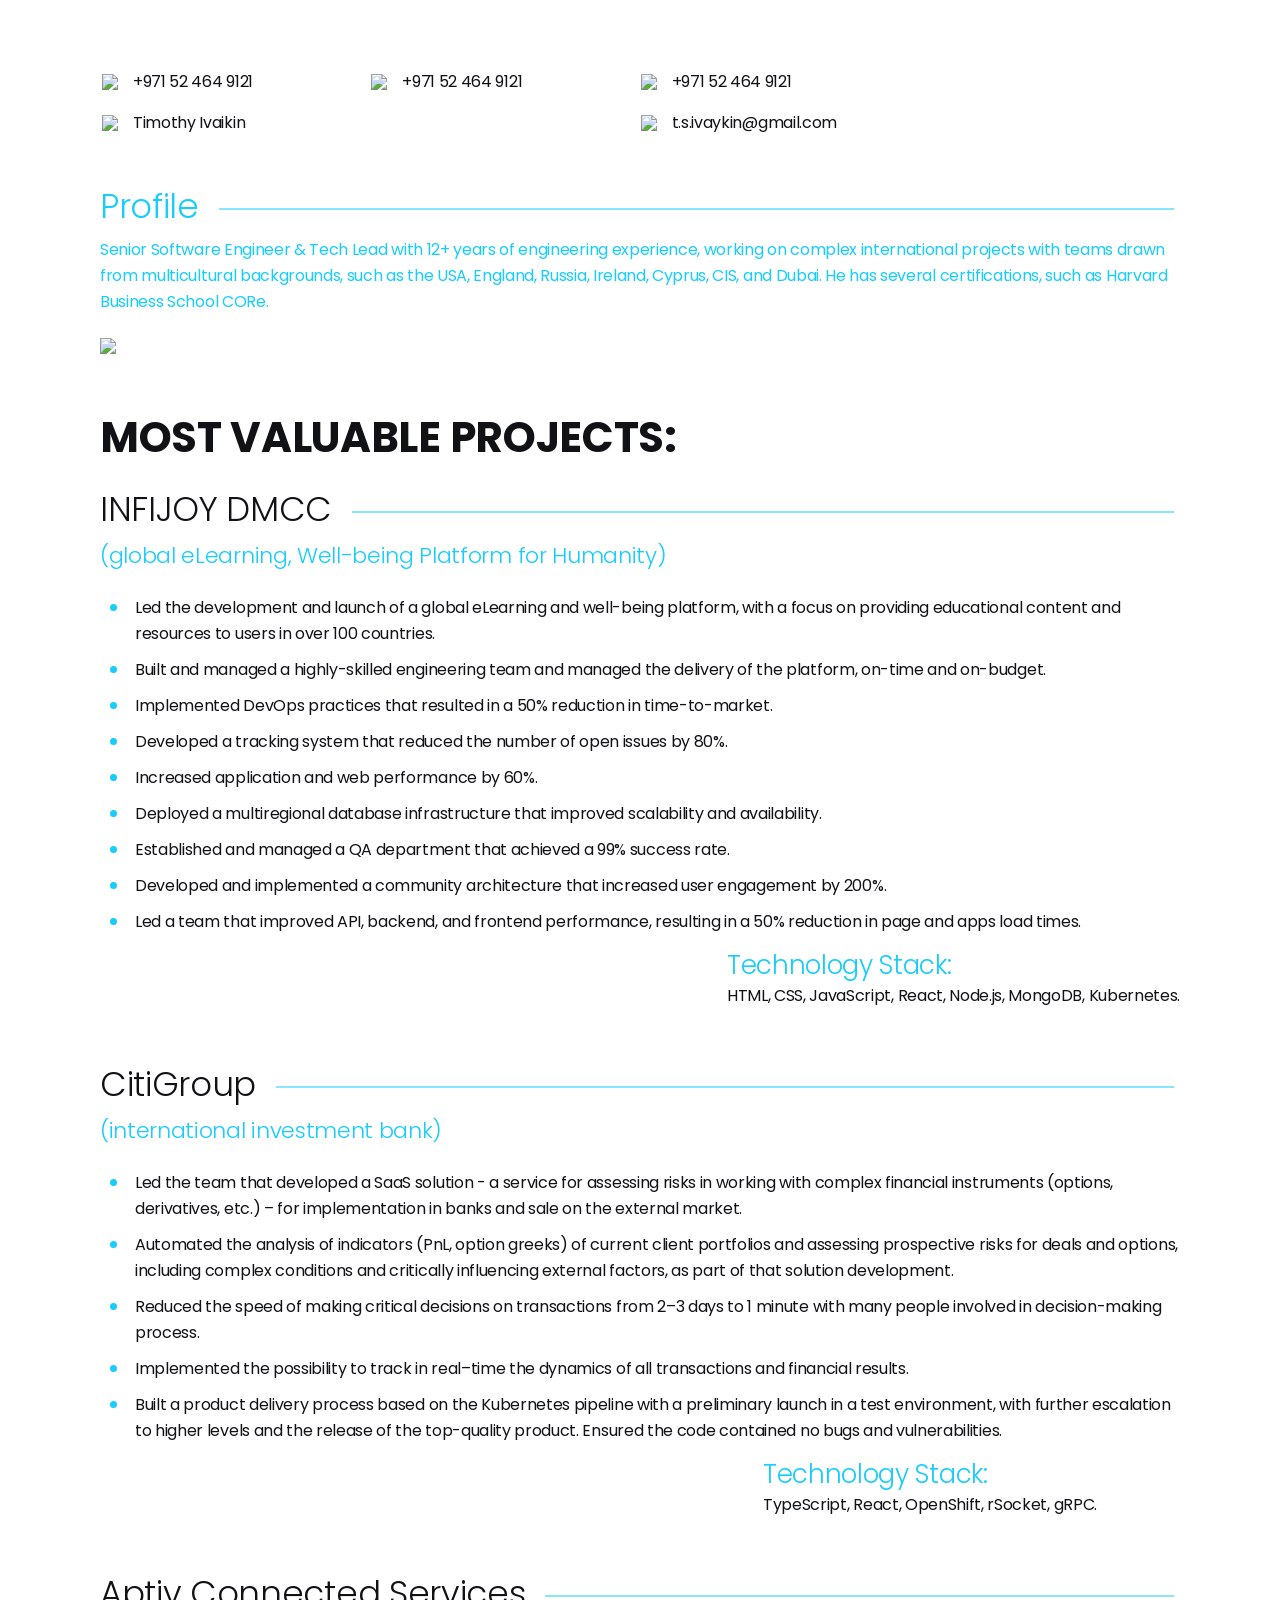
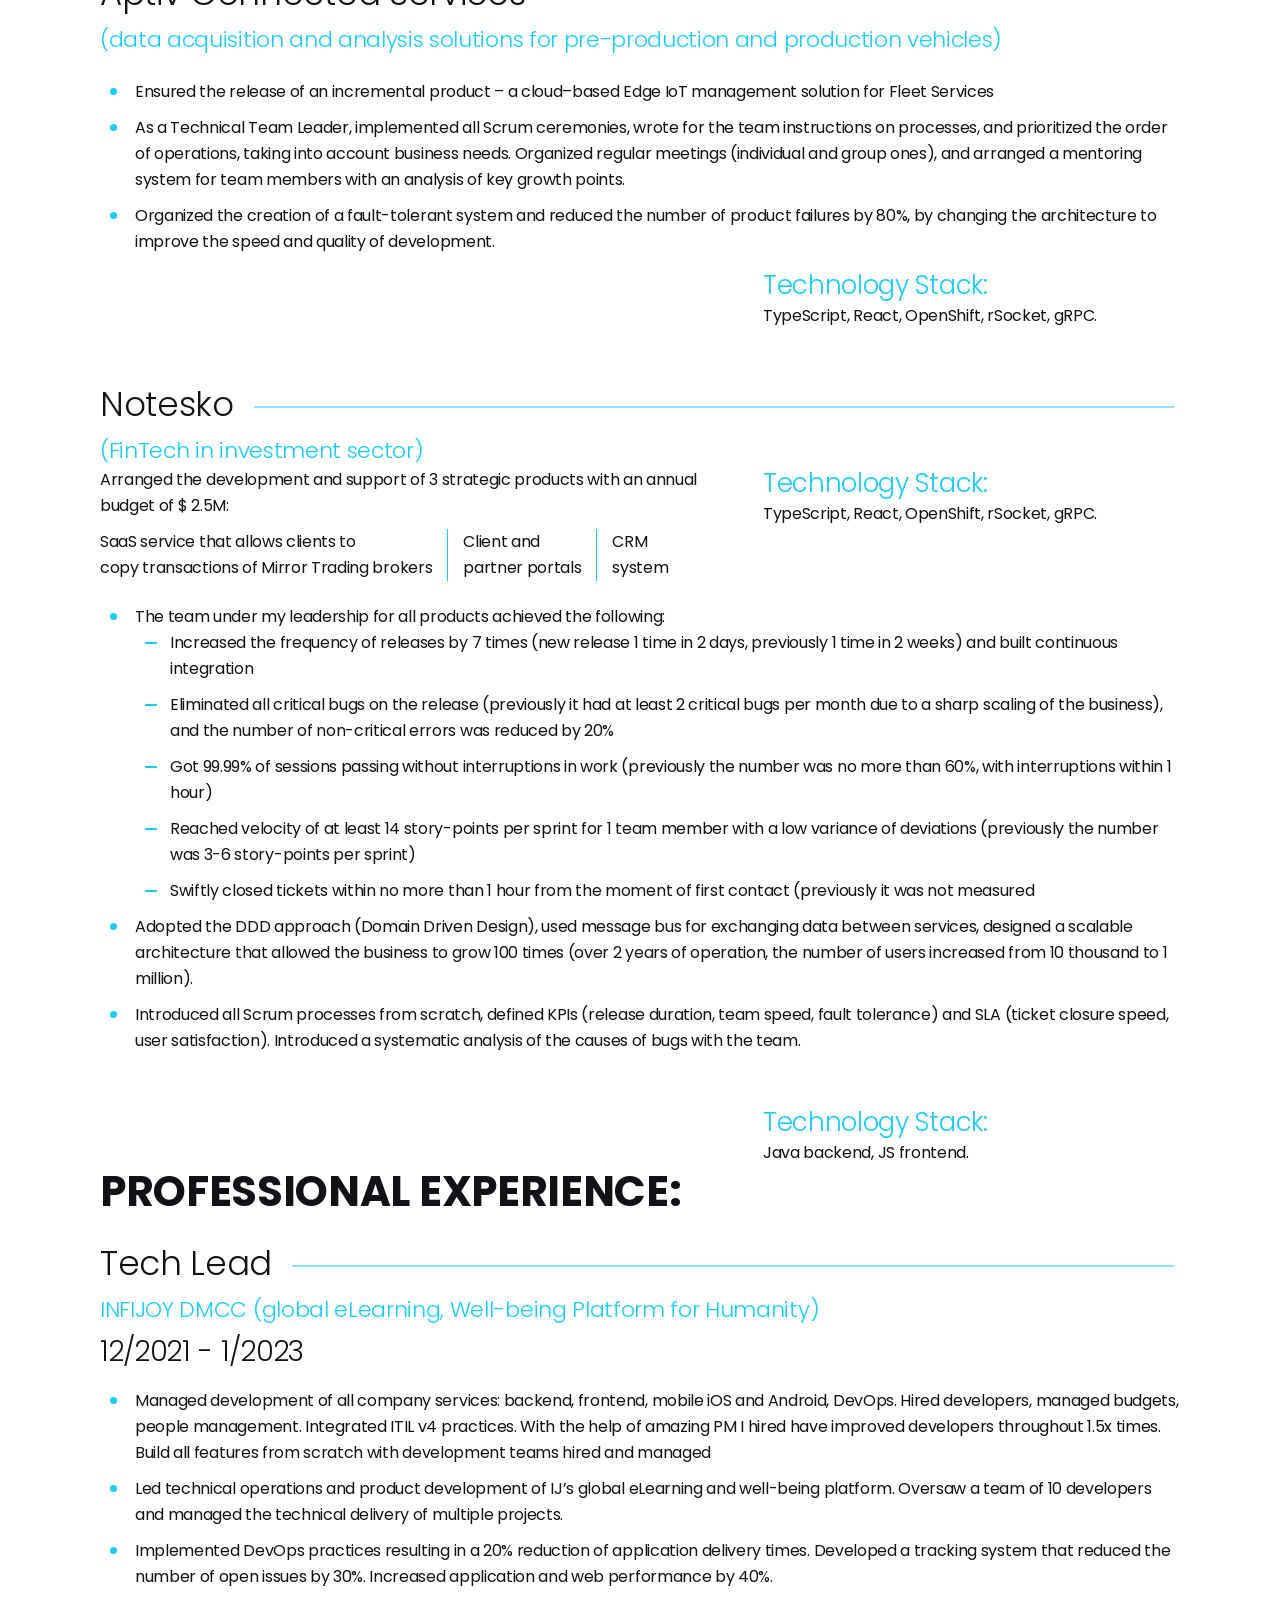
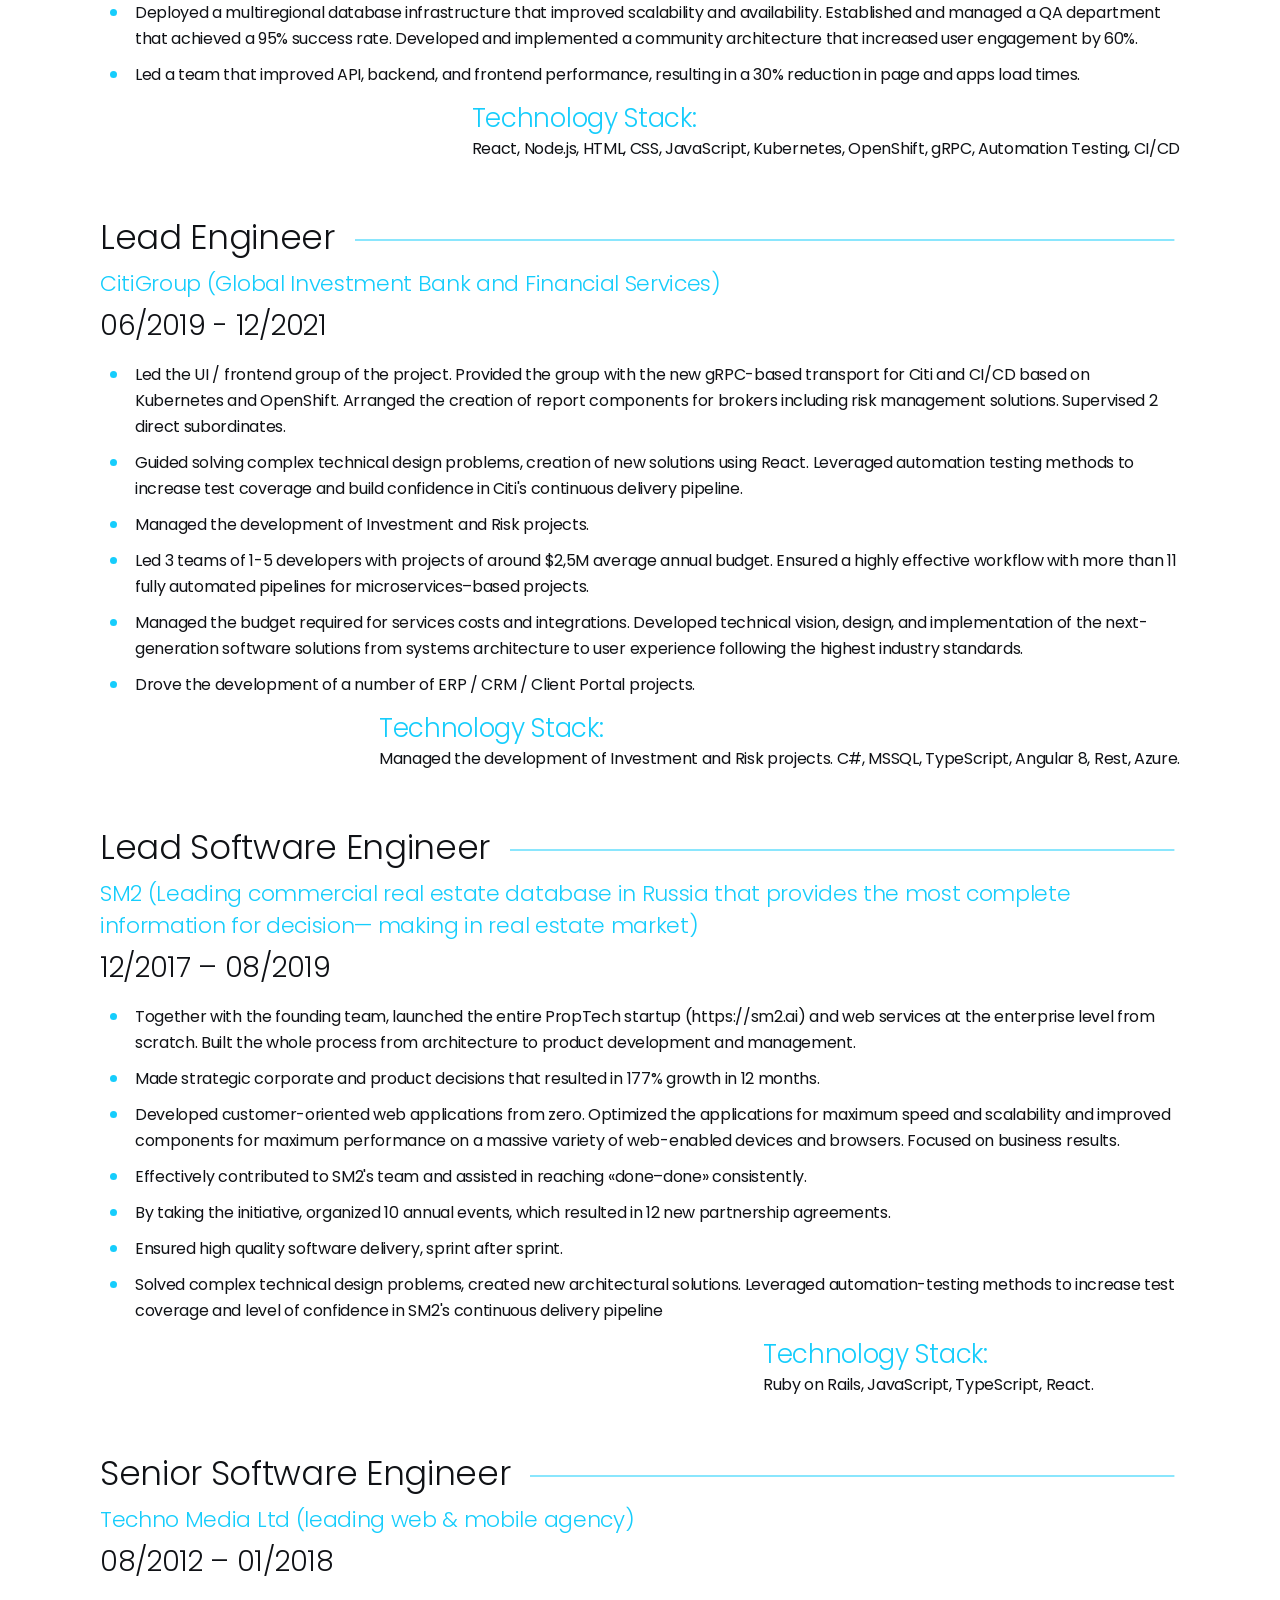
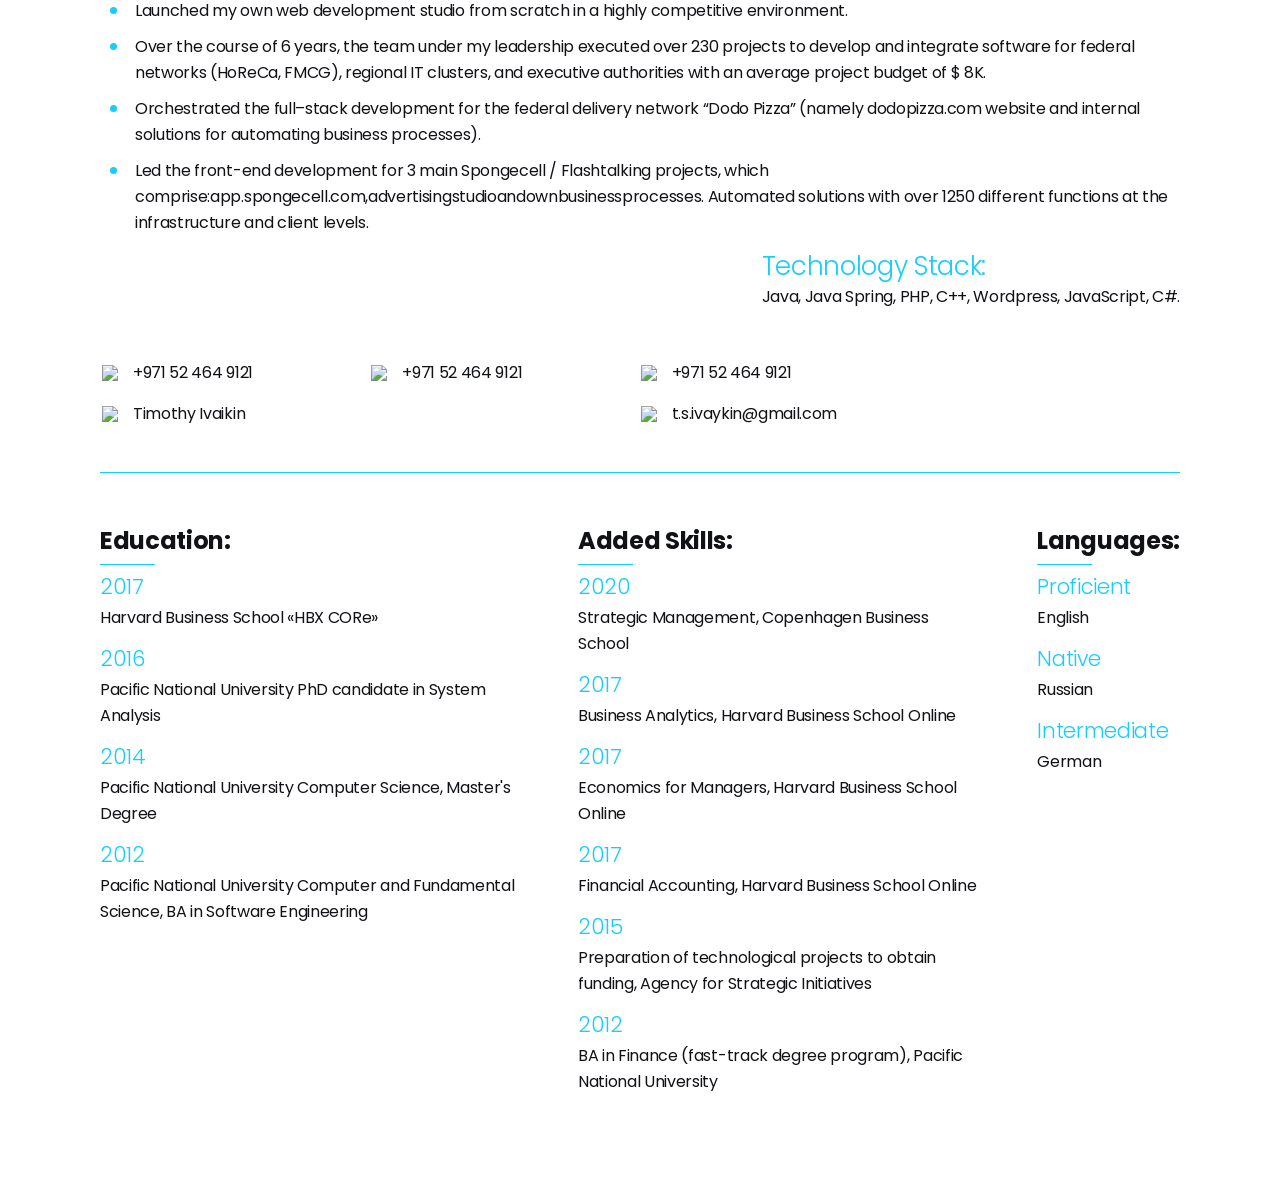
==== docs/principal-sse-tech-lead-24-june-2023.html @ 03e8bfee "Updated principal" ====
<!DOCTYPE html>
<html lang="en" dir="ltr">
  <head>
    <meta http-equiv="Content-Type" content="text/html; charset=utf-8">
    <meta http-equiv="X-UA-Compatible" content="IE=edge">
    <meta name="viewport" content="width=device-width, initial-scale=1">
    <meta name="application-name" content="&nbsp;"/>


    <title>CV - Timothy S. Ivaikin</title>

    <link rel="preconnect" href="https://fonts.googleapis.com">
    <link rel="preconnect" href="https://fonts.gstatic.com" crossorigin>
    <link href="https://fonts.googleapis.com/css2?family=Poppins:wght@300;400;500;600&display=swap" rel="stylesheet">
    <link rel="stylesheet" href="asset/css/style.css?v=1.0.0">

    <script type="text/javascript">
      (function(f,b){if(!b.__SV){var e,g,i,h;window.mixpanel=b;b._i=[];b.init=function(e,f,c){function g(a,d){var b=d.split(".");2==b.length&&(a=a[b[0]],d=b[1]);a[d]=function(){a.push([d].concat(Array.prototype.slice.call(arguments,0)))}}var a=b;"undefined"!==typeof c?a=b[c]=[]:c="mixpanel";a.people=a.people||[];a.toString=function(a){var d="mixpanel";"mixpanel"!==c&&(d+="."+c);a||(d+=" (stub)");return d};a.people.toString=function(){return a.toString(1)+".people (stub)"};i="disable time_event track track_pageview track_links track_forms track_with_groups add_group set_group remove_group register register_once alias unregister identify name_tag set_config reset opt_in_tracking opt_out_tracking has_opted_in_tracking has_opted_out_tracking clear_opt_in_out_tracking start_batch_senders people.set people.set_once people.unset people.increment people.append people.union people.track_charge people.clear_charges people.delete_user people.remove".split(" ");
      for(h=0;h<i.length;h++)g(a,i[h]);var j="set set_once union unset remove delete".split(" ");a.get_group=function(){function b(c){d[c]=function(){call2_args=arguments;call2=[c].concat(Array.prototype.slice.call(call2_args,0));a.push([e,call2])}}for(var d={},e=["get_group"].concat(Array.prototype.slice.call(arguments,0)),c=0;c<j.length;c++)b(j[c]);return d};b._i.push([e,f,c])};b.__SV=1.2;e=f.createElement("script");e.type="text/javascript";e.async=!0;e.src="undefined"!==typeof MIXPANEL_CUSTOM_LIB_URL?
      MIXPANEL_CUSTOM_LIB_URL:"file:"===f.location.protocol&&"//cdn.mxpnl.com/libs/mixpanel-2-latest.min.js".match(/^\/\//)?"https://cdn.mxpnl.com/libs/mixpanel-2-latest.min.js":"//cdn.mxpnl.com/libs/mixpanel-2-latest.min.js";g=f.getElementsByTagName("script")[0];g.parentNode.insertBefore(e,g)}})(document,window.mixpanel||[]);

      // Enabling the debug mode flag is useful during implementation,
      // but it's recommended you remove it for production
      mixpanel.init('08a76d86938b44324611470bdd5ede4f', {debug: true});
      mixpanel.track('Sign up');
    </script>
    <!-- Start VWO Async SmartCode -->
    <script type='text/javascript'>
    window._vwo_code = window._vwo_code || (function(){
    var account_id=633912,
    settings_tolerance=2000,
    library_tolerance=2500,
    use_existing_jquery=false,
    is_spa=1,
    hide_element='body',

    /* DO NOT EDIT BELOW THIS LINE */
    f=false,d=document,code={use_existing_jquery:function(){return use_existing_jquery;},library_tolerance:function(){return library_tolerance;},finish:function(){if(!f){f=true;var a=d.getElementById('_vis_opt_path_hides');if(a)a.parentNode.removeChild(a);}},finished:function(){return f;},load:function(a){var b=d.createElement('script');b.src=a;b.type='text/javascript';b.innerText;b.onerror=function(){_vwo_code.finish();};d.getElementsByTagName('head')[0].appendChild(b);},init:function(){
    window.settings_timer=setTimeout(function () {_vwo_code.finish() },settings_tolerance);var a=d.createElement('style'),b=hide_element?hide_element+'{opacity:0 !important;filter:alpha(opacity=0) !important;background:none !important;}':'',h=d.getElementsByTagName('head')[0];a.setAttribute('id','_vis_opt_path_hides');a.setAttribute('type','text/css');if(a.styleSheet)a.styleSheet.cssText=b;else a.appendChild(d.createTextNode(b));h.appendChild(a);this.load('https://dev.visualwebsiteoptimizer.com/j.php?a='+account_id+'&u='+encodeURIComponent(d.URL)+'&f='+(+is_spa)+'&r='+Math.random());return settings_timer; }};window._vwo_settings_timer = code.init(); return code; }());
    </script>
    <!-- End VWO Async SmartCode -->

    <!-- Start of tmediasupport Zendesk Widget script --><script id="ze-snippet" src="https://static.zdassets.com/ekr/snippet.js?key=d7a433f7-e3e8-46a1-afc7-4e4b793fe79a"> </script><!-- End of tmediasupport Zendesk Widget script -->
  </head>
  <body>

    <main id="mainmobile">
      <header class="mainhead">
        <div class="bio flex">
          <div class="profilepict">
            <figure>
              <img src="asset/img/ava-cv.jpg" class="cover ava-m">
              <img src="asset/img/ava-cv-desktop.jpg" class="cover ava-d">
            </figure>
            <img src="asset/img/mobile-logo.png" class="mobilelogo">
          </div>
          <figcaption>
            <img src="asset/img/logo.png" class="logo">

            <h1>
              Timothy S. Ivaikin
            </h1>
            <p>
              Principal/Staff Engineer
            </p>
            <span class="flex">
              <img src="asset/img/pin.svg">
              Dubai, UAE
            </span>

            <div class="about">
              <p>
                Senior Software Engineer & Tech Lead with 12+ years of engineering experience, working on complex international projects with teams drawn from multicultural backgrounds, such as the USA, England, Russia, Ireland, Cyprus, CIS, and Dubai. He has several certifications, such as Harvard CORe.
              </p>
            </div>

            <div class="readmore">

            </div>
          </figcaption>
        </div>

        <div class="about">
          <p>
            Senior Software Engineer & Tech Lead with 12+ years of engineering experience, working on complex international projects with teams drawn from multicultural backgrounds, such as the USA, England, Russia, Ireland, Cyprus, CIS, and Dubai. He has several certifications, such as Harvard CORe.
          </p>
        </div>
      </header>


      <!-- CONTACT INFO -->
      <h2 id="contact-info" class="title">
        Contact Info :
      </h2>
      <div class="socmed">

        <div class="esoc flex">
          <a href="tel:+971524649121" target="_blank">
            <figure class="flex c-flex">
              <img src="asset/img/sm1.svg">
            </figure>
          </a>
          <figcaption>
            <h3>Mobile Number</h3>
            <a href="tel:+971524649121" target="_blank">
              +971 52 464 9121
            </a>
          </figcaption>
        </div>

        <div class="esoc flex">
          <a href="https://wa.me/971524649121" target="_blank">
            <figure class="flex c-flex">
              <img src="asset/img/sm2.svg">
            </figure>
          </a>
          <figcaption>
            <h3>Whatsapp</h3>
            <a href="https://wa.me/971524649121" target="_blank">
              +971 52 464 9121
            </a>
          </figcaption>
        </div>

        <div class="esoc flex">
          <a href="https://msng.link/o/?+971524649121=tg" target="_blank">
            <figure class="flex c-flex">
              <img src="asset/img/sm3.svg">
            </figure>
          </a>
          <figcaption>
            <h3>Telegram</h3>
            <a href="https://msng.link/o/?+971524649121=tg" target="_blank">
              +971 52 464 9121
            </a>
          </figcaption>
        </div>

        <div class="esoc flex">
          <a href="mailto:ivaykin@live.com" target="_blank">
            <figure class="flex c-flex">
              <img src="asset/img/sm4.svg">
            </figure>
          </a>
          <figcaption>
            <h3>Skype</h3>
            <a href="mailto:ivaykin@live.com" target="_blank">
              ivaykin@live.com
            </a>
          </figcaption>
        </div>

        <div class="esoc flex">
          <a href="https://www.linkedin.com/in/timothyivaikin/" target="_blank">
            <figure class="flex c-flex">
              <img src="asset/img/sm5.svg">
            </figure>
          </a>
          <figcaption>
            <h3>Linkdin</h3>
            <a href="https://www.linkedin.com/in/timothyivaikin/" target="_blank">
              Timothy Ivaikin
            </a>
          </figcaption>
        </div>

        <div class="esoc flex">
          <a href="mailto:t.s.ivaykin@gmail.com" target="_blank">
            <figure class="flex c-flex">
              <img src="asset/img/sm6.svg">
            </figure>
          </a>
          <figcaption>
            <h3>E-mail</h3>
            <a href="mailto:t.s.ivaykin@gmail.com" target="_blank">
              t.s.ivaykin@gmail.com
            </a>
          </figcaption>
        </div>

      </div>

      <!-- CORE SKILLS : -->
      <h2 id="core-skills" class="title">
        CORE SKILLS :
      </h2>
      <div class="contentlist">
        <div class="cl_">
          <h3>Result Oriented</h3>
          <div class="contentcl">
            <ul>
              <li>
                Encouraged by international ambitious projects.
              </li>
              <li>
                Never afraid of accepting challenges as they occur.
              </li>
            </ul>
          </div>
        </div>

        <div class="cl_">
          <h3>Agile & Scrum</h3>
          <div class="contentcl">
            <ul>
              <li>
                Highly experienced in appropriate application of Scrum and Agile methodologies in the management of product's life cycle.
              </li>
            </ul>
          </div>
        </div>

        <div class="cl_">
          <h3>Critical Thinking</h3>
          <div class="contentcl">
            <ul>
              <li>
                Capable of managing complex products and maintaining high quality.
              </li>
              <li>
                Determined to analyze complex data
                and appropriately create meaning.
              </li>
            </ul>
          </div>
        </div>

        <div class="cl_">
          <h3>Management Style</h3>
          <div class="contentcl">
            <ul>
              <li>
                Keen on building employees' autonomy.
                Seeking to create cross-functional teams based
                on reasonable initiative and responsibility.
              </li>
              <li>
                Dedicated at maintaining the effective pace
                of development of project.
              </li>
              <li>
                Prone to recommend methodology
                and management approaches that are based
                on scope, costs, risks, and deadlines.
              </li>
            </ul>
          </div>
        </div>

        <div class="cl_">
          <h3>Teamwork</h3>
          <div class="contentcl">
            <ul>
              <li>
                Passionate about creating and maintaining
                project's knowledge base
                Inspired to help new team members to adapt smoothly in a new environment.
              </li>
              <li>
                Extremely skilled in determining strategy
                and setting goals.
              </li>
              <li>
                Genuine in engaging with team members
                and inspiring them.
              </li>
              <li>
                Cooperative in supporting
                and leading like-minded people.
              </li>
            </ul>
          </div>
        </div>

        <div class="cl_">
          <h3>Perseverance</h3>
          <div class="contentcl">
            <ul>
              <li>
                Devoted to working on projects that
                are in critical conditions to the desired outcome.
              </li>
            </ul>
          </div>
        </div>

        <div class="cl_">
          <h3>Leadership and Motivation</h3>
          <div class="contentcl">
            <ul>
              <li>
                Committed to pushing projects to completion
                overcoming obstacles of any difficulty.
              </li>
              <li>
                Always ready to take responsibility regardless
                of external circumstances.
              </li>
            </ul>
          </div>
        </div>

        <div class="cl_">
          <h3>Technology Stack</h3>
          <div class="contentcl">
            <ul>
              <li>
                Proficient in React, Angular, Azure, C#, C++,
                SQL, TypeScript, OpenShift, rSocket, gRPC, Java,
                Java Spring, Python, Ruby on Rails, MSSQL.
              </li>
            </ul>
          </div>
        </div>

      </div>

      <!-- Education : -->
      <h2 id="education" class="title">
        Education :
      </h2>
      <div class="timelinecontent">
        <ul>
          <li>
            <b>2017</b>
            Harvard Business School «HBX CORe»
          </li>
          <li>
            <b>2016</b>
            Pacific National University PhD candidate in System Analysis
          </li>
          <li>
            <b>2014</b>
            Pacific National University Computer Science, Master's Degree
          </li>
          <li>
            <b>2012</b>
            Pacific National University Computer
            and Fundamental Science, BA in Software Engineering
          </li>
        </ul>
      </div>

      <!-- PROFESSIONAL EXPERIENCE : -->
      <h2 id="professional-experience" class="title">
        PROFESSIONAL EXPERIENCE :
      </h2>
      <div class="contentlist marbot30">
          <div class="cl_">
              <div class="titlecontent">
                  <h3>
                    Tech Lead
                  </h3>
                  <p>
                    INFIJOY DMCC (global eLearning, Well-being Platform for Humanity)
                  </p>
              </div>
              <div class="contentcl">
                  <ul>
                      <li>
                          Led the development of a multi-platform eLearning platform with a custom content delivery system, analytics, and CRM.
                      </li>
                      <li>
                          Developed a robust, secure, and scalable architecture with high performance and scalability.
                      </li>
                      <li>
                          Implemented a custom content delivery system for both online and offline learning, as well as a custom analytics engine to track user engagement.
                      </li>
                      <li>
                          Built a DevOps pipeline for continuous integration and delivery.
                      </li>
                      <li>
                          Implemented DevOps practices resulting in a 20% reduction of application delivery times.
                      </li>
                      <li>
                          Developed a tracking system that reduced the number of open issues by 30%.
                      </li>
                      <li>
                          Increased application and web performance by 40%.
                      </li>
                      <li>
                          Deployed a multiregional database infrastructure that improved scalability and availability.
                      </li>
                      <li>
                          Established and managed a QA department that achieved a 95% success rate.
                      </li>
                      <li>
                          Developed and implemented a community architecture that increased user engagement by 60%.
                      </li>
                      <li>
                          Led a team that improved API, backend, and frontend performance, resulting in a 30% reduction in page and apps load times.
                      </li>
                  </ul>

                  <h4>Technology Stack:</h4>
                  <p>
                      Node.js, React, Redux, MongoDB, PostgreSQL, AWS, Azure, Kubernetes.
                  </p>
              </div>
          </div>

        <div class="cl_">
          <div class="titlecontent">
            <h3>
              Lead Engineer :
            </h3>
            <p>
              CitiGroup (Global Investment Bank and Financial Services)
            </p>
            <span>
              10/2020
            </span>
          </div>
          <div class="contentcl">
            <ul>
              <li>
                Led the UI / frontend group of the project. Provided the group with the new gRPC-based transport for Citi and CI/CD based on Kubernetes and OpenShift.
                Arranged the creation of report components for brokers including risk management solutions. Supervised 2 direct subordinates.
              </li>
              <li>
                Guided solving complex technical design problems, creation of new solutions using React. Leveraged automation testing methods to increase test coverage and
                build confidence in Citi's continuous delivery pipeline.
              </li>
              <li>
                Managed the development of Investment and Risk projects.
              </li>
            </ul>

            <h4>Technology Stack:</h4>
            <p>
              TypeScript, React, OpenShift, rSocket, gRPC.
            </p>
          </div>
        </div>

        <div class="cl_">
          <div class="titlecontent">
            <h3>
              Head of Development Notesko :
            </h3>
            <p>
              ex-IronFX, The Leading Broker in Online Trading)
            </p>
            <span>
              06/2019 – 10/2020
            </span>
          </div>
          <div class="contentcl">
            <ul>
              <li>
                Led 3 teams of 1-5 developers with projects of around $2,5M average annual budget. Ensured a highly effective workflow with more than 11 fully automated
                pipelines for microservices–based projects.
              </li>
              <li>
                Managed the budget required for services costs and integrations. Developed technical vision, design, and implementation of the next-generation software
                solutions from systems architecture to user experience following the highest industry standards.
              </li>
              <li>
                Drove the development of a number of ERP / CRM / Client Portal projects.
              </li>
            </ul>

            <h4>Technology Stack:</h4>
            <p>
              C#, MSSQL, TypeScript, Angular 8, Rest, Azure.
            </p>
          </div>
        </div>

        <div class="cl_">
          <div class="titlecontent">
            <h3>
              Lead Software Engineer :
            </h3>
            <p>
              SM2 (Leading commercial real estate database in Russia that provides the most complete information for decision—
              making in real estate market)
            </p>
            <span>
              12/2017 – 08/2019 
            </span>
          </div>
          <div class="contentcl">
            <ul>
              <li>
                Together with the founding team, launched the entire PropTech startup (https://sm2.ai) and web services at the enterprise level from scratch. Built the whole
                process from architecture to product development and management.
              </li>
              <li>
                Made strategic corporate and product decisions that resulted in 177% growth in 12 months.
              </li>
              <li>
                Developed customer-oriented web applications from zero. Optimized the applications for maximum speed and scalability and improved components for
                maximum performance on a massive variety of web-enabled devices and browsers. Focused on business results.
              </li>
              <li>
                Effectively contributed to SM2's team and assisted in reaching «done–done» consistently.
              </li>
              <li>
                By taking the initiative, organized 10 annual events, which resulted in 12 new partnership agreements
              </li>
              <li>
                Ensured high quality software delivery, sprint after sprint.
              </li>
              <li>
                Solved complex technical design problems, created new architectural solutions. Leveraged automation-testing methods to increase test coverage and level of
                confidence in SM2's continuous delivery pipeline.
              </li>
            </ul>

            <h4>Technology Stack:</h4>
            <p>
              C#, MSSQL, TypeScript, Angular 8, Rest, Azure.
            </p>
          </div>
        </div>

        <div class="cl_">
          <div class="titlecontent">
            <h3>
              Senior Software Engineer :
            </h3>
            <p>
              Techno Media Ltd (leading web & mobile agency)
            </p>
            <span>
              08/2012 – 01/2018
            </span>
          </div>
          <div class="contentcl">
            <ul>
              <li>
                Launched my own web development studio from scratch in a highly competitive environment.
              </li>
              <li>
                Over the course of 6 years, the team under my leadership executed over 230 projects to develop and integrate software for federal networks (HoReCa,
                FMCG), regional IT clusters, and executive authorities with an average project budget of $ 8K.
              </li>
              <li>
                Orchestrated the full–stack development for the federal delivery network “Dodo Pizza” (namely dodopizza.com website and internal solutions for
                automating business processes).
              </li>
              <li>
                Led the front-end development for 3 main Spongecell / Flashtalking projects, which comprise:app.spongecell.com, advertising studio and own business processes.
                Automated solutions with over 1250 different functions at the infrastructure and client levels.
              </li>
            </ul>

            <h4>Technology Stack:</h4>
            <p>
              C#, MSSQL, TypeScript, Angular 8, Rest, Azure.
            </p>
          </div>
        </div>

      </div>

      <!-- PROFESSIONAL EXPERIENCE : -->
      <h2 id="most-valuable-projects" class="title">
        MOST VALUABLE PROJECTS:
      </h2>
      <div class="contentlist marbot30">
        <div class="cl_">
          <div class="titlecontent">
            <h3>
              INFIJOY DMCC (global eLearning, Well-being Platform for Humanity)
            </h3>
          </div>
          <div class="contentcl">
            <ul>
              <li>
                Led the development of a multi-platform eLearning platform with a custom content delivery system, analytics, and CRM.
              </li>
              <li>
                Developed a robust, secure, and scalable architecture with high performance and scalability.
              </li>
              <li>
                Implemented a custom content delivery system for both online and offline learning, as well as a custom analytics engine to track user engagement.
              </li>
              <li>
                Built a DevOps pipeline for continuous integration and delivery.
              </li>
              <li>
                Implemented DevOps practices resulting in a 20% reduction of application delivery times.
              </li>
              <li>
                Developed a tracking system that reduced the number of open issues by 30%.
              </li>
              <li>
                Increased application and web performance by 40%.
              </li>
              <li>
                Deployed a multiregional database infrastructure that improved scalability and availability.
              </li>
              <li>
                Established and managed a QA department that achieved a 95% success rate.
              </li>
              <li>
                Developed and implemented a community architecture that increased user engagement by 60%.
              </li>
              <li>
                Led a team that improved API, backend, and frontend performance, resulting in a 30% reduction in page and apps load times.
              </li>
            </ul>

            <h4>Technology Stack:</h4>
            <p>
              Node.js, React, Redux, MongoDB, PostgreSQL, AWS, Azure, Kubernetes.
            </p>
          </div>
        </div>

        <div class="cl_">
          <div class="titlecontent">
            <h3>
              Citygroup
            </h3>
            <p>
              (international investment bank)
            </p>
          </div>
          <div class="contentcl">
            <ul>
              <li>
                Led the team that developed a SaaS solution - a service for assessing risks in working with complex financial instruments (options, derivatives, etc.) – for
                implementation in banks and sale on the external market.
              </li>
              <li>
                Automated the analysis of indicators (PnL, option greeks) of current client portfolios and assessing prospective risks for deals and options, including complex
                conditions and critically influencing external factors, as part of that solution development.
              </li>
              <li>
                Reduced the speed of making critical decisions on transactions from 2–3 days to 1 minute with many people involved in decision-making process.
              </li>
              <li>
                Implemented the possibility to track in real–time the dynamics of all transactions and financial results.
              </li>
              <li>
                Built a product delivery process based on the Kubernetes pipeline with a preliminary launch in a test environment, with further escalation to higher levels and the
                release of the top-quality product. Ensured the code contained no bugs and vulnerabilities.
              </li>
            </ul>

            <h4>Technology Stack:</h4>
            <p>
              TypeScript, React, OpenShift, rSocket, gRPC.
            </p>
          </div>
        </div>

        <div class="cl_">
          <div class="titlecontent">
            <h3>
              Aptiv Connected Services
            </h3>
            <p>
              (data acquisition and analysis solutions for pre-production and production vehicles)
            </p>
          </div>
          <div class="contentcl">
            <ul>
              <li>
                Ensured the release of an incremental product – a cloud–based Edge IoT management solution for Fleet Services.
              </li>
              <li>
                As a Technical Team Leader, implemented all Scrum ceremonies, wrote for the team instructions on processes, and prioritized the order of operations, taking into
                account business needs. Organized regular meetings (individual and group ones), and arranged a mentoring system for team members with an analysis of key
                growth points.
              </li>
              <li>
                Organized the creation of a fault-tolerant system and reduced the number of product failures by 80%, by changing the architecture to improve the speed and
                 quality of development.
              </li>
            </ul>

            <h4>Technology Stack:</h4>
            <p>
              TypeScript, React, OpenShift, rSocket, gRPC.
            </p>
          </div>
        </div>

        <div class="cl_">
          <div class="titlecontent">
            <h3>
              Notesko
            </h3>
            <p>
              (FinTech in investment sector)
            </p>
          </div>
          <div class="contentcl">
            <ul>
              <li>
                Arranged the development and support of 3 strategic products with an annual <br>
                budget of $ 2.5M:
                <ul>
                  <li>
                    SaaS service that allows clients to
                    copy transactions of Mirror Trading brokers.
                  </li>
                  <li>
                    Client and partner portals.
                  </li>
                  <li>
                    CRM
                    system
                  </li>
                </ul>
              </li>
              <li>
                The team under my leadership for all products achieved the following:
                <ul>
                  <li>
                    Increased the frequency of releases by 7 times (new release 1 time in 2 days, previously 1 time in 2 weeks) and built continuous integration.
                  </li>
                  <li>
                    Eliminated all critical bugs on the release (previously it had at least 2 critical bugs per month due to a sharp scaling of the business),
                    and the number of non-critical errors was reduced by 20%.
                  </li>
                  <li>
                    Got 99.99% of sessions passing without interruptions in work (previously the number was no more than 60%, with interruptions within 1 hour).
                  </li>
                  <li>
                    Reached velocity of at least 14 story-points per sprint for 1 team member with a low variance of deviations (previously the number
                    was 3-6 story-points per sprint).
                  </li>
                  <li>
                    Swiftly closed tickets within no more than 1 hour from the moment of first contact (previously it was not measured.
                  </li>
                </ul>
              </li>
              <li>
                Adopted the DDD approach (Domain Driven Design), used message bus for exchanging data between services, designed a scalable architecture that allowed
                the business to grow 100 times (over 2 years of operation, the number of users increased from 10 thousand to 1 million).
              </li>
              <li>
                Introduced all Scrum processes from scratch, defined KPIs (release duration, team speed, fault tolerance) and SLA (ticket closure speed, user satisfaction).
                Introduced a systematic analysis of the causes of bugs with the team.
              </li>
            </ul>

            <h4>Technology Stack:</h4>
            <p>
              TypeScript, React, OpenShift, rSocket, gRPC.
            </p>
          </div>
        </div>

        <!-- end loop -->
      </div>

      <!-- Added Skills : -->
      <h2 id="added-skills" class="title">
        Added Skills :
      </h2>
      <div class="timelinecontent">
        <ul>
          <li>
            <b>2020</b>
            <span>
              Strategic Management
            </span>
            Copenhagen Business School
          </li>
          <li>
            <b>2017</b>
            <span>
              Business Analytics
            </span>
            Harvard Business School Online
          </li>
          <li>
            <b>2017</b>
            <span>
              Economics for Managers
            </span>
            Harvard Business School Online
          </li>
          <li>
            <b>2017</b>
            <span>
              Financial Accounting
            </span>
            Harvard Business School Online
          </li>
          <li>
            <b>2015</b>
            <span>
              Preparation of technological projects to obtain funding
            </span>
            Agency for Strategic Initiatives
          </li>
          <li>
            <b>2012</b>
            <span>
              BA in Finance (fast-track degree program)
            </span>
            Pacific National University
          </li>
        </ul>
      </div>

      <!-- Languages : -->
      <h2 id="languages" class="title">
        Languages :
      </h2>
      <div class="conlang flex">
        <p>
          <b>Proficient</b>
          English
        </p>

        <p>
          <b>Native</b>
          Russian
        </p>

        <p>
          <b>Intermediate</b>
          German
        </p>
      </div>

    </main>


    <main id="maindesktop">

      <div class="socmed dst">

        <div class="esoc flex">
          <a href="tel:+971524649121" target="_blank">
            <figure class="flex c-flex">
              <img src="asset/img/sm1.svg">
            </figure>
          </a>
          <figcaption>
            <!-- <h3>Mobile Number</h3> -->
            <a href="tel:+971524649121" target="_blank">
              +971 52 464 9121
            </a>
          </figcaption>
        </div>

        <div class="esoc flex">
          <a href="https://wa.me/971524649121" target="_blank">
            <figure class="flex c-flex">
              <img src="asset/img/sm2.svg">
            </figure>
          </a>
          <figcaption>
            <!-- <h3>Whatsapp</h3> -->
            <a href="https://wa.me/971524649121" target="_blank">
              +971 52 464 9121
            </a>
          </figcaption>
        </div>

        <div class="esoc flex">
          <a href="https://msng.link/o/?+971524649121=tg" target="_blank">
            <figure class="flex c-flex">
              <img src="asset/img/sm3.svg">
            </figure>
          </a>
          <figcaption>
            <!-- <h3>Telegram</h3> -->
            <a href="https://msng.link/o/?+971524649121=tg" target="_blank">
              +971 52 464 9121
            </a>
          </figcaption>
        </div>

        <!--<div class="esoc flex">
          <a href="mailto:ivaykin@live.com" target="_blank">
            <figure class="flex c-flex">
              <img src="asset/img/sm4.svg">
            </figure>
          </a>
          <figcaption>-->
            <!-- <h3>Skype</h3> -->
            <!--<a href="mailto:ivaykin@live.com" target="_blank">
              ivaykin@live.com
            </a>
          </figcaption>
        </div>-->

        <div class="esoc flex">
          <a href="https://www.linkedin.com/in/timothyivaikin/" target="_blank">
            <figure class="flex c-flex">
              <img src="asset/img/sm5.svg">
            </figure>
          </a>
          <figcaption>
            <!-- <h3>Linkdin</h3> -->
            <a href="https://www.linkedin.com/in/timothyivaikin/" target="_blank">
              Timothy Ivaikin
            </a>
          </figcaption>
        </div>

        <div class="esoc flex">
          <a href="mailto:t.s.ivaykin@gmail.com" target="_blank">
            <figure class="flex c-flex">
              <img src="asset/img/sm6.svg">
            </figure>
          </a>
          <figcaption>
            <!-- <h3>E-mail</h3> -->
            <a href="mailto:t.s.ivaykin@gmail.com" target="_blank">
              t.s.ivaykin@gmail.com
            </a>
          </figcaption>
        </div>

      </div>

      <div class="titleline">
        <h2 class="b_">
          Profile
        </h2>
        <div class="bluectn">
          <p>
            Senior Software Engineer & Tech Lead with 12+ years of engineering experience, working on complex international projects with teams drawn from multicultural backgrounds, such as the USA, England, Russia, Ireland, Cyprus, CIS, and Dubai. He has several certifications, such as Harvard Business School CORe. 
          </p>
        </div>
      </div>

      <!-- img hero -->
      <img src="asset/img/hero-desktop-big-2x-progressive.jpg" class="herodesktop">

      <!-- project -->
      <h2 class="bigtit">
        MOST VALUABLE PROJECTS:
      </h2>

        <div class="titleline">
            <h2>
                INFIJOY DMCC
            </h2>
            <span class="subtit">
          (global eLearning,  Well-being Platform for Humanity)
        </span>
        </div>

        <div class="ncontent">
            <ul>
                <li>Led the development and launch of a global eLearning and well-being platform, with a focus on providing educational content and resources to users in over 100 countries.</li>
                <li>Built and managed a highly-skilled engineering team and managed the delivery of the platform, on-time and on-budget.</li>
                <li>Implemented DevOps practices that resulted in a 50% reduction in time-to-market.</li>
                <li>Developed a tracking system that reduced the number of open issues by 80%.</li>
                <li>Increased application and web performance by 60%.</li>
                <li>Deployed a multiregional database infrastructure that improved scalability and availability.</li>
                <li>Established and managed a QA department that achieved a 99% success rate.</li>
                <li>Developed and implemented a community architecture that increased user engagement by 200%.</li>
                <li>Led a team that improved API, backend, and frontend performance, resulting in a 50% reduction in page and apps load times.</li>
            </ul>

            <div class="tnstack flex">
                <img src="asset/img/stck.png" alt="">
                <div class="stackct">
                    <h3>Technology Stack:</h3>
                    <span>
              HTML, CSS, JavaScript, React, Node.js, MongoDB, Kubernetes.
            </span>
                </div>
            </div>
        </div>

      <div class="titleline">
        <h2>
          CitiGroup
        </h2>
        <span class="subtit">
          (international investment bank)
        </span>
      </div>

      <div class="ncontent">
        <ul>
          <li>
            Led the team that developed a SaaS solution - a service for assessing risks in working with complex financial instruments (options, derivatives, etc.) – for
            implementation in banks and sale on the external market.
          </li>
          <li>
            Automated the analysis of indicators (PnL, option greeks) of current client portfolios and assessing prospective risks for deals and options, including complex
            conditions and critically influencing external factors, as part of that solution development.
          </li>
          <li>
            Reduced the speed of making critical decisions on transactions from 2–3 days to 1 minute with many people involved in decision-making process.
          </li>
          <li>
            Implemented the possibility to track in real–time the dynamics of all transactions and financial results.
          </li>
          <li>
            Built a product delivery process based on the Kubernetes pipeline with a preliminary launch in a test environment, with further escalation to higher levels and the release of the top-quality product. Ensured the code contained no bugs and vulnerabilities.
          </li>
        </ul>

        <div class="tnstack flex">
          <img src="asset/img/stck.png" alt="">
          <div class="stackct">
            <h3>Technology Stack:</h3>
            <span>
              TypeScript, React, OpenShift, rSocket, gRPC. 
            </span>
          </div>
        </div>
      </div>

      <div class="titleline">
        <h2>
          Aptiv Connected Services
        </h2>
        <span class="subtit">
          (data acquisition and analysis solutions for pre-production and production vehicles)
        </span>
      </div>

      <div class="ncontent">
        <ul>
          <li>
            Ensured the release of an incremental product – a cloud–based Edge IoT management solution for Fleet Services
          </li>
          <li>
            As a Technical Team Leader, implemented all Scrum ceremonies, wrote for the team instructions on processes, and prioritized the order of operations, taking into
            account business needs. Organized regular meetings (individual and group ones), and arranged a mentoring system for team members with an analysis of key
            growth points.
          </li>
          <li>
            Organized the creation of a fault-tolerant system and reduced the number of product failures by 80%, by changing the architecture to improve the speed and
            quality of development.
          </li>
        </ul>

        <div class="tnstack flex">
          <img src="asset/img/stck.png" alt="">
          <div class="stackct">
            <h3>Technology Stack:</h3>
            <span>
              TypeScript, React, OpenShift, rSocket, gRPC. 
            </span>
          </div>
        </div>
      </div>

      <div class="titleline">
        <h2>
          Notesko
        </h2>
        <span class="subtit">
          (FinTech in investment sector)
        </span>

        <div class="toptstack flex">
          <div class="textgreet">
            <p>
              Arranged the development and support of 3 strategic products with an annual
              budget of $ 2.5M:
            </p>
            <div class="listgreet flex">
              <p>
                SaaS service that allows clients to <br>
                copy transactions of Mirror Trading brokers
              </p>
              <p>
                Client and <br>
                partner portals
              </p>
              <p>
                CRM <br>
                system
              </p>
            </div>
          </div>

          <div class="tnstack flex">
            <img src="asset/img/stck.png" alt="">
            <div class="stackct">
              <h3>Technology Stack:</h3>
              <span>
                TypeScript, React, OpenShift, rSocket, gRPC. 
              </span>
            </div>
          </div>

        </div>
      </div>

      <div class="ncontent">
        <ul>
          <li>
            The team under my leadership for all products achieved the following:
            <ul>
              <li>
                Increased the frequency of releases by 7 times (new release 1 time in 2 days, previously 1 time in 2 weeks) and built continuous integration
              </li>
              <li>
                Eliminated all critical bugs on the release (previously it had at least 2 critical bugs per month due to a sharp scaling of the business),
                and the number of non-critical errors was reduced by 20%
              </li>
              <li>
                Got 99.99% of sessions passing without interruptions in work (previously the number was no more than 60%, with interruptions within 1 hour)
              </li>
              <li>
                Reached velocity of at least 14 story-points per sprint for 1 team member with a low variance of deviations (previously the number
                was 3-6 story-points per sprint)
              </li>
              <li>
                Swiftly closed tickets within no more than 1 hour from the moment of first contact (previously it was not measured
              </li>
            </ul>
          </li>

          <li>
            Adopted the DDD approach (Domain Driven Design), used message bus for exchanging data between services, designed a scalable architecture that allowed
            the business to grow 100 times (over 2 years of operation, the number of users increased from 10 thousand to 1 million).
          </li>

          <li>
            Introduced all Scrum processes from scratch, defined KPIs (release duration, team speed, fault tolerance) and SLA (ticket closure speed, user satisfaction).
            Introduced a systematic analysis of the causes of bugs with the team.
          </li>
        </ul>
      </div>

        <div class="tnstack flex">
          <img src="asset/img/stck.png" alt="">
          <div class="stackct">
            <h3>Technology Stack:</h3>
            <span>
              Java backend, JS frontend. 
            </span>
          </div>
        </div>
      </div>

      <!-- PROFESSIONAL EXPERIENCE: -->
      <h2 class="bigtit">
        PROFESSIONAL EXPERIENCE:
      </h2>

        <div class="titleline">
            <h2>
                Tech Lead
            </h2>
            <span class="subtit">
          INFIJOY DMCC (global eLearning, Well-being Platform for Humanity)
        </span>
            <span class="date">
          12/2021 - 1/2023
        </span>
        </div>

        <div class="ncontent">
            <ul>
                    <li>
                      Managed development of all company services: backend, frontend, mobile iOS and Android, DevOps. Hired developers, managed budgets, people management.
Integrated ITIL v4 practices. With the help of amazing PM I hired have improved developers throughout 1.5x times. Build all features from scratch with development teams hired and managed
                  </li>
            <li>
                Led technical operations and product development of IJ’s global eLearning and well-being platform. Oversaw a team of 10 developers and managed the technical delivery of multiple projects.
            </li>
            <li>
                Implemented DevOps practices resulting in a 20% reduction of application delivery times. Developed a tracking system that reduced the number of open issues by 30%. Increased application and web performance by 40%.
            </li>
            <li>
                Deployed a multiregional database infrastructure that improved scalability and availability. Established and managed a QA department that achieved a 95% success rate. Developed and implemented a community architecture that increased user engagement by 60%.
            </li>
            <li>
                Led a team that improved API, backend, and frontend performance, resulting in a 30% reduction in page and apps load times.
            </li>
        </ul>

            <div class="tnstack flex">
                <img src="asset/img/stck.png" alt="">
                <div class="stackct">
                    <h3>Technology Stack:</h3>
                    <span>
              React, Node.js, HTML, CSS, JavaScript, Kubernetes, OpenShift, gRPC, Automation Testing, CI/CD
            </span>
                </div>
            </div>
        </div>

      <div class="titleline">
        <h2>
          Lead Engineer  
        </h2>
        <span class="subtit">
          CitiGroup (Global Investment Bank and Financial Services)
        </span>
        <span class="date">
          06/2019 - 12/2021
        </span>
      </div>

      <div class="ncontent">
        <ul>
          <li>
            Led the UI / frontend group of the project. Provided the group with the new gRPC-based transport for Citi and CI/CD based on Kubernetes and OpenShift.
            Arranged the creation of report components for brokers including risk management solutions. Supervised 2 direct subordinates.
          </li>
          <li>
            Guided solving complex technical design problems, creation of new solutions using React. Leveraged automation testing methods to increase test coverage and
            build confidence in Citi's continuous delivery pipeline.
          </li>
          <li>
            Managed the development of Investment and Risk projects.
          </li>
          <li>
            Led 3 teams of 1-5 developers with projects of around $2,5M average annual budget. Ensured a highly effective workflow with more than 11 fully automated
            pipelines for microservices–based projects.
          </li>
          <li>
            Managed the budget required for services costs and integrations. Developed technical vision, design, and implementation of the next-generation software
            solutions from systems architecture to user experience following the highest industry standards.
          </li>
          <li>
            Drove the development of a number of ERP / CRM / Client Portal projects.
          </li>
        </ul>

        <div class="tnstack flex">
          <img src="asset/img/stck.png" alt="">
          <div class="stackct">
            <h3>Technology Stack:</h3>
            <span>
              Managed the development of Investment and Risk projects. C#, MSSQL, TypeScript, Angular 8, Rest, Azure.
            </span>
          </div>
        </div>
      </div>

      <div class="titleline">
        <h2>
          Lead Software Engineer
        </h2>
        <span class="subtit">
          SM2 (Leading commercial real estate database in Russia that provides the most complete information for decision—
          making in real estate market)
        </span>
        <span class="date">
          12/2017 – 08/2019
        </span>
      </div>

      <div class="ncontent">
        <ul>
          <li>
            Together with the founding team, launched the entire PropTech startup (https://sm2.ai) and web services at the enterprise level from scratch. Built the whole
            process from architecture to product development and management.
          </li>
          <li>
            Made strategic corporate and product decisions that resulted in 177% growth in 12 months.
          </li>
          <li>
            Developed customer-oriented web applications from zero. Optimized the applications for maximum speed and scalability and improved components for
            maximum performance on a massive variety of web-enabled devices and browsers. Focused on business results.
          </li>
          <li>
            Effectively contributed to SM2's team and assisted in reaching «done–done» consistently.
          </li>
          <li>
            By taking the initiative, organized 10 annual events, which resulted in 12 new partnership agreements.
          </li>
          <li>
            Ensured high quality software delivery, sprint after sprint.
          </li>
          <li>
            Solved complex technical design problems, created new architectural solutions. Leveraged automation-testing methods to increase test coverage and level of
            confidence in SM2's continuous delivery pipeline
          </li>
        </ul>

        <div class="tnstack flex">
          <img src="asset/img/stck.png" alt="">
          <div class="stackct">
            <h3>Technology Stack:</h3>
            <span>
              Ruby on Rails, JavaScript, TypeScript, React.
            </span>
          </div>
        </div>
      </div>

      <div class="titleline">
        <h2>
          Senior Software Engineer
        </h2>
        <span class="subtit">
          Techno Media Ltd (leading web & mobile agency)
        </span>
        <span class="date">
          08/2012 – 01/2018
        </span>
      </div>

      <div class="ncontent">
        <ul>
          <li>
            Launched my own web development studio from scratch in a highly competitive environment.
          </li>
          <li>
            Over the course of 6 years, the team under my leadership executed over 230 projects to develop and integrate software for federal networks (HoReCa,
            FMCG), regional IT clusters, and executive authorities with an average project budget of $ 8K.
          </li>
          <li>
            Orchestrated the full–stack development for the federal delivery network “Dodo Pizza” (namely dodopizza.com website and internal solutions for
            automating business processes).
          </li>
          <li>
            Led the front-end development for 3 main Spongecell / Flashtalking projects, which comprise:app.spongecell.com,advertisingstudioandownbusinessprocesses.
            Automated solutions with over 1250 different functions at the infrastructure and client levels.
          </li>
        </ul>

        <div class="tnstack flex">
          <img src="asset/img/stck.png" alt="">
          <div class="stackct">
            <h3>Technology Stack:</h3>
            <span>
              Java, Java Spring, PHP, C++, Wordpress, JavaScript, C#.
            </span>
          </div>
        </div>
      </div>

      <div class="socmed dst">

        <div class="esoc flex">
          <a href="tel:+971524649121" target="_blank">
            <figure class="flex c-flex">
              <img src="asset/img/sm1.svg">
            </figure>
          </a>
          <figcaption>
            <!-- <h3>Mobile Number</h3> -->
            <a href="tel:+971524649121" target="_blank">
              +971 52 464 9121
            </a>
          </figcaption>
        </div>

        <div class="esoc flex">
          <a href="https://wa.me/971524649121" target="_blank">
            <figure class="flex c-flex">
              <img src="asset/img/sm2.svg">
            </figure>
          </a>
          <figcaption>
            <!-- <h3>Whatsapp</h3> -->
            <a href="https://wa.me/971524649121" target="_blank">
              +971 52 464 9121
            </a>
          </figcaption>
        </div>

        <div class="esoc flex">
          <a href="https://msng.link/o/?+971524649121=tg" target="_blank">
            <figure class="flex c-flex">
              <img src="asset/img/sm3.svg">
            </figure>
          </a>
          <figcaption>
            <!-- <h3>Telegram</h3> -->
            <a href="https://msng.link/o/?+971524649121=tg" target="_blank">
              +971 52 464 9121
            </a>
          </figcaption>
        </div>

        <!--<div class="esoc flex">
          <a href="mailto:ivaykin@live.com" target="_blank">
            <figure class="flex c-flex">
              <img src="asset/img/sm4.svg">
            </figure>
          </a>
          <figcaption> -->
            <!-- <h3>Skype</h3> --> <!--
            <a href="mailto:ivaykin@live.com" target="_blank">
              ivaykin@live.com
            </a>
          </figcaption>
        </div>-->

        <div class="esoc flex">
          <a href="https://www.linkedin.com/in/timothyivaikin/" target="_blank">
            <figure class="flex c-flex">
              <img src="asset/img/sm5.svg">
            </figure>
          </a>
          <figcaption>
            <!-- <h3>Linkdin</h3> -->
            <a href="https://www.linkedin.com/in/timothyivaikin/" target="_blank">
              Timothy Ivaikin
            </a>
          </figcaption>
        </div>

        <div class="esoc flex">
          <a href="mailto:t.s.ivaykin@gmail.com" target="_blank">
            <figure class="flex c-flex">
              <img src="asset/img/sm6.svg">
            </figure>
          </a>
          <figcaption>
            <!-- <h3>E-mail</h3> -->
            <a href="mailto:t.s.ivaykin@gmail.com" target="_blank">
              t.s.ivaykin@gmail.com
            </a>
          </figcaption>
        </div>

      </div>

      <div class="bottompage flex">
        <div class="ebtmm">
          <h2>
            Education:
          </h2>
          <p>
            <span>
              2017
            </span>
            Harvard Business School «HBX CORe»
          </p>
          <p>
            <span>
              2016
            </span>
            Pacific National University PhD candidate
            in System Analysis
          </p>
          <p>
            <span>
              2014
            </span>
            Pacific National University Computer Science,
            Master's Degree
          </p>
          <p>
            <span>
              2012
            </span>
            Pacific National University Computer
            and Fundamental Science, BA in Software Engineering
          </p>
        </div>

        <div class="ebtmm">
          <h2>
            Added Skills:
          </h2>
          <p>
            <span>
              2020
            </span>
            Strategic Management, Copenhagen Business School
          </p>
          <p>
            <span>
              2017
            </span>
            Business Analytics, Harvard Business School Online
          </p>
          <p>
            <span>
              2017
            </span>
            Economics for Managers, Harvard Business School Online
          </p>
          <p>
            <span>
              2017
            </span>
            Financial Accounting, Harvard Business School Online
          </p>
          <p>
            <span>
              2015
            </span>
            Preparation of technological projects to obtain
            funding, Agency for Strategic Initiatives
          </p>
          <p>
            <span>
              2012
            </span>
            BA in Finance (fast-track degree program),
            Pacific National University
          </p>
        </div>

        <div class="ebtmm">
          <h2>
            Languages:
          </h2>
          <p>
            <span>
              Proficient
            </span>
            English
          </p>
          <p>
            <span>
              Native
            </span>
            Russian
          </p>
          <p>
            <span>
              Intermediate
            </span>
            German
          </p>
        </div>

      </div>

      <!-- end -->
    </main>

    <!-- <script src="asset/js/script.js?v=1.0.0"></script> -->
  </body>
</html>
---- docs/asset/css/style.css ----
*{
  margin: 0;
  padding: 0;
}

body{
  font-family: 'Poppins', sans-serif;
  font-size:14px;
  line-height: 21px;
  letter-spacing: -0.02em;
  font-weight: 400;
  overflow-x: hidden;
  background-color: #F2F2F2;
  color: #101216;
}

a:hover{ color:inherit; text-decoration:none; }
a{ color:inherit; text-decoration: none;}
li{ list-style: none;}

.flex{
  display: -webkit-box;
  display: -moz-box;
  display: -ms-flexbox;
  display: -webkit-flex;
  display: flex;
}

.god-hand{
  width: 100vw;
  height: 100vh;
  overflow: hidden;
}

.c-flex{
  justify-content: center;
  align-items: center;
  flex-direction: column;
}

.c-relative{
  position: relative;
  top: 50%;
  transform: translateY(-50%);
}

.cover{
  width: 100%;
  height: 100%;
  object-fit: cover;
}

.bgcover{
  background-position: center;
  background-repeat: no-repeat;
  background-size: cover;
}

input,
textarea,
button{
  border-radius: 0px;
  background: none;
  box-shadow: none;
  border: 0px;
}

input:focus,
select:focus,
textarea:focus,
button:focus,
*:focus{
    outline: none;
}

.container{
  width: calc(100% - 60px);
  max-width: 1073px;
  margin: 0 auto;
}

.lcon{
  max-width: 1155px;
}

.scon{
  max-width: 1086px;
}

.noselect {
  -webkit-touch-callout: none;-webkit-user-select: none;-khtml-user-select: none;-moz-user-select: none;-ms-user-select: none;user-select: none;
}

/* ============= */
/* Lets ROCK   */
/* ========  */


#mainmobile{
  padding: 73px 30px 80px;
  box-sizing: border-box;
}
.bio figure{
  width: 150px;
  height: 150px;
  border-radius: 6px;
  background-color: grey;
  overflow: hidden;
  position: relative;
}
.profilepict{
  position: relative;
}
.mobilelogo{
  position: absolute;
  right: 0;
  bottom: 0;
  transform: translate(40%,40%);
}
.bio figcaption{
  padding-left: 25px;
}
.bio h1{
  font-weight: 600;
  font-size: 20px;
  line-height: 30px;
  letter-spacing: -0.02em;
  margin-bottom: 4px;
}
.bio p{
  margin-bottom: 7px;
}

.bio span{
  align-items: center;
  color: #828384;
}
.bio span img{
  margin-right: 9px;
}
.bio{
  align-items: center;
  margin-bottom: 46px;
}
.mainhead{
  margin-bottom: 30px;
}
.title{
  font-weight: 600;
  font-size: 22px;
  line-height: 33px;
  margin-bottom: 20px;
  color: #A51C30;
}
.esoc{
  margin-bottom: 15px;
  align-items: center;
}
.esoc figure{
  width: 50px;
  height: 50px;
  background: #FFFFFF;
  box-shadow: 0px 1px 4px rgba(0, 0, 0, 0.05);
  border-radius: 12px;
}
.esoc figcaption{
  padding-left: 15px;
}
.esoc h3{
  font-weight: 600;
  margin-bottom: 3px;
}
.socmed,
.contentlist,
.timelinecontent{
  margin-bottom: 30px;
}
.cl_{
  margin-bottom: 15px;
}
.cl_ h3{
  font-weight: 500;
  font-size: 16px;
  line-height: 24px;
}
.contentcl{
  color: #909090;
}
.contentcl ul{
  box-sizing: border-box;
  padding-left: 15px;
}
.contentcl li{
  margin-bottom: 5px;
  list-style: disc;
}
.timelinecontent{
  position: relative;
}
.timelinecontent:after{
  content: '';
  position: absolute;
  top: 50%;
  transform: translateY(-50%) translateX(-50%);
  left: 10px;
  width: 2px;
  height: 100%;
  background-color: #D8D9D9;
  z-index: 1;
}
.timelinecontent li{
  display: flex;
  flex-direction: column;
  margin-bottom: 25px;
  box-sizing: border-box;
  position: relative;
  padding-left: 50px;
}
.timelinecontent li:before{
  content: '';
  position: absolute;
  left: 10px;
  top: 50%;
  transform: translate(-50% , -50%);
  display: block;
  width: 5px;
  height: 5px;
  border-radius: 50%;
  background-color: #727478;
  z-index: 3;
}
.timelinecontent li:after,
.timelinecontent li:first-child:after,
.timelinecontent li:last-child:after{
  content: '';
  position: absolute;
  top: 0;
  left: 10px;
  transform: translateX(-50%);
  width: 10px;
  height: calc(50% + 12.5px);
  background-color: #F2F2F2;
  z-index: 2;
}
.timelinecontent li:last-child:after{
  top: auto;
  bottom: 0;
}
.timelinecontent li:after{
  height: 25px;
  top: 50%;
  transform: translate(-50%,-50%);
}
.titlecontent p{
  margin-top: 5px;
}
.titlecontent span{
  display: block;
  margin-top: 5px;
  font-weight: 500;
  font-size: 16px;
  line-height: 24px;
}
.titlecontent{
  margin-bottom: 10px;
}
.contentcl h4{
  margin: 15px 0 5px;
  color: #101216; 
}
.marbot30 .cl_{
  margin-bottom: 30px;
}
.contentcl ul ul{
  padding-left: 30px;
}
.conlang{
  justify-content: space-between;
  width: 100%;
}
.conlang p{
  text-align: center;
  width: min-content;
}
.ava-d,
.bio .about,
.logo,
#maindesktop{
  display: none;
}
/* ============= */
/* RESPONSIVE  */
/* ========  */

@media (min-width: 768px){
  .socmed{
    display: flex;
    flex-wrap: wrap;
    justify-content: space-between;
  }
  .esoc{
    width: calc(100% / 3);
  }
  .bio figure{
    width: 150px;
    height: 150px;
  }
  .conlang{
    justify-content: flex-start;
  }
  .conlang p{
    margin-right: 55px;
  }
  body{
    font-size: 16px;
    line-height: 24px;
  }
}

@media (min-width: 1280px){
  .ava-m,
  .mobilelogo{
    display: none;
  }
  .ava-d,
  .logo{
    display: block;
  }
  .logo{
    margin-bottom: 40px;
  }
  #mainmobile{
    max-width: 1189px;
    margin: 0 auto;
  }
  .title{
    font-size: 26px;
  }
  body{
    line-height: 26px;
  }
  .esoc figure{
    width: 65px;
    height: 65px;
  }
  .bio figure{
    width: 350px;
    min-width: 350px;
    height: 500px;
  }
  .bio h1{
    font-size: 42px;
    line-height: 52px;
    margin-bottom: 10px;
  }
  .bio p{
    font-size: 18px;
    margin-bottom: 11px;
  }
  .about{
    display: none;
  }
  .bio .about{
    display: block;
    margin-top: 35px;
    max-width: 664px;
  }
  .bio figcaption{
    padding-left: 60px;
  }
  .cl_ h3,
  .timelinecontent li b,
  .contentcl h4{
    font-size: 18px;
    line-height: 28px;
  }
}
/*#contact-info Contact Info
#core-skills Core Skills
#education Education
#professional-experience Professional Experience
#most-valuable-projects Most Valuable Projects
#added-skills Added Skills
#languages Languages*/

/*DESKTOP VERSION*/
@media (min-width: 1024px){
  .dst .esoc figure{
    width: auto;
    height: auto;
    background-color: transparent;
    box-shadow: unset;
  }
  .dst{
    box-sizing: border-box;
        padding-right: 270px;
        padding-left: 2px;
  }
  #mainmobile{
    display: none;
  }
  #maindesktop{
    display: block;
    margin: 0 auto;
    max-width: 1080px;
    width: calc(100% - 80px);
    padding: 69px 0 80px;
  }
  /*sama kek atas*/
  .titleline h2:after{
    content: '';
    position: absolute;
    left: 50%;
    width: 99%;
    height: 1px;
    background-color: #16CDFC;
    top: 28px;
    transform: translate(-50%,-50%);
    z-index: -1;
  }
  /*.titleline h2.b_:after{
    top: 26%;
  }*/
  body{
    background-color: white;
  }

  .titleline{
    position: relative;
    margin-bottom: 23px;
  }
  .titleline h2{
    font-size: 34px;
    line-height: normal;
    width: max-content;
    padding-right: 20px;
    font-weight: 300;
    margin-bottom: 5px;
    background-color: white;
    /*position: relative;*/
  }
  .titleline h2.b_{
    color: #16CDFC;
  }
  .bluectn p{
    color: #16CDFC;
  }
  .herodesktop{
    width: 100%;
    height: auto;
    margin-bottom: 50px;
  }
  .bigtit{
    font-weight: bold;
    font-size: 42px;
    line-height: 52px;
    margin-bottom: 20px;
  }
  .subtit{
    color: #16CDFC;
    font-weight: 300;
    font-size: 22px;
    line-height: 32px;
  }
  .ncontent li{
    margin-bottom: 10px;
    box-sizing: border-box;
    padding-left: 35px;
    position: relative;
  }
  .ncontent li:before{
    content: '';
    position: absolute;
    left: 10px;
    top: 9px;
    width: 7px;
    height: 7px;
    border-radius: 50%;
    background-color: #16CDFC;
  }
  .ncontent li ul li:before{
    border-radius: 0;
    width: 12px;
    height: 2px;
    top: 12px;
  }
  .ncontent{
    margin-bottom: 50px;
  }
  .tnstack{
    width: max-content;
    margin-left: auto;
    margin-top: 12px;
    align-items: center;
    min-width: 40%;
  }
  .tnstack img{
    margin-right: 15px;
  }
  .stackct h3{
    font-weight: 300;
    color: #16CDFC;
    font-size: 26px;
    line-height: 36px;
  }
  .listgreet{
    margin-top: 10px;
  }
  .listgreet p{
    margin-right: 15px;
    padding-right: 15px;
    border-right: 1px solid #16CDFC;
  }
  .listgreet p:last-child{
    border-right: 0px;
  }
  .toptstack .tnstack{
    transform: translateY(-34px);
  }
  .date{
    display: block;
    font-size: 28px;
    font-weight: 300;
    margin-top: 13px;
  }
  .bottompage{
    margin-top: 15px;
    padding-top: 55px;
    border-top: 1px solid #16CDFC;
  }
  .ebtmm h2{
    position: relative;
    margin-bottom: 20px;
  }
  .ebtmm h2:after{
    content: '';
    position: absolute;
    left: 0;
    bottom: -11px;
    width: 55px;
    height: 1px;
    background-color: #16CDFC;
  }
  .ebtmm{
    padding-right: 55px;
  }
  .ebtmm:last-child{
    padding-right: 0px;
  }
  .ebtmm span{
    display: block;
    font-size: 21px;
    font-weight: 300;
    color: #16CDFC;
    margin-bottom: 5px;
  }
  .ebtmm p{
    margin-bottom: 15px;
  }
}
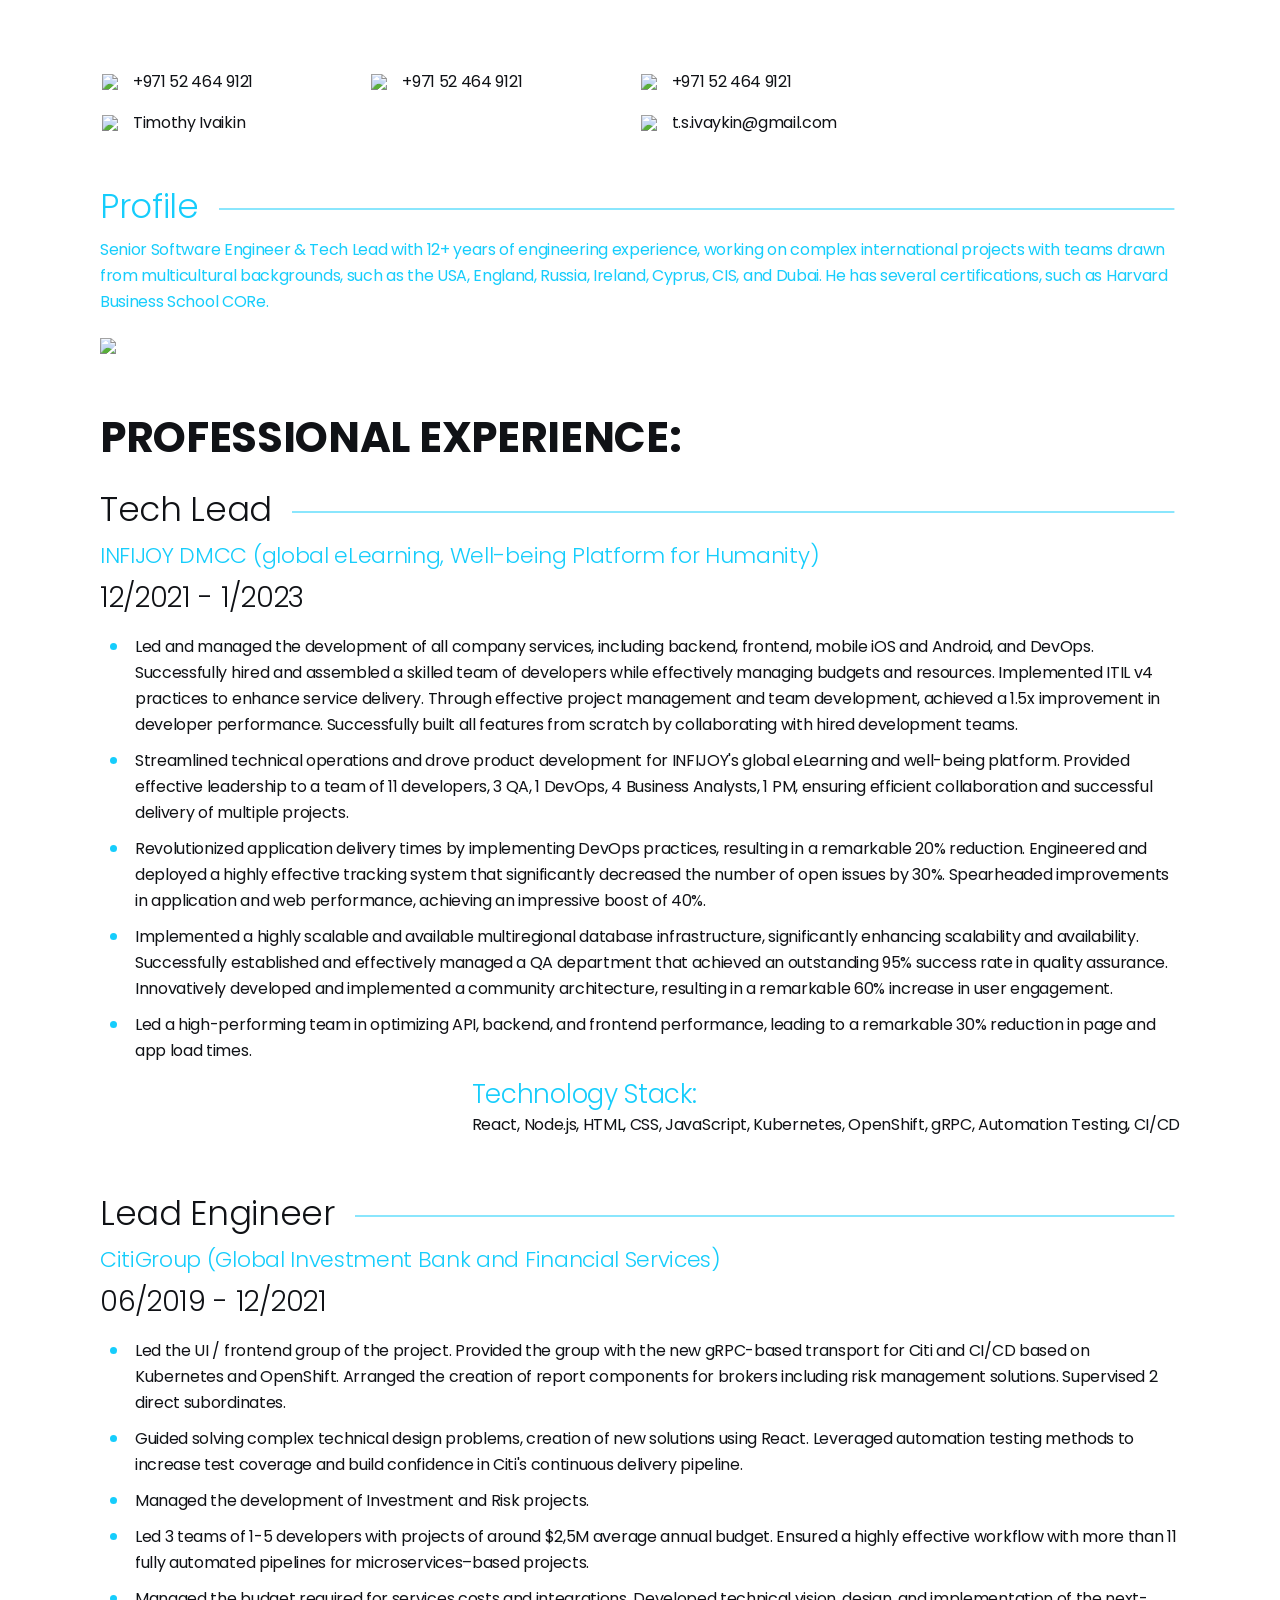
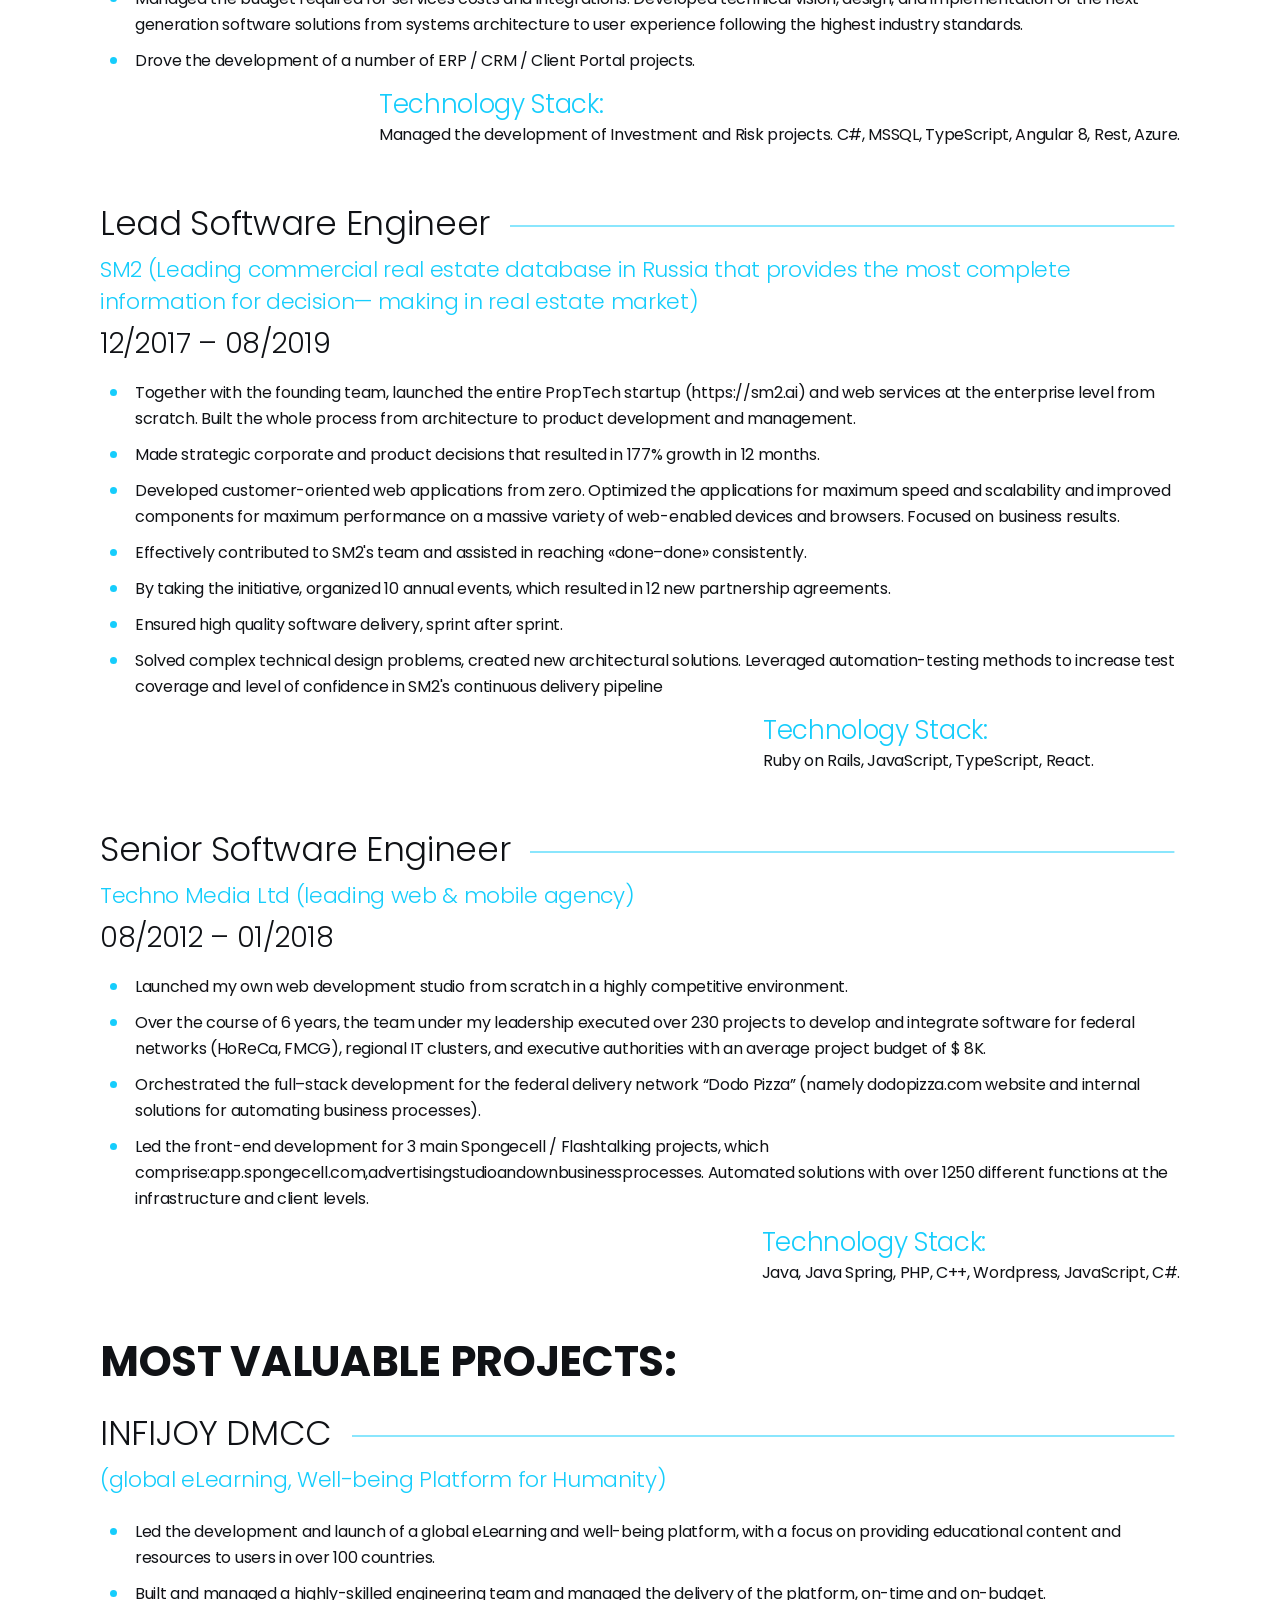
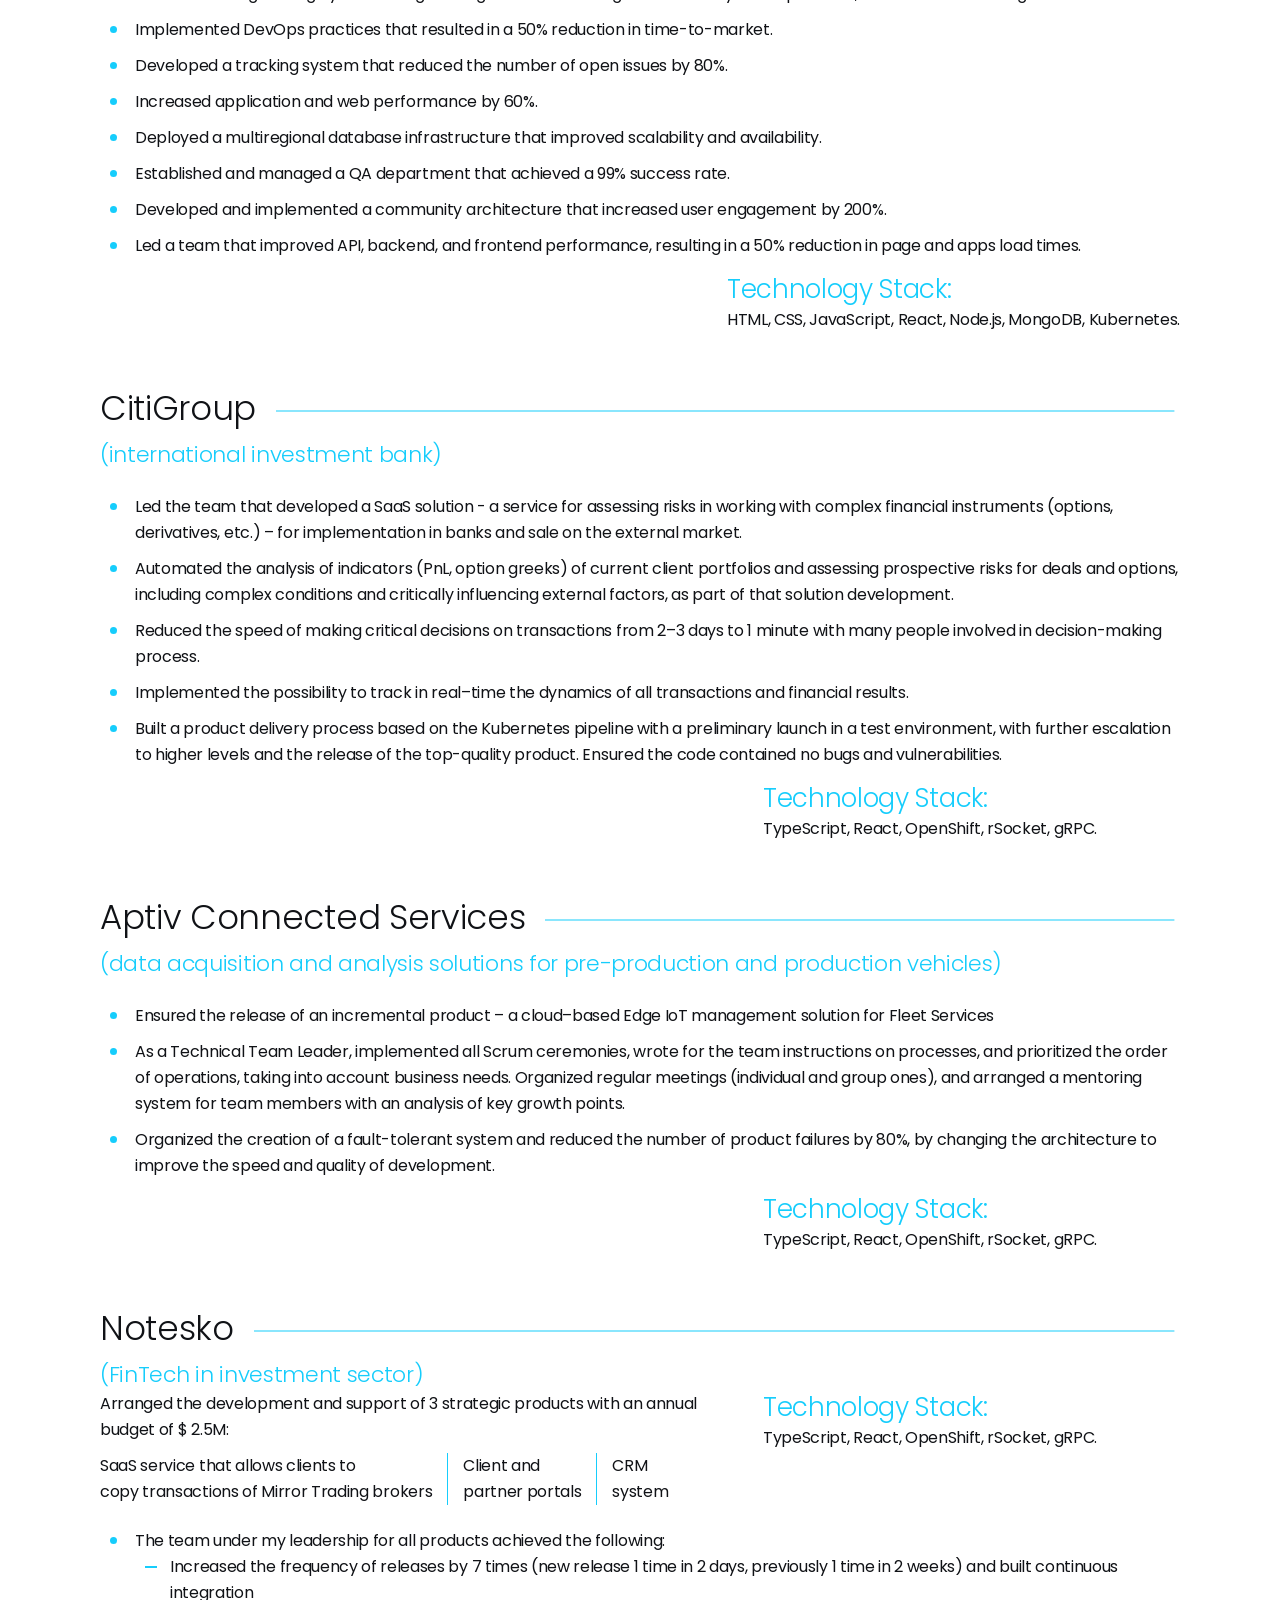
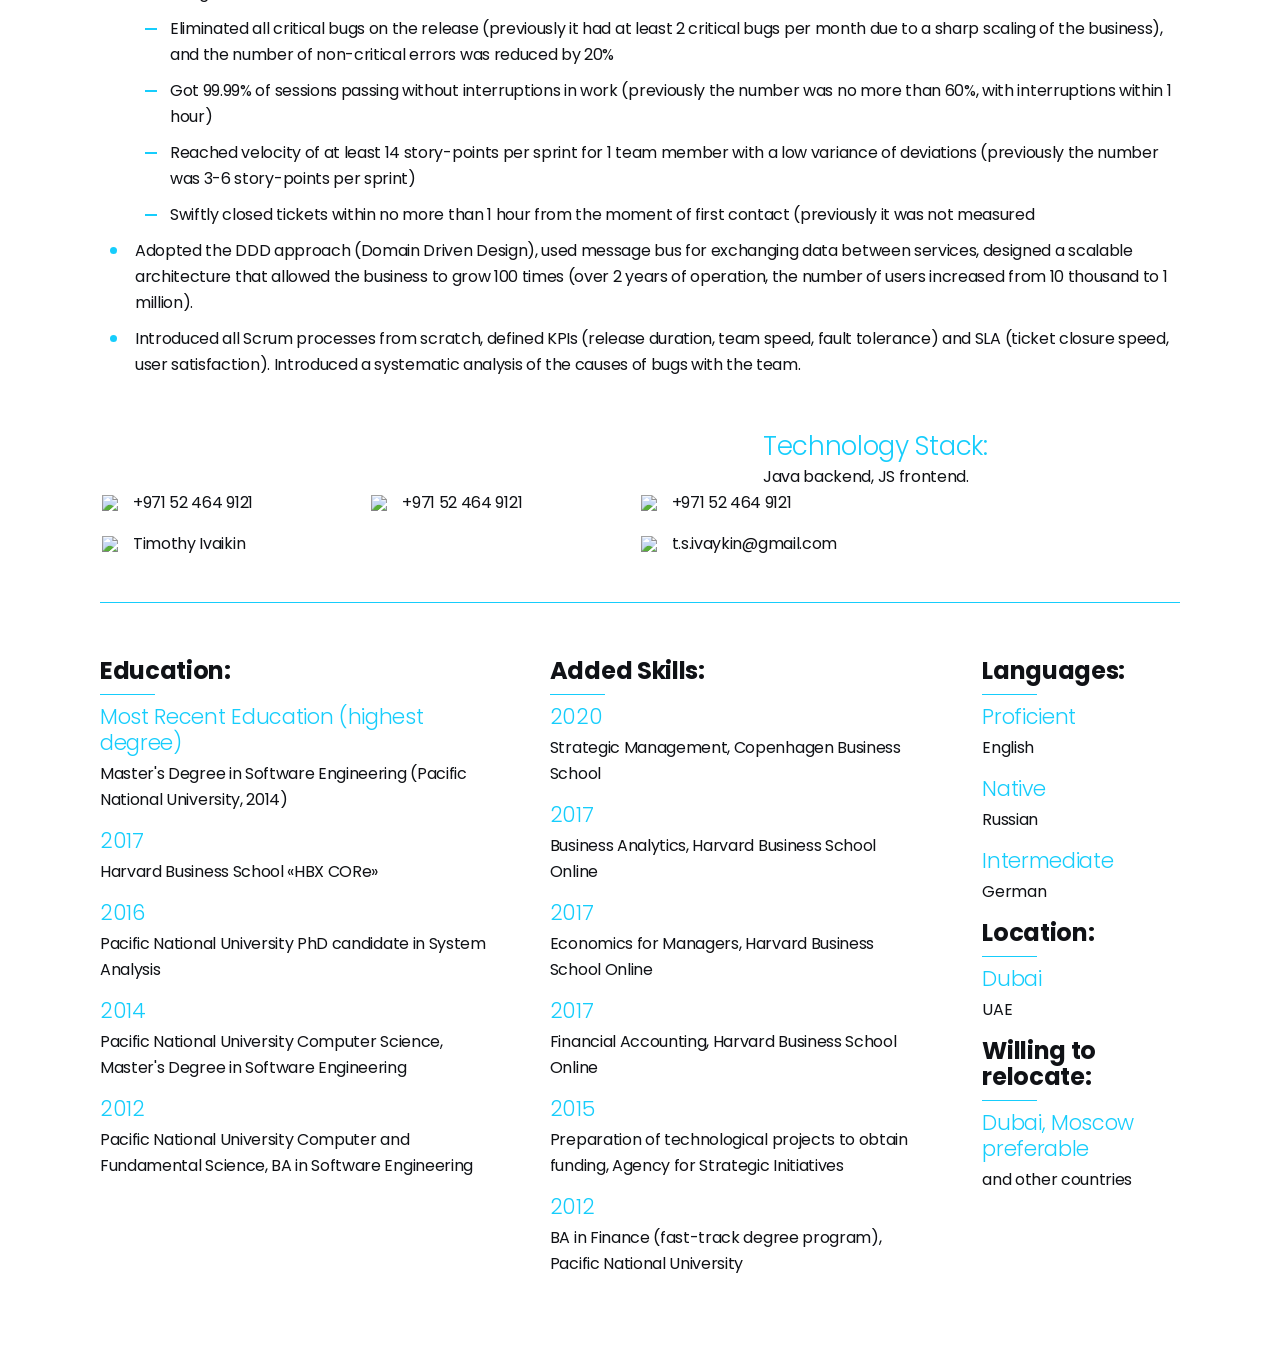
==== commit f25a76ba: "AST optimization" ====
--- a/docs/principal-sse-tech-lead-24-june-2023.html
+++ b/docs/principal-sse-tech-lead-24-june-2023.html
@@ -136,7 +136,7 @@
           </figcaption>
         </div>
 
-        <div class="esoc flex">
+        <!--<div class="esoc flex">
           <a href="mailto:ivaykin@live.com" target="_blank">
             <figure class="flex c-flex">
               <img src="asset/img/sm4.svg">
@@ -148,7 +148,7 @@
               ivaykin@live.com
             </a>
           </figcaption>
-        </div>
+        </div>-->
 
         <div class="esoc flex">
           <a href="https://www.linkedin.com/in/timothyivaikin/" target="_blank">
@@ -331,7 +331,7 @@
           </li>
           <li>
             <b>2014</b>
-            Pacific National University Computer Science, Master's Degree
+            Pacific National University Computer Science, Master's Degree in Software Engineering
           </li>
           <li>
             <b>2012</b>
@@ -436,10 +436,10 @@
         <div class="cl_">
           <div class="titlecontent">
             <h3>
-              Head of Development Notesko :
+              Lead Engineer / Tech Lead Notesko :
             </h3>
             <p>
-              ex-IronFX, The Leading Broker in Online Trading)
+              (FinTech in investment sector)
             </p>
             <span>
               06/2019 – 10/2020
@@ -929,6 +929,197 @@
       <!-- img hero -->
       <img src="asset/img/hero-desktop-big-2x-progressive.jpg" class="herodesktop">
 
+      
+      <!-- PROFESSIONAL EXPERIENCE: -->
+      <h2 class="bigtit">
+        PROFESSIONAL EXPERIENCE:
+      </h2>
+
+        <div class="titleline">
+            <h2>
+                Tech Lead
+            </h2>
+            <span class="subtit">
+          INFIJOY DMCC (global eLearning, Well-being Platform for Humanity)
+        </span>
+            <span class="date">
+          12/2021 - 1/2023
+        </span>
+        </div>
+
+        <div class="ncontent">
+            <ul>
+                    <li>
+                      Led and managed the development of all company services, including backend, frontend, mobile iOS and Android, and DevOps. Successfully hired and assembled a skilled team of developers while effectively managing budgets and resources. Implemented ITIL v4 practices to enhance service delivery. Through effective project management and team development, achieved a 1.5x improvement in developer performance. Successfully built all features from scratch by collaborating with hired development teams.
+                  </li>
+            <li>
+              Streamlined technical operations and drove product development for INFIJOY's global eLearning and well-being platform. Provided effective leadership to a team of 11 developers, 3 QA, 1 DevOps, 4 Business Analysts, 1 PM, ensuring efficient collaboration and successful delivery of multiple projects.
+            </li>
+            <li>
+              Revolutionized application delivery times by implementing DevOps practices, resulting in a remarkable 20% reduction. Engineered and deployed a highly effective tracking system that significantly decreased the number of open issues by 30%. Spearheaded improvements in application and web performance, achieving an impressive boost of 40%.
+            </li>
+            <li>
+              Implemented a highly scalable and available multiregional database infrastructure, significantly enhancing scalability and availability. Successfully established and effectively managed a QA department that achieved an outstanding 95% success rate in quality assurance. Innovatively developed and implemented a community architecture, resulting in a remarkable 60% increase in user engagement.
+            </li>
+            <li>
+              Led a high-performing team in optimizing API, backend, and frontend performance, leading to a remarkable 30% reduction in page and app load times.
+            </li>
+        </ul>
+
+            <div class="tnstack flex">
+                <img src="asset/img/stck.png" alt="">
+                <div class="stackct">
+                    <h3>Technology Stack:</h3>
+                    <span>
+              React, Node.js, HTML, CSS, JavaScript, Kubernetes, OpenShift, gRPC, Automation Testing, CI/CD
+            </span>
+                </div>
+            </div>
+        </div>
+
+      <div class="titleline">
+        <h2>
+          Lead Engineer  
+        </h2>
+        <span class="subtit">
+          CitiGroup (Global Investment Bank and Financial Services)
+        </span>
+        <span class="date">
+          06/2019 - 12/2021
+        </span>
+      </div>
+
+      <div class="ncontent">
+        <ul>
+          <li>
+            Led the UI / frontend group of the project. Provided the group with the new gRPC-based transport for Citi and CI/CD based on Kubernetes and OpenShift.
+            Arranged the creation of report components for brokers including risk management solutions. Supervised 2 direct subordinates.
+          </li>
+          <li>
+            Guided solving complex technical design problems, creation of new solutions using React. Leveraged automation testing methods to increase test coverage and
+            build confidence in Citi's continuous delivery pipeline.
+          </li>
+          <li>
+            Managed the development of Investment and Risk projects.
+          </li>
+          <li>
+            Led 3 teams of 1-5 developers with projects of around $2,5M average annual budget. Ensured a highly effective workflow with more than 11 fully automated
+            pipelines for microservices–based projects.
+          </li>
+          <li>
+            Managed the budget required for services costs and integrations. Developed technical vision, design, and implementation of the next-generation software
+            solutions from systems architecture to user experience following the highest industry standards.
+          </li>
+          <li>
+            Drove the development of a number of ERP / CRM / Client Portal projects.
+          </li>
+        </ul>
+
+        <div class="tnstack flex">
+          <img src="asset/img/stck.png" alt="">
+          <div class="stackct">
+            <h3>Technology Stack:</h3>
+            <span>
+              Managed the development of Investment and Risk projects. C#, MSSQL, TypeScript, Angular 8, Rest, Azure.
+            </span>
+          </div>
+        </div>
+      </div>
+
+      <div class="titleline">
+        <h2>
+          Lead Software Engineer
+        </h2>
+        <span class="subtit">
+          SM2 (Leading commercial real estate database in Russia that provides the most complete information for decision—
+          making in real estate market)
+        </span>
+        <span class="date">
+          12/2017 – 08/2019
+        </span>
+      </div>
+
+      <div class="ncontent">
+        <ul>
+          <li>
+            Together with the founding team, launched the entire PropTech startup (https://sm2.ai) and web services at the enterprise level from scratch. Built the whole
+            process from architecture to product development and management.
+          </li>
+          <li>
+            Made strategic corporate and product decisions that resulted in 177% growth in 12 months.
+          </li>
+          <li>
+            Developed customer-oriented web applications from zero. Optimized the applications for maximum speed and scalability and improved components for
+            maximum performance on a massive variety of web-enabled devices and browsers. Focused on business results.
+          </li>
+          <li>
+            Effectively contributed to SM2's team and assisted in reaching «done–done» consistently.
+          </li>
+          <li>
+            By taking the initiative, organized 10 annual events, which resulted in 12 new partnership agreements.
+          </li>
+          <li>
+            Ensured high quality software delivery, sprint after sprint.
+          </li>
+          <li>
+            Solved complex technical design problems, created new architectural solutions. Leveraged automation-testing methods to increase test coverage and level of
+            confidence in SM2's continuous delivery pipeline
+          </li>
+        </ul>
+
+        <div class="tnstack flex">
+          <img src="asset/img/stck.png" alt="">
+          <div class="stackct">
+            <h3>Technology Stack:</h3>
+            <span>
+              Ruby on Rails, JavaScript, TypeScript, React.
+            </span>
+          </div>
+        </div>
+      </div>
+
+      <div class="titleline">
+        <h2>
+          Senior Software Engineer
+        </h2>
+        <span class="subtit">
+          Techno Media Ltd (leading web & mobile agency)
+        </span>
+        <span class="date">
+          08/2012 – 01/2018
+        </span>
+      </div>
+
+      <div class="ncontent">
+        <ul>
+          <li>
+            Launched my own web development studio from scratch in a highly competitive environment.
+          </li>
+          <li>
+            Over the course of 6 years, the team under my leadership executed over 230 projects to develop and integrate software for federal networks (HoReCa,
+            FMCG), regional IT clusters, and executive authorities with an average project budget of $ 8K.
+          </li>
+          <li>
+            Orchestrated the full–stack development for the federal delivery network “Dodo Pizza” (namely dodopizza.com website and internal solutions for
+            automating business processes).
+          </li>
+          <li>
+            Led the front-end development for 3 main Spongecell / Flashtalking projects, which comprise:app.spongecell.com,advertisingstudioandownbusinessprocesses.
+            Automated solutions with over 1250 different functions at the infrastructure and client levels.
+          </li>
+        </ul>
+
+        <div class="tnstack flex">
+          <img src="asset/img/stck.png" alt="">
+          <div class="stackct">
+            <h3>Technology Stack:</h3>
+            <span>
+              Java, Java Spring, PHP, C++, Wordpress, JavaScript, C#.
+            </span>
+          </div>
+        </div>
+      </div>
+
       <!-- project -->
       <h2 class="bigtit">
         MOST VALUABLE PROJECTS:
@@ -1135,196 +1326,6 @@
         </div>
       </div>
 
-      <!-- PROFESSIONAL EXPERIENCE: -->
-      <h2 class="bigtit">
-        PROFESSIONAL EXPERIENCE:
-      </h2>
-
-        <div class="titleline">
-            <h2>
-                Tech Lead
-            </h2>
-            <span class="subtit">
-          INFIJOY DMCC (global eLearning, Well-being Platform for Humanity)
-        </span>
-            <span class="date">
-          12/2021 - 1/2023
-        </span>
-        </div>
-
-        <div class="ncontent">
-            <ul>
-                    <li>
-                      Managed development of all company services: backend, frontend, mobile iOS and Android, DevOps. Hired developers, managed budgets, people management.
-Integrated ITIL v4 practices. With the help of amazing PM I hired have improved developers throughout 1.5x times. Build all features from scratch with development teams hired and managed
-                  </li>
-            <li>
-                Led technical operations and product development of IJ’s global eLearning and well-being platform. Oversaw a team of 10 developers and managed the technical delivery of multiple projects.
-            </li>
-            <li>
-                Implemented DevOps practices resulting in a 20% reduction of application delivery times. Developed a tracking system that reduced the number of open issues by 30%. Increased application and web performance by 40%.
-            </li>
-            <li>
-                Deployed a multiregional database infrastructure that improved scalability and availability. Established and managed a QA department that achieved a 95% success rate. Developed and implemented a community architecture that increased user engagement by 60%.
-            </li>
-            <li>
-                Led a team that improved API, backend, and frontend performance, resulting in a 30% reduction in page and apps load times.
-            </li>
-        </ul>
-
-            <div class="tnstack flex">
-                <img src="asset/img/stck.png" alt="">
-                <div class="stackct">
-                    <h3>Technology Stack:</h3>
-                    <span>
-              React, Node.js, HTML, CSS, JavaScript, Kubernetes, OpenShift, gRPC, Automation Testing, CI/CD
-            </span>
-                </div>
-            </div>
-        </div>
-
-      <div class="titleline">
-        <h2>
-          Lead Engineer  
-        </h2>
-        <span class="subtit">
-          CitiGroup (Global Investment Bank and Financial Services)
-        </span>
-        <span class="date">
-          06/2019 - 12/2021
-        </span>
-      </div>
-
-      <div class="ncontent">
-        <ul>
-          <li>
-            Led the UI / frontend group of the project. Provided the group with the new gRPC-based transport for Citi and CI/CD based on Kubernetes and OpenShift.
-            Arranged the creation of report components for brokers including risk management solutions. Supervised 2 direct subordinates.
-          </li>
-          <li>
-            Guided solving complex technical design problems, creation of new solutions using React. Leveraged automation testing methods to increase test coverage and
-            build confidence in Citi's continuous delivery pipeline.
-          </li>
-          <li>
-            Managed the development of Investment and Risk projects.
-          </li>
-          <li>
-            Led 3 teams of 1-5 developers with projects of around $2,5M average annual budget. Ensured a highly effective workflow with more than 11 fully automated
-            pipelines for microservices–based projects.
-          </li>
-          <li>
-            Managed the budget required for services costs and integrations. Developed technical vision, design, and implementation of the next-generation software
-            solutions from systems architecture to user experience following the highest industry standards.
-          </li>
-          <li>
-            Drove the development of a number of ERP / CRM / Client Portal projects.
-          </li>
-        </ul>
-
-        <div class="tnstack flex">
-          <img src="asset/img/stck.png" alt="">
-          <div class="stackct">
-            <h3>Technology Stack:</h3>
-            <span>
-              Managed the development of Investment and Risk projects. C#, MSSQL, TypeScript, Angular 8, Rest, Azure.
-            </span>
-          </div>
-        </div>
-      </div>
-
-      <div class="titleline">
-        <h2>
-          Lead Software Engineer
-        </h2>
-        <span class="subtit">
-          SM2 (Leading commercial real estate database in Russia that provides the most complete information for decision—
-          making in real estate market)
-        </span>
-        <span class="date">
-          12/2017 – 08/2019
-        </span>
-      </div>
-
-      <div class="ncontent">
-        <ul>
-          <li>
-            Together with the founding team, launched the entire PropTech startup (https://sm2.ai) and web services at the enterprise level from scratch. Built the whole
-            process from architecture to product development and management.
-          </li>
-          <li>
-            Made strategic corporate and product decisions that resulted in 177% growth in 12 months.
-          </li>
-          <li>
-            Developed customer-oriented web applications from zero. Optimized the applications for maximum speed and scalability and improved components for
-            maximum performance on a massive variety of web-enabled devices and browsers. Focused on business results.
-          </li>
-          <li>
-            Effectively contributed to SM2's team and assisted in reaching «done–done» consistently.
-          </li>
-          <li>
-            By taking the initiative, organized 10 annual events, which resulted in 12 new partnership agreements.
-          </li>
-          <li>
-            Ensured high quality software delivery, sprint after sprint.
-          </li>
-          <li>
-            Solved complex technical design problems, created new architectural solutions. Leveraged automation-testing methods to increase test coverage and level of
-            confidence in SM2's continuous delivery pipeline
-          </li>
-        </ul>
-
-        <div class="tnstack flex">
-          <img src="asset/img/stck.png" alt="">
-          <div class="stackct">
-            <h3>Technology Stack:</h3>
-            <span>
-              Ruby on Rails, JavaScript, TypeScript, React.
-            </span>
-          </div>
-        </div>
-      </div>
-
-      <div class="titleline">
-        <h2>
-          Senior Software Engineer
-        </h2>
-        <span class="subtit">
-          Techno Media Ltd (leading web & mobile agency)
-        </span>
-        <span class="date">
-          08/2012 – 01/2018
-        </span>
-      </div>
-
-      <div class="ncontent">
-        <ul>
-          <li>
-            Launched my own web development studio from scratch in a highly competitive environment.
-          </li>
-          <li>
-            Over the course of 6 years, the team under my leadership executed over 230 projects to develop and integrate software for federal networks (HoReCa,
-            FMCG), regional IT clusters, and executive authorities with an average project budget of $ 8K.
-          </li>
-          <li>
-            Orchestrated the full–stack development for the federal delivery network “Dodo Pizza” (namely dodopizza.com website and internal solutions for
-            automating business processes).
-          </li>
-          <li>
-            Led the front-end development for 3 main Spongecell / Flashtalking projects, which comprise:app.spongecell.com,advertisingstudioandownbusinessprocesses.
-            Automated solutions with over 1250 different functions at the infrastructure and client levels.
-          </li>
-        </ul>
-
-        <div class="tnstack flex">
-          <img src="asset/img/stck.png" alt="">
-          <div class="stackct">
-            <h3>Technology Stack:</h3>
-            <span>
-              Java, Java Spring, PHP, C++, Wordpress, JavaScript, C#.
-            </span>
-          </div>
-        </div>
-      </div>
 
       <div class="socmed dst">
 
@@ -1421,6 +1422,12 @@
           </h2>
           <p>
             <span>
+              Most Recent Education (highest degree)
+            </span>
+            Master's Degree in Software Engineering (Pacific National University, 2014)
+          </p>
+          <p>
+            <span>
               2017
             </span>
             Harvard Business School «HBX CORe»
@@ -1437,7 +1444,7 @@
               2014
             </span>
             Pacific National University Computer Science,
-            Master's Degree
+            Master's Degree in Software Engineering
           </p>
           <p>
             <span>
@@ -1492,28 +1499,51 @@
           </p>
         </div>
 
-        <div class="ebtmm">
-          <h2>
-            Languages:
-          </h2>
-          <p>
-            <span>
-              Proficient
-            </span>
-            English
-          </p>
-          <p>
-            <span>
-              Native
-            </span>
-            Russian
-          </p>
-          <p>
-            <span>
-              Intermediate
-            </span>
-            German
-          </p>
+        <div style="display: flex; flex-direction: column;">
+          <div class="ebtmm">
+            <h2>
+              Languages:
+            </h2>
+            <p>
+              <span>
+                Proficient
+              </span>
+              English
+            </p>
+            <p>
+              <span>
+                Native
+              </span>
+              Russian
+            </p>
+            <p>
+              <span>
+                Intermediate
+              </span>
+              German
+            </p>
+          </div>
+
+          <div class="ebtmm">
+            <h2>
+              Location:
+            </h2>
+            <p>
+              <span>
+                Dubai
+              </span>
+              UAE
+            </p>
+            <h2>
+              Willing to relocate:
+            </h2>
+            <p>
+              <span>
+                Dubai, Moscow preferable
+              </span>
+              and other countries
+            </p>
+          </div>
         </div>
 
       </div>
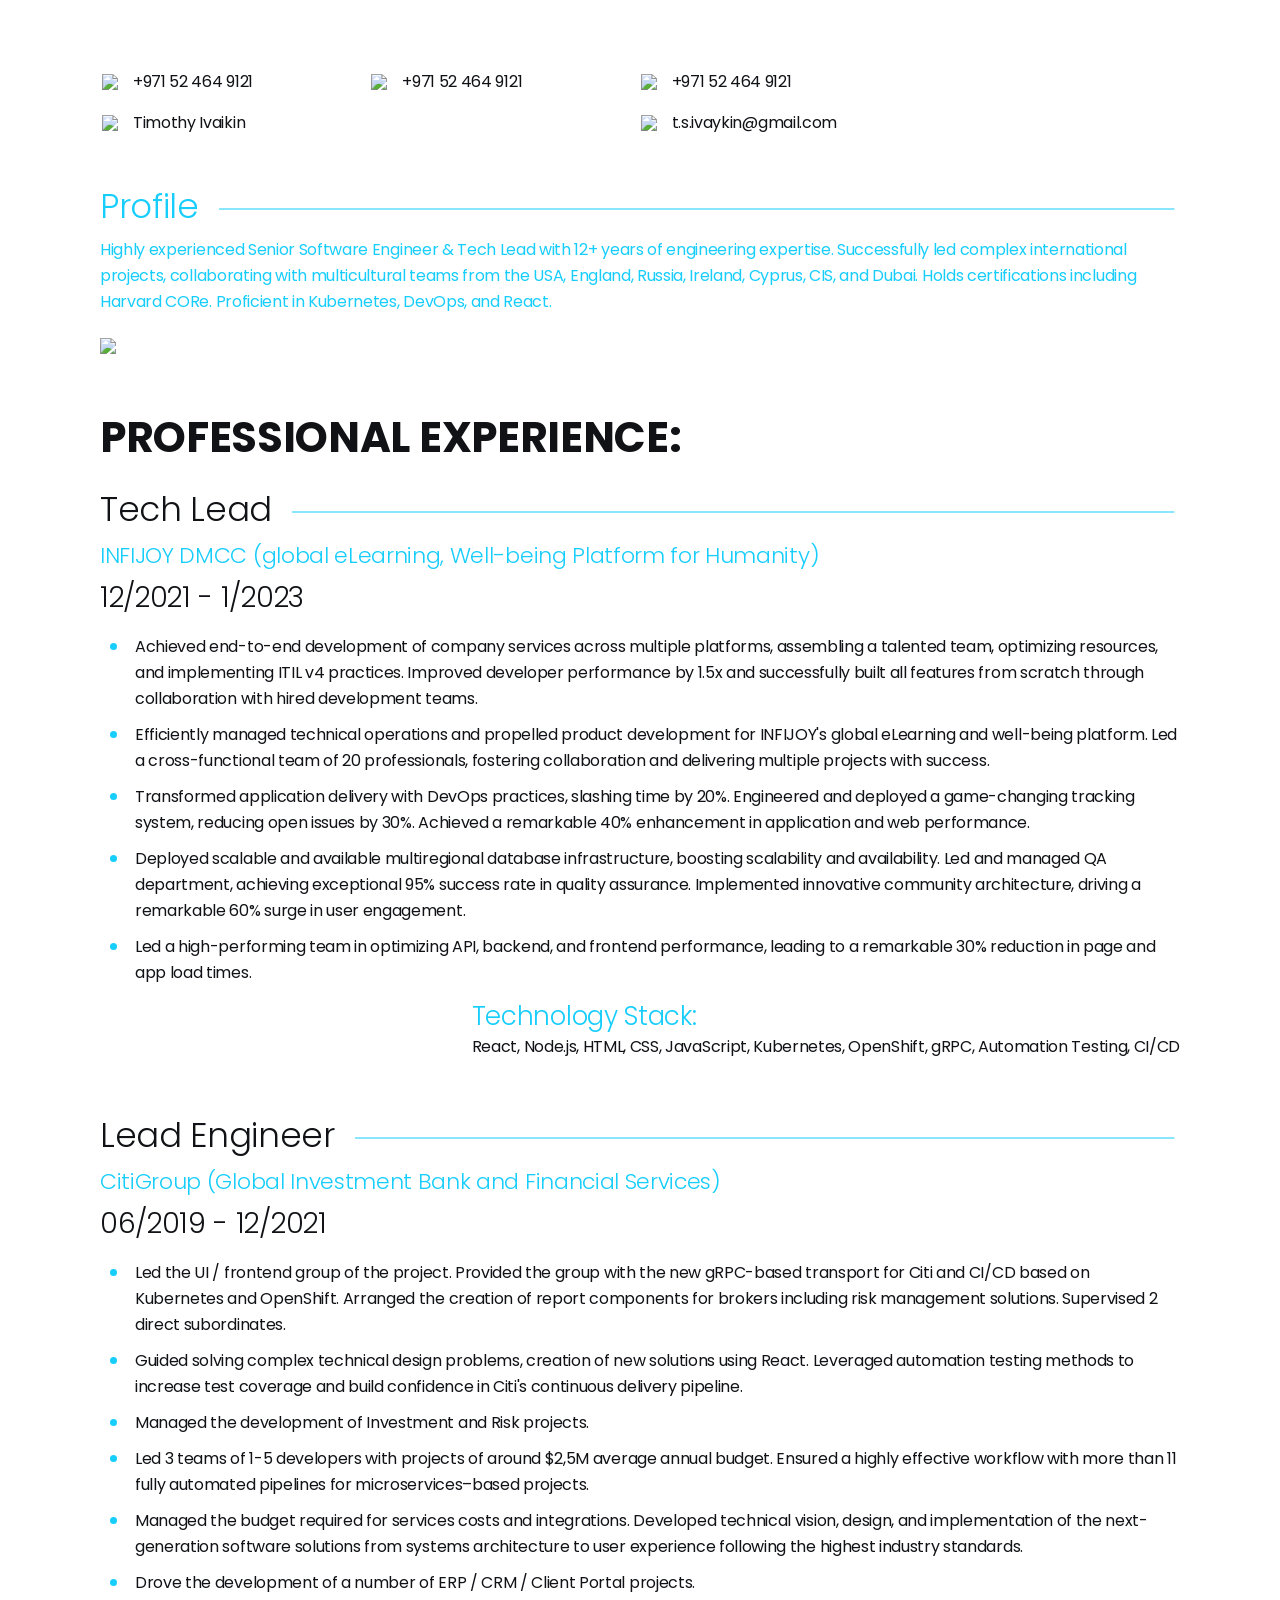
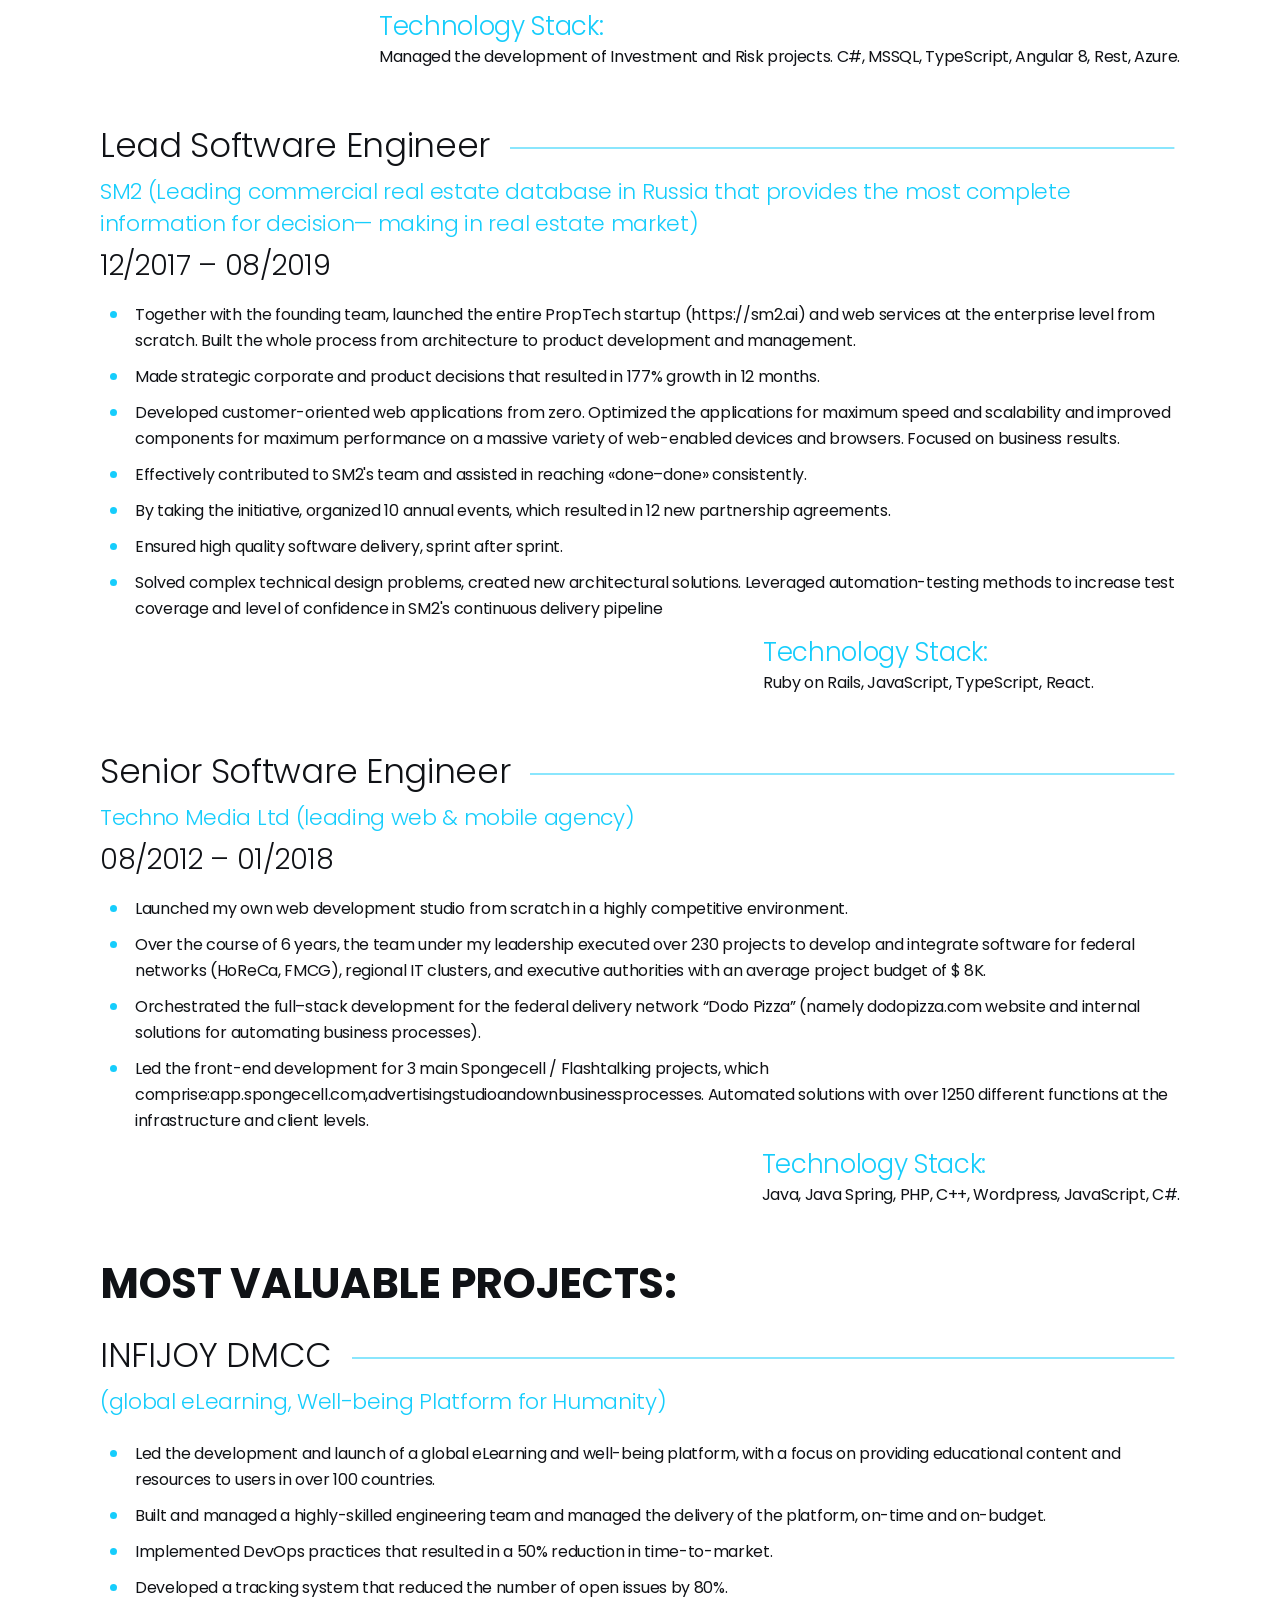
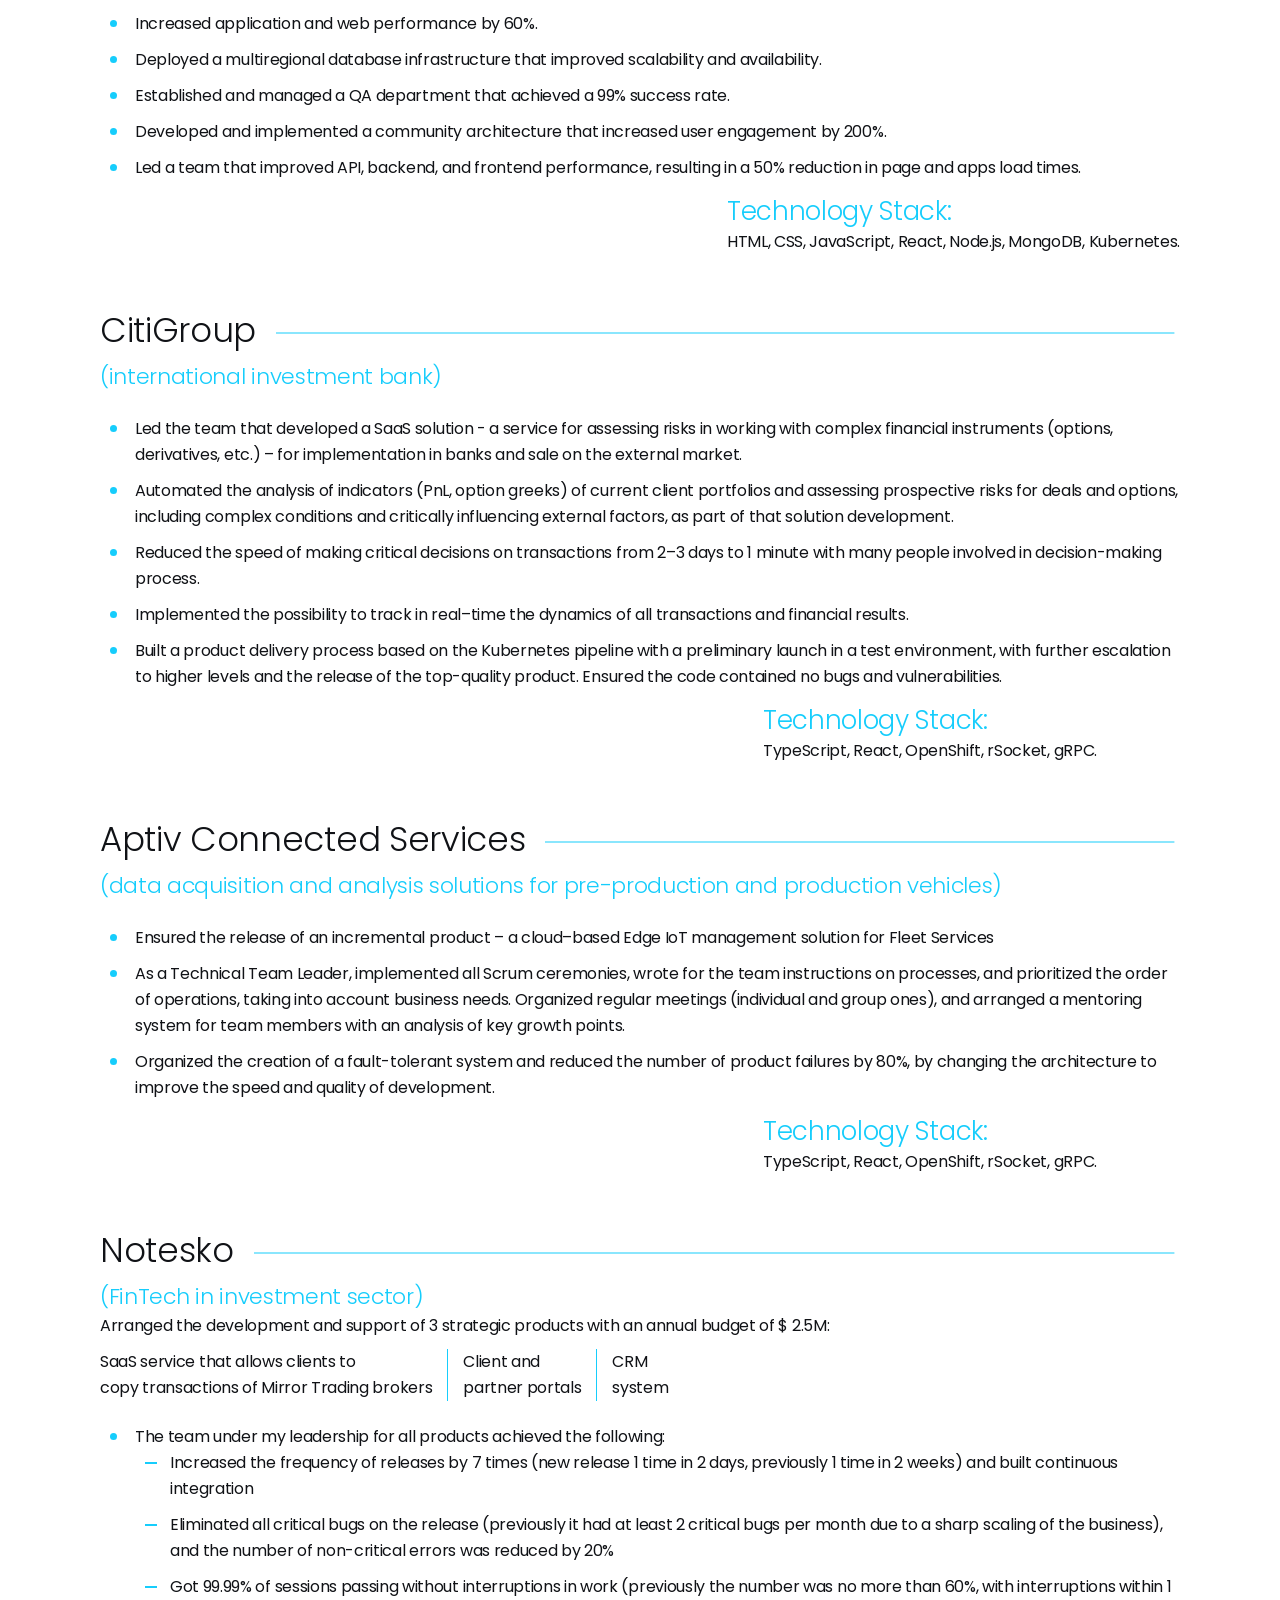
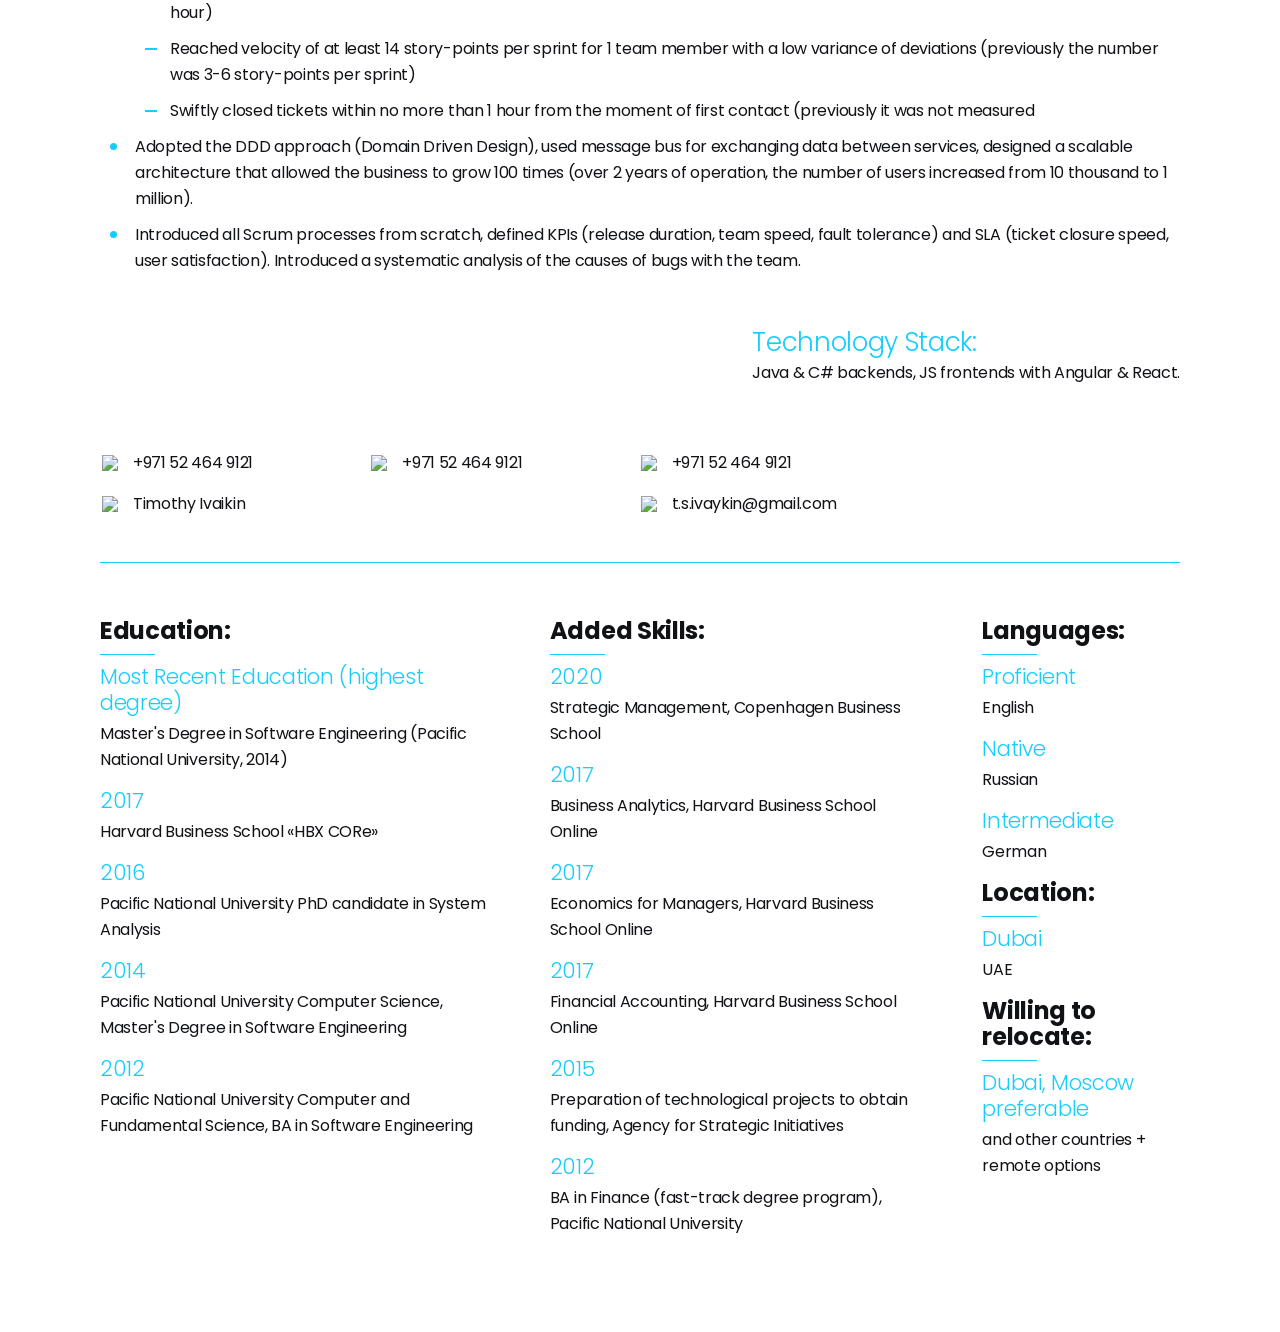
==== commit 0242cb3c: "Upgraded CV" ====
--- a/docs/principal-sse-tech-lead-24-june-2023.html
+++ b/docs/principal-sse-tech-lead-24-june-2023.html
@@ -921,7 +921,7 @@
         </h2>
         <div class="bluectn">
           <p>
-            Senior Software Engineer & Tech Lead with 12+ years of engineering experience, working on complex international projects with teams drawn from multicultural backgrounds, such as the USA, England, Russia, Ireland, Cyprus, CIS, and Dubai. He has several certifications, such as Harvard Business School CORe. 
+            Highly experienced Senior Software Engineer & Tech Lead with 12+ years of engineering expertise. Successfully led complex international projects, collaborating with multicultural teams from the USA, England, Russia, Ireland, Cyprus, CIS, and Dubai. Holds certifications including Harvard CORe. Proficient in Kubernetes, DevOps, and React.
           </p>
         </div>
       </div>
@@ -950,16 +950,16 @@
         <div class="ncontent">
             <ul>
                     <li>
-                      Led and managed the development of all company services, including backend, frontend, mobile iOS and Android, and DevOps. Successfully hired and assembled a skilled team of developers while effectively managing budgets and resources. Implemented ITIL v4 practices to enhance service delivery. Through effective project management and team development, achieved a 1.5x improvement in developer performance. Successfully built all features from scratch by collaborating with hired development teams.
+                      Achieved end-to-end development of company services across multiple platforms, assembling a talented team, optimizing resources, and implementing ITIL v4 practices. Improved developer performance by 1.5x and successfully built all features from scratch through collaboration with hired development teams.
                   </li>
             <li>
-              Streamlined technical operations and drove product development for INFIJOY's global eLearning and well-being platform. Provided effective leadership to a team of 11 developers, 3 QA, 1 DevOps, 4 Business Analysts, 1 PM, ensuring efficient collaboration and successful delivery of multiple projects.
+              Efficiently managed technical operations and propelled product development for INFIJOY's global eLearning and well-being platform. Led a cross-functional team of 20 professionals, fostering collaboration and delivering multiple projects with success.
             </li>
             <li>
-              Revolutionized application delivery times by implementing DevOps practices, resulting in a remarkable 20% reduction. Engineered and deployed a highly effective tracking system that significantly decreased the number of open issues by 30%. Spearheaded improvements in application and web performance, achieving an impressive boost of 40%.
+              Transformed application delivery with DevOps practices, slashing time by 20%. Engineered and deployed a game-changing tracking system, reducing open issues by 30%. Achieved a remarkable 40% enhancement in application and web performance.
             </li>
             <li>
-              Implemented a highly scalable and available multiregional database infrastructure, significantly enhancing scalability and availability. Successfully established and effectively managed a QA department that achieved an outstanding 95% success rate in quality assurance. Innovatively developed and implemented a community architecture, resulting in a remarkable 60% increase in user engagement.
+              Deployed scalable and available multiregional database infrastructure, boosting scalability and availability. Led and managed QA department, achieving exceptional 95% success rate in quality assurance. Implemented innovative community architecture, driving a remarkable 60% surge in user engagement.
             </li>
             <li>
               Led a high-performing team in optimizing API, backend, and frontend performance, leading to a remarkable 30% reduction in page and app load times.
@@ -1265,15 +1265,6 @@
             </div>
           </div>
 
-          <div class="tnstack flex">
-            <img src="asset/img/stck.png" alt="">
-            <div class="stackct">
-              <h3>Technology Stack:</h3>
-              <span>
-                TypeScript, React, OpenShift, rSocket, gRPC. 
-              </span>
-            </div>
-          </div>
 
         </div>
       </div>
@@ -1320,12 +1311,13 @@
           <div class="stackct">
             <h3>Technology Stack:</h3>
             <span>
-              Java backend, JS frontend. 
-            </span>
-          </div>
-        </div>
-      </div>
-
+              Java & C# backends, JS frontends with Angular & React.
+            </span>
+          </div>
+        </div>
+      </div>
+
+      <div style="display: block; height: 64px;"></div>
 
       <div class="socmed dst">
 
@@ -1541,7 +1533,7 @@
               <span>
                 Dubai, Moscow preferable
               </span>
-              and other countries
+              and other countries + remote options
             </p>
           </div>
         </div>
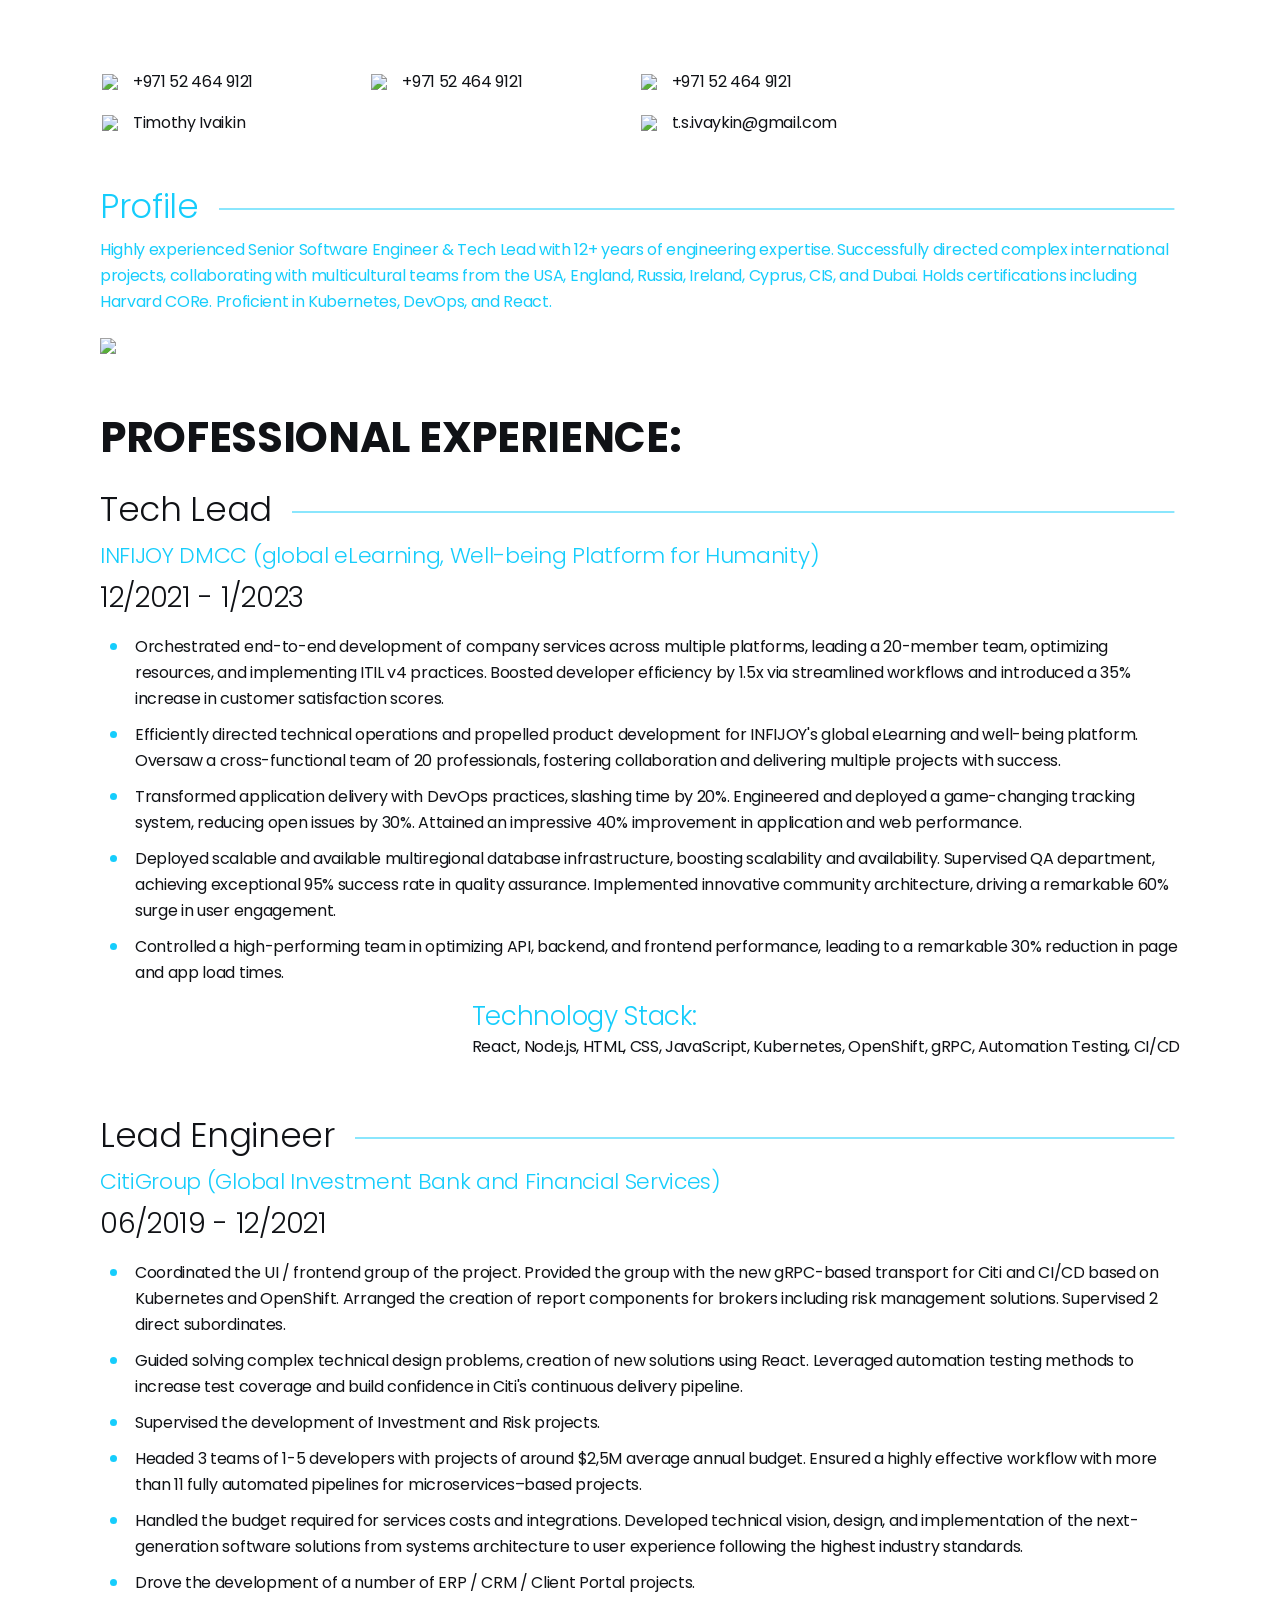
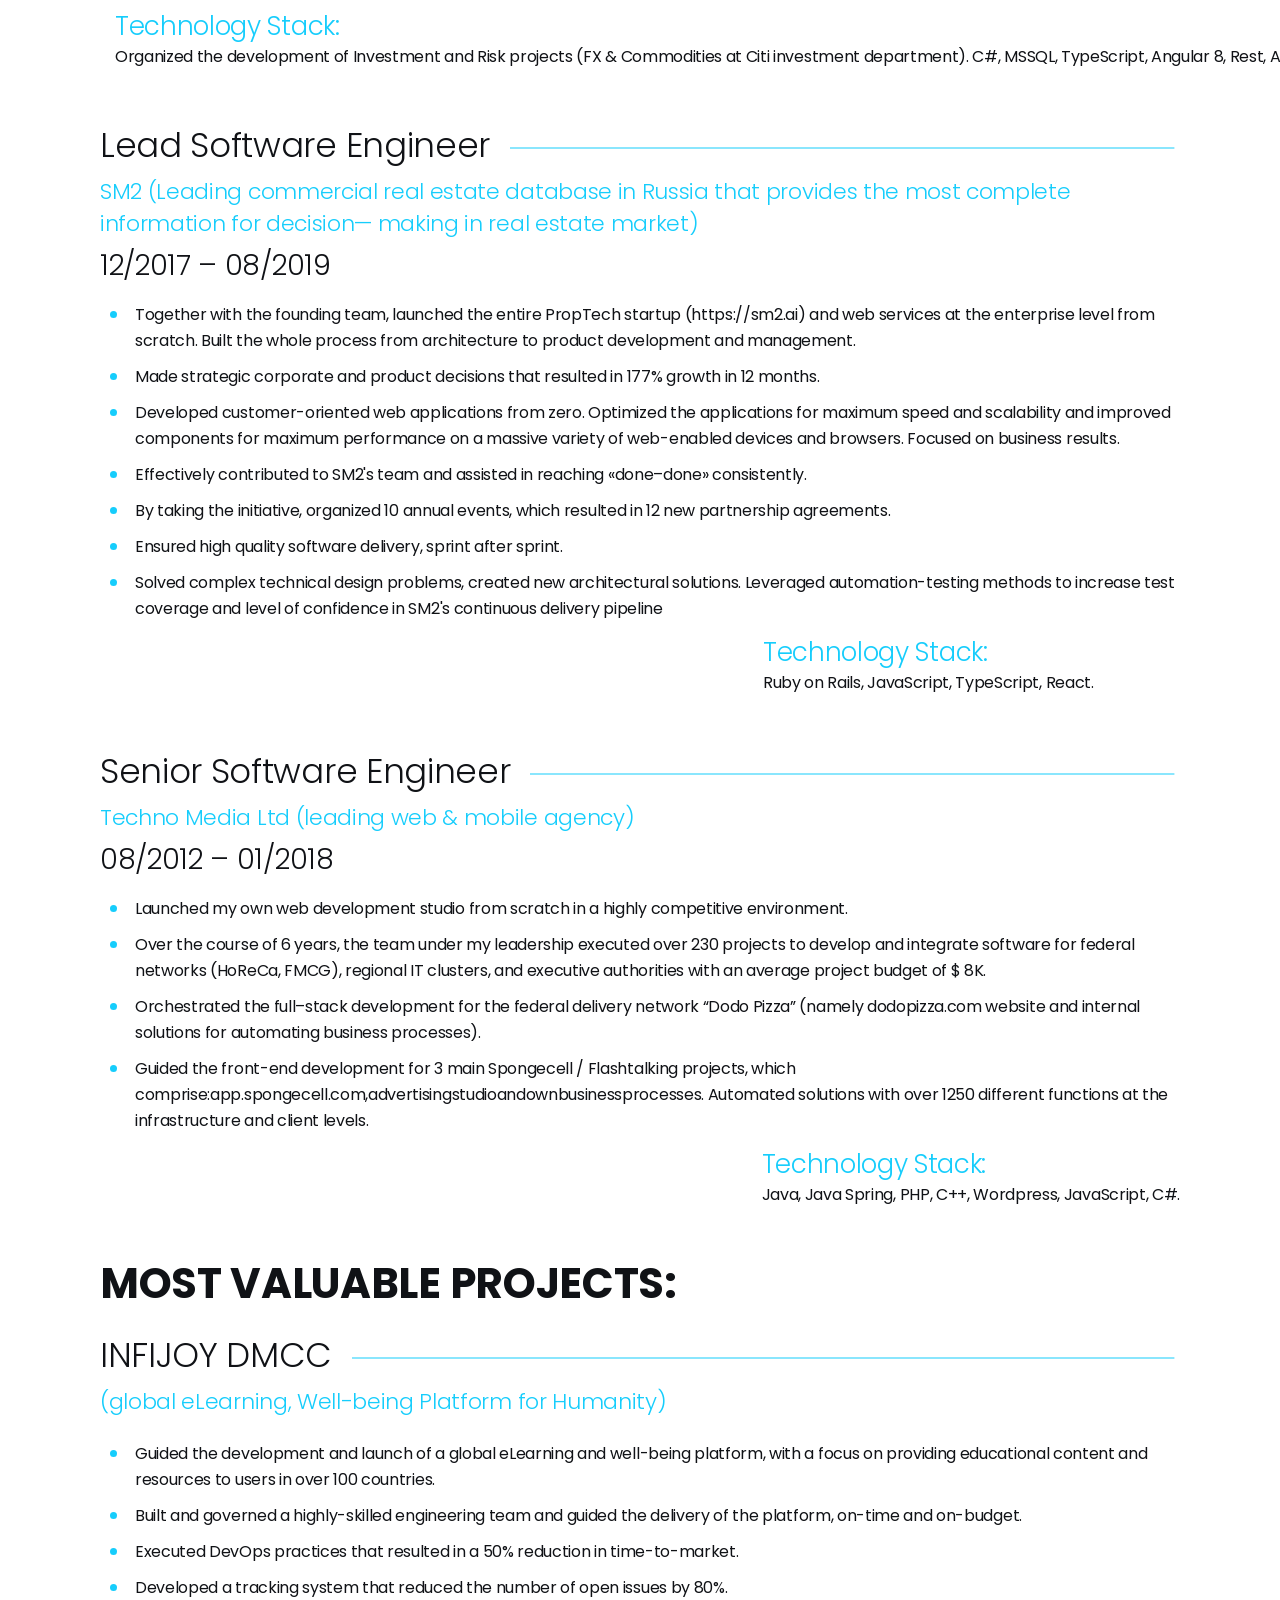
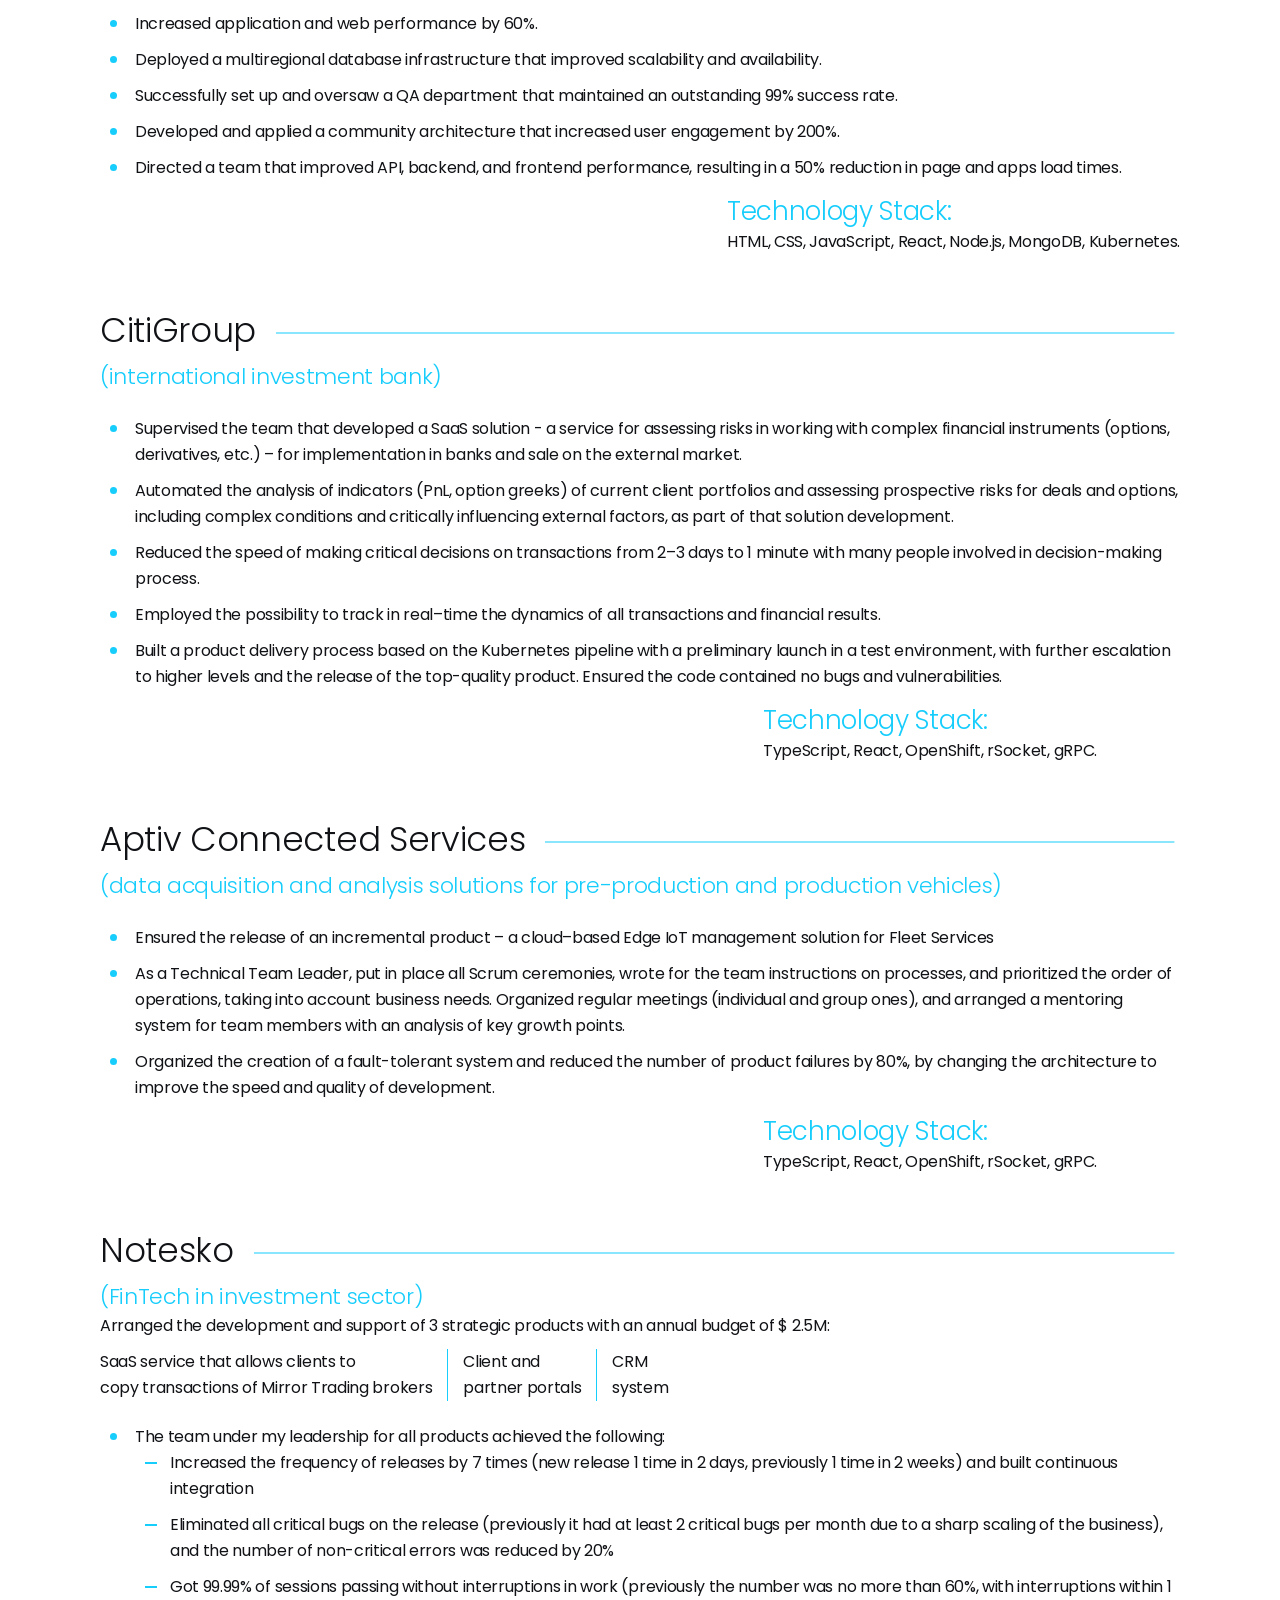
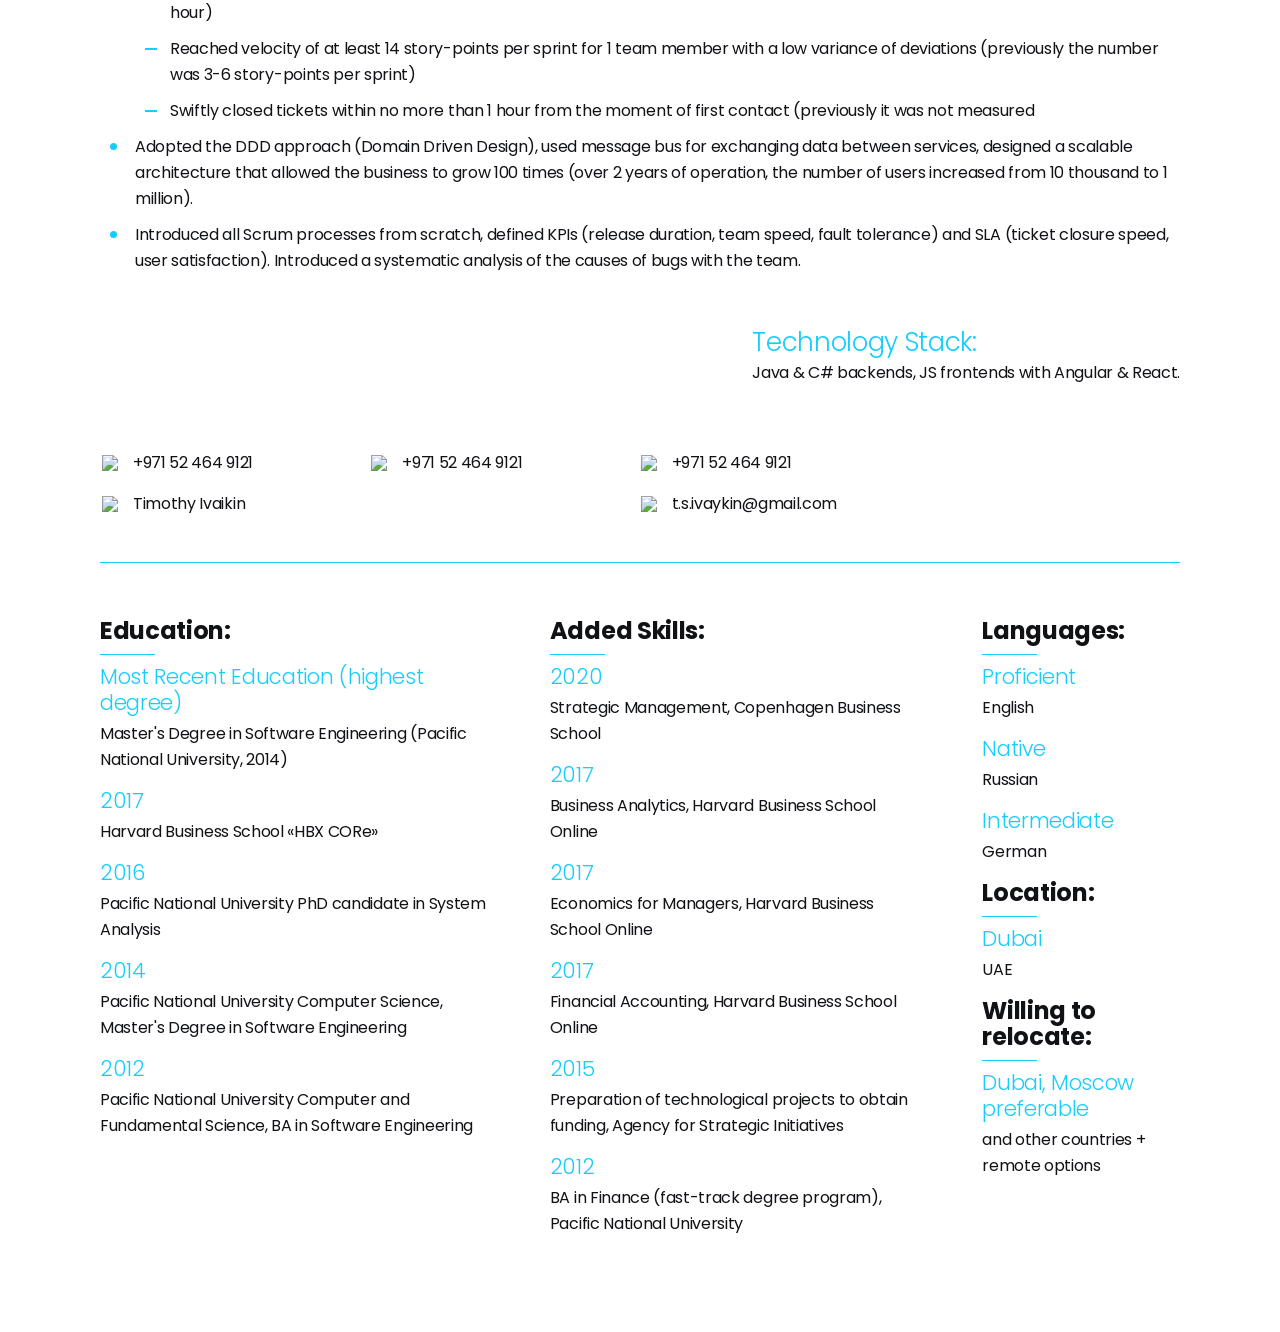
==== commit cd0517f8: "Update with removing duplications" ====
--- a/docs/principal-sse-tech-lead-24-june-2023.html
+++ b/docs/principal-sse-tech-lead-24-june-2023.html
@@ -364,13 +364,13 @@
                           Developed a robust, secure, and scalable architecture with high performance and scalability.
                       </li>
                       <li>
-                          Implemented a custom content delivery system for both online and offline learning, as well as a custom analytics engine to track user engagement.
+                        Employed a custom content delivery system for both online and offline learning, as well as a custom analytics engine to track user engagement.
                       </li>
                       <li>
                           Built a DevOps pipeline for continuous integration and delivery.
                       </li>
                       <li>
-                          Implemented DevOps practices resulting in a 20% reduction of application delivery times.
+                        Enacted DevOps practices resulting in a 20% reduction of application delivery times.
                       </li>
                       <li>
                           Developed a tracking system that reduced the number of open issues by 30%.
@@ -382,13 +382,13 @@
                           Deployed a multiregional database infrastructure that improved scalability and availability.
                       </li>
                       <li>
-                          Established and managed a QA department that achieved a 95% success rate.
+                          Established and supervised a QA department that achieved a 95% success rate.
                       </li>
                       <li>
-                          Developed and implemented a community architecture that increased user engagement by 60%.
+                          Developed and put in place a community architecture that increased user engagement by 60%.
                       </li>
                       <li>
-                          Led a team that improved API, backend, and frontend performance, resulting in a 30% reduction in page and apps load times.
+                          Led a team that put into action and enhanced API, backend, and frontend performance, resulting in a 30% reduction in page and apps load times.
                       </li>
                   </ul>
 
@@ -418,11 +418,11 @@
                 Arranged the creation of report components for brokers including risk management solutions. Supervised 2 direct subordinates.
               </li>
               <li>
-                Guided solving complex technical design problems, creation of new solutions using React. Leveraged automation testing methods to increase test coverage and
+                Facilitated the resolution of complex technical design problems, creation of new solutions using React. Leveraged automation testing methods to increase test coverage and
                 build confidence in Citi's continuous delivery pipeline.
               </li>
               <li>
-                Managed the development of Investment and Risk projects.
+                Administered the development of Investment and Risk projects.
               </li>
             </ul>
 
@@ -452,7 +452,7 @@
                 pipelines for microservices–based projects.
               </li>
               <li>
-                Managed the budget required for services costs and integrations. Developed technical vision, design, and implementation of the next-generation software
+                Oversaw the budget required for services costs and integrations. Developed technical vision, design, and implementation of the next-generation software
                 solutions from systems architecture to user experience following the highest industry standards.
               </li>
               <li>
@@ -490,7 +490,7 @@
                 Made strategic corporate and product decisions that resulted in 177% growth in 12 months.
               </li>
               <li>
-                Developed customer-oriented web applications from zero. Optimized the applications for maximum speed and scalability and improved components for
+                Developed customer-oriented web applications from zero. Optimized the applications for maximum speed and scalability and developed components for
                 maximum performance on a massive variety of web-enabled devices and browsers. Focused on business results.
               </li>
               <li>
@@ -575,13 +575,13 @@
                 Developed a robust, secure, and scalable architecture with high performance and scalability.
               </li>
               <li>
-                Implemented a custom content delivery system for both online and offline learning, as well as a custom analytics engine to track user engagement.
+                Installed a custom content delivery system for both online and offline learning, as well as a custom analytics engine to track user engagement.
               </li>
               <li>
                 Built a DevOps pipeline for continuous integration and delivery.
               </li>
               <li>
-                Implemented DevOps practices resulting in a 20% reduction of application delivery times.
+                Put in place DevOps practices resulting in a 20% reduction of application delivery times.
               </li>
               <li>
                 Developed a tracking system that reduced the number of open issues by 30%.
@@ -590,16 +590,16 @@
                 Increased application and web performance by 40%.
               </li>
               <li>
-                Deployed a multiregional database infrastructure that improved scalability and availability.
-              </li>
-              <li>
-                Established and managed a QA department that achieved a 95% success rate.
-              </li>
-              <li>
-                Developed and implemented a community architecture that increased user engagement by 60%.
-              </li>
-              <li>
-                Led a team that improved API, backend, and frontend performance, resulting in a 30% reduction in page and apps load times.
+                Deployed a multiregional database infrastructure that overhauled scalability and availability.
+              </li>
+              <li>
+                Put into action and oversaw a QA department that consistently attained a 95% success rate.
+              </li>
+              <li>
+                Developed and applied a community architecture that increased user engagement by 60%.
+              </li>
+              <li>
+                Led a team that put in place & enhanced API, backend, and frontend performance, resulting in a 30% reduction in page and apps load times.
               </li>
             </ul>
 
@@ -622,7 +622,7 @@
           <div class="contentcl">
             <ul>
               <li>
-                Led the team that developed a SaaS solution - a service for assessing risks in working with complex financial instruments (options, derivatives, etc.) – for
+                Guided the team that developed a SaaS solution - a service for assessing risks in working with complex financial instruments (options, derivatives, etc.) – for
                 implementation in banks and sale on the external market.
               </li>
               <li>
@@ -709,7 +709,7 @@
                 </ul>
               </li>
               <li>
-                The team under my leadership for all products achieved the following:
+                The team under my leadership for all products implemented the following:
                 <ul>
                   <li>
                     Increased the frequency of releases by 7 times (new release 1 time in 2 days, previously 1 time in 2 weeks) and built continuous integration.
@@ -921,7 +921,7 @@
         </h2>
         <div class="bluectn">
           <p>
-            Highly experienced Senior Software Engineer & Tech Lead with 12+ years of engineering expertise. Successfully led complex international projects, collaborating with multicultural teams from the USA, England, Russia, Ireland, Cyprus, CIS, and Dubai. Holds certifications including Harvard CORe. Proficient in Kubernetes, DevOps, and React.
+            Highly experienced Senior Software Engineer & Tech Lead with 12+ years of engineering expertise. Successfully directed complex international projects, collaborating with multicultural teams from the USA, England, Russia, Ireland, Cyprus, CIS, and Dubai. Holds certifications including Harvard CORe. Proficient in Kubernetes, DevOps, and React.
           </p>
         </div>
       </div>
@@ -950,19 +950,19 @@
         <div class="ncontent">
             <ul>
                     <li>
-                      Achieved end-to-end development of company services across multiple platforms, assembling a talented team, optimizing resources, and implementing ITIL v4 practices. Improved developer performance by 1.5x and successfully built all features from scratch through collaboration with hired development teams.
+                      Orchestrated end-to-end development of company services across multiple platforms, leading a 20-member team, optimizing resources, and implementing ITIL v4 practices. Boosted developer efficiency by 1.5x via streamlined workflows and introduced a 35% increase in customer satisfaction scores.
                   </li>
             <li>
-              Efficiently managed technical operations and propelled product development for INFIJOY's global eLearning and well-being platform. Led a cross-functional team of 20 professionals, fostering collaboration and delivering multiple projects with success.
+              Efficiently directed technical operations and propelled product development for INFIJOY's global eLearning and well-being platform. Oversaw a cross-functional team of 20 professionals, fostering collaboration and delivering multiple projects with success.
             </li>
             <li>
-              Transformed application delivery with DevOps practices, slashing time by 20%. Engineered and deployed a game-changing tracking system, reducing open issues by 30%. Achieved a remarkable 40% enhancement in application and web performance.
+              Transformed application delivery with DevOps practices, slashing time by 20%. Engineered and deployed a game-changing tracking system, reducing open issues by 30%. Attained an impressive 40% improvement in application and web performance.
             </li>
             <li>
-              Deployed scalable and available multiregional database infrastructure, boosting scalability and availability. Led and managed QA department, achieving exceptional 95% success rate in quality assurance. Implemented innovative community architecture, driving a remarkable 60% surge in user engagement.
+              Deployed scalable and available multiregional database infrastructure, boosting scalability and availability. Supervised QA department, achieving exceptional 95% success rate in quality assurance. Implemented innovative community architecture, driving a remarkable 60% surge in user engagement.
             </li>
             <li>
-              Led a high-performing team in optimizing API, backend, and frontend performance, leading to a remarkable 30% reduction in page and app load times.
+              Controlled a high-performing team in optimizing API, backend, and frontend performance, leading to a remarkable 30% reduction in page and app load times.
             </li>
         </ul>
 
@@ -992,7 +992,7 @@
       <div class="ncontent">
         <ul>
           <li>
-            Led the UI / frontend group of the project. Provided the group with the new gRPC-based transport for Citi and CI/CD based on Kubernetes and OpenShift.
+            Coordinated the UI / frontend group of the project. Provided the group with the new gRPC-based transport for Citi and CI/CD based on Kubernetes and OpenShift.
             Arranged the creation of report components for brokers including risk management solutions. Supervised 2 direct subordinates.
           </li>
           <li>
@@ -1000,14 +1000,14 @@
             build confidence in Citi's continuous delivery pipeline.
           </li>
           <li>
-            Managed the development of Investment and Risk projects.
-          </li>
-          <li>
-            Led 3 teams of 1-5 developers with projects of around $2,5M average annual budget. Ensured a highly effective workflow with more than 11 fully automated
+            Supervised the development of Investment and Risk projects.
+          </li>
+          <li>
+            Headed 3 teams of 1-5 developers with projects of around $2,5M average annual budget. Ensured a highly effective workflow with more than 11 fully automated
             pipelines for microservices–based projects.
           </li>
           <li>
-            Managed the budget required for services costs and integrations. Developed technical vision, design, and implementation of the next-generation software
+            Handled the budget required for services costs and integrations. Developed technical vision, design, and implementation of the next-generation software
             solutions from systems architecture to user experience following the highest industry standards.
           </li>
           <li>
@@ -1020,7 +1020,8 @@
           <div class="stackct">
             <h3>Technology Stack:</h3>
             <span>
-              Managed the development of Investment and Risk projects. C#, MSSQL, TypeScript, Angular 8, Rest, Azure.
+              Organized the development of Investment and Risk projects (FX & Commodities at Citi investment department). 
+              C#, MSSQL, TypeScript, Angular 8, Rest, Azure, Kubernetis, OpenShift.
             </span>
           </div>
         </div>
@@ -1104,7 +1105,7 @@
             automating business processes).
           </li>
           <li>
-            Led the front-end development for 3 main Spongecell / Flashtalking projects, which comprise:app.spongecell.com,advertisingstudioandownbusinessprocesses.
+            Guided the front-end development for 3 main Spongecell / Flashtalking projects, which comprise:app.spongecell.com,advertisingstudioandownbusinessprocesses.
             Automated solutions with over 1250 different functions at the infrastructure and client levels.
           </li>
         </ul>
@@ -1136,15 +1137,15 @@
 
         <div class="ncontent">
             <ul>
-                <li>Led the development and launch of a global eLearning and well-being platform, with a focus on providing educational content and resources to users in over 100 countries.</li>
-                <li>Built and managed a highly-skilled engineering team and managed the delivery of the platform, on-time and on-budget.</li>
-                <li>Implemented DevOps practices that resulted in a 50% reduction in time-to-market.</li>
+                <li>Guided the development and launch of a global eLearning and well-being platform, with a focus on providing educational content and resources to users in over 100 countries.</li>
+                <li>Built and governed a highly-skilled engineering team and guided the delivery of the platform, on-time and on-budget.</li>
+                <li>Executed DevOps practices that resulted in a 50% reduction in time-to-market.</li>
                 <li>Developed a tracking system that reduced the number of open issues by 80%.</li>
                 <li>Increased application and web performance by 60%.</li>
                 <li>Deployed a multiregional database infrastructure that improved scalability and availability.</li>
-                <li>Established and managed a QA department that achieved a 99% success rate.</li>
-                <li>Developed and implemented a community architecture that increased user engagement by 200%.</li>
-                <li>Led a team that improved API, backend, and frontend performance, resulting in a 50% reduction in page and apps load times.</li>
+                <li>Successfully set up and oversaw a QA department that maintained an outstanding 99% success rate.</li>
+                <li>Developed and applied a community architecture that increased user engagement by 200%.</li>
+                <li>Directed a team that improved API, backend, and frontend performance, resulting in a 50% reduction in page and apps load times.</li>
             </ul>
 
             <div class="tnstack flex">
@@ -1170,7 +1171,7 @@
       <div class="ncontent">
         <ul>
           <li>
-            Led the team that developed a SaaS solution - a service for assessing risks in working with complex financial instruments (options, derivatives, etc.) – for
+            Supervised the team that developed a SaaS solution - a service for assessing risks in working with complex financial instruments (options, derivatives, etc.) – for
             implementation in banks and sale on the external market.
           </li>
           <li>
@@ -1181,7 +1182,7 @@
             Reduced the speed of making critical decisions on transactions from 2–3 days to 1 minute with many people involved in decision-making process.
           </li>
           <li>
-            Implemented the possibility to track in real–time the dynamics of all transactions and financial results.
+            Employed the possibility to track in real–time the dynamics of all transactions and financial results.
           </li>
           <li>
             Built a product delivery process based on the Kubernetes pipeline with a preliminary launch in a test environment, with further escalation to higher levels and the release of the top-quality product. Ensured the code contained no bugs and vulnerabilities.
@@ -1214,7 +1215,7 @@
             Ensured the release of an incremental product – a cloud–based Edge IoT management solution for Fleet Services
           </li>
           <li>
-            As a Technical Team Leader, implemented all Scrum ceremonies, wrote for the team instructions on processes, and prioritized the order of operations, taking into
+            As a Technical Team Leader, put in place all Scrum ceremonies, wrote for the team instructions on processes, and prioritized the order of operations, taking into
             account business needs. Organized regular meetings (individual and group ones), and arranged a mentoring system for team members with an analysis of key
             growth points.
           </li>
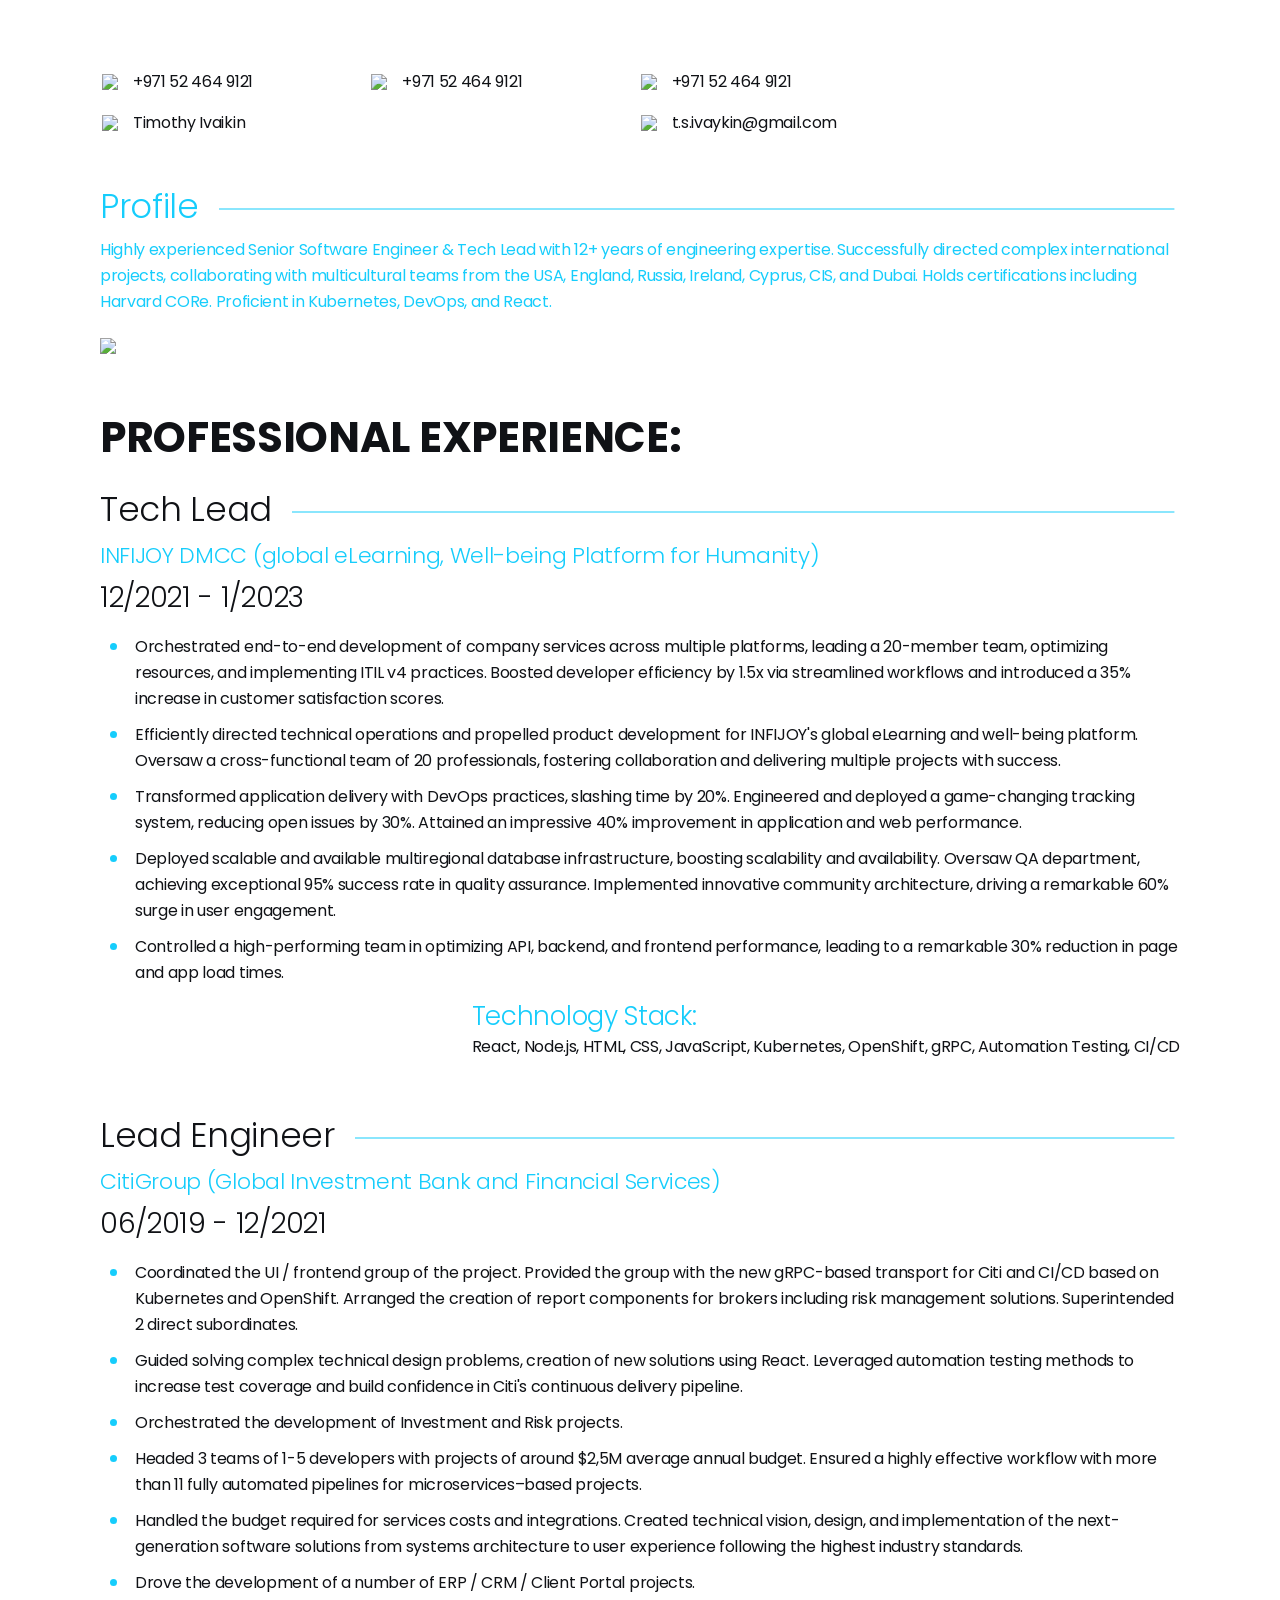
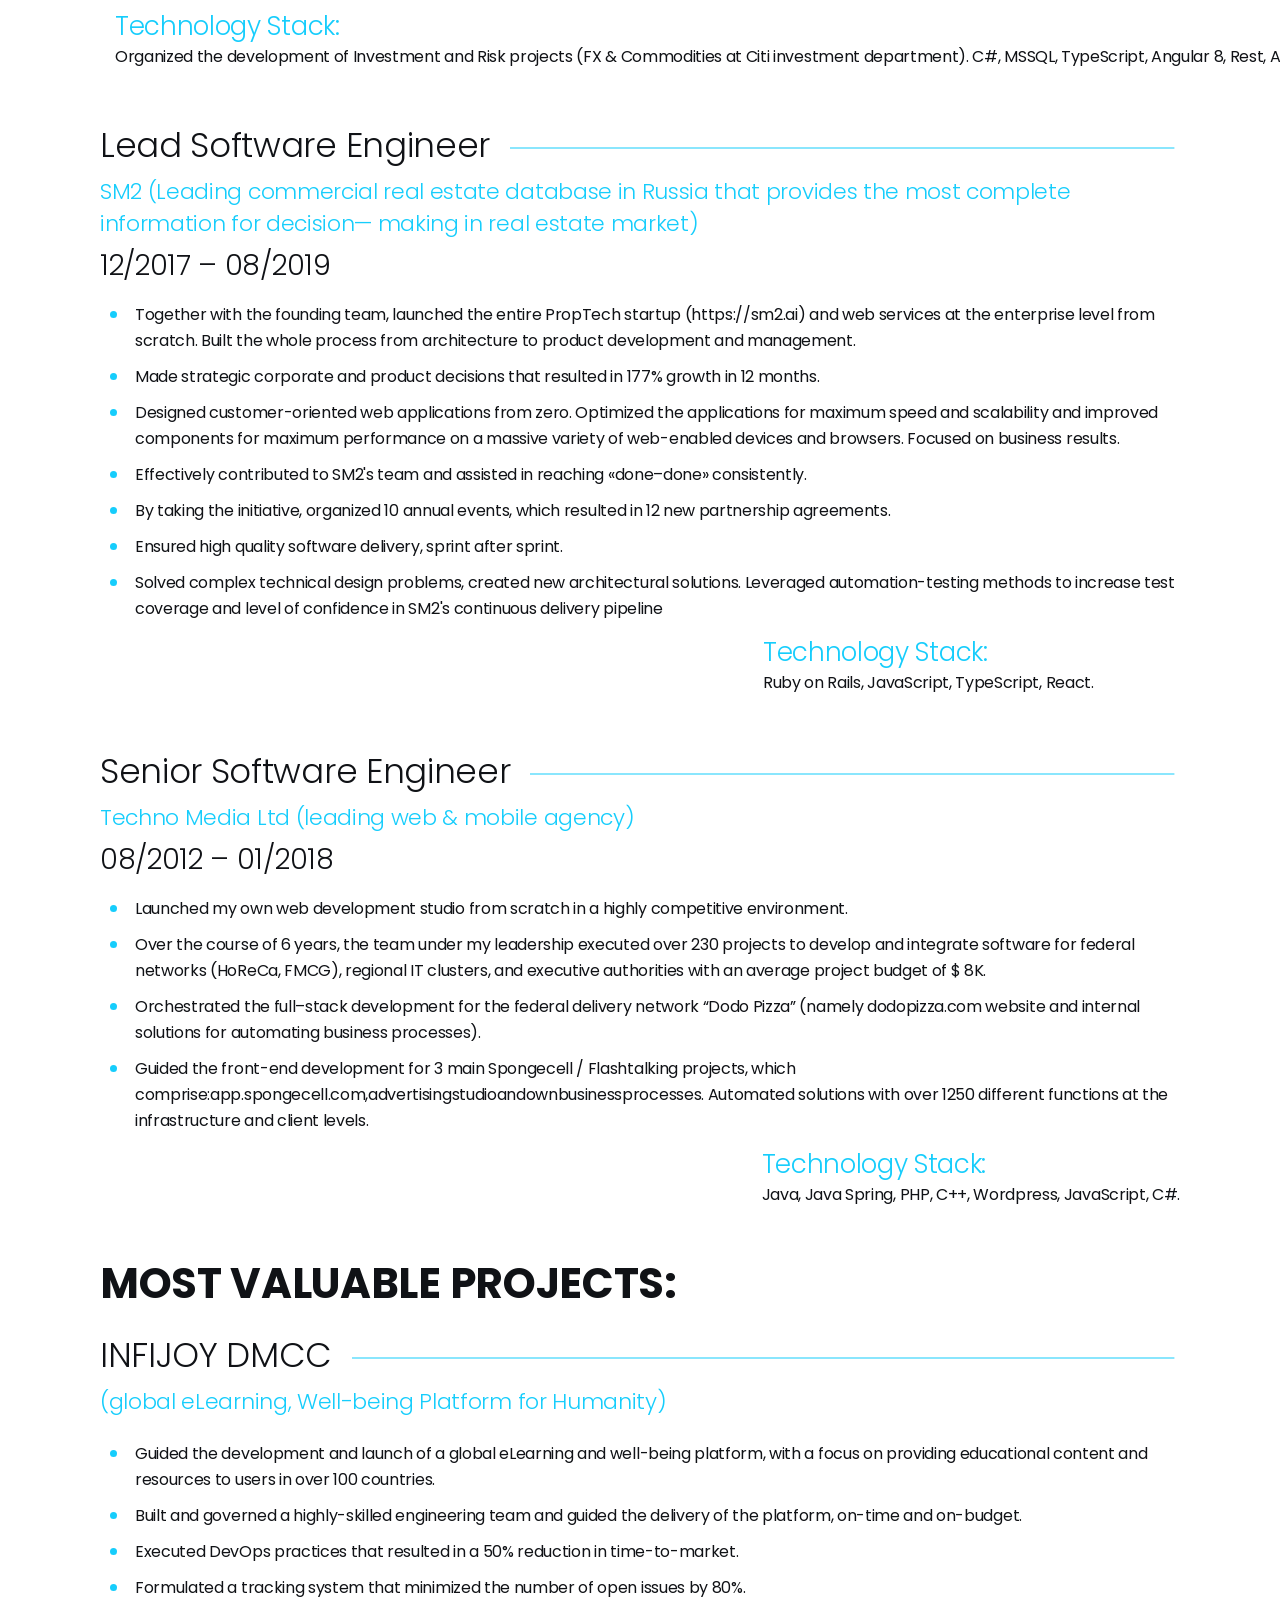
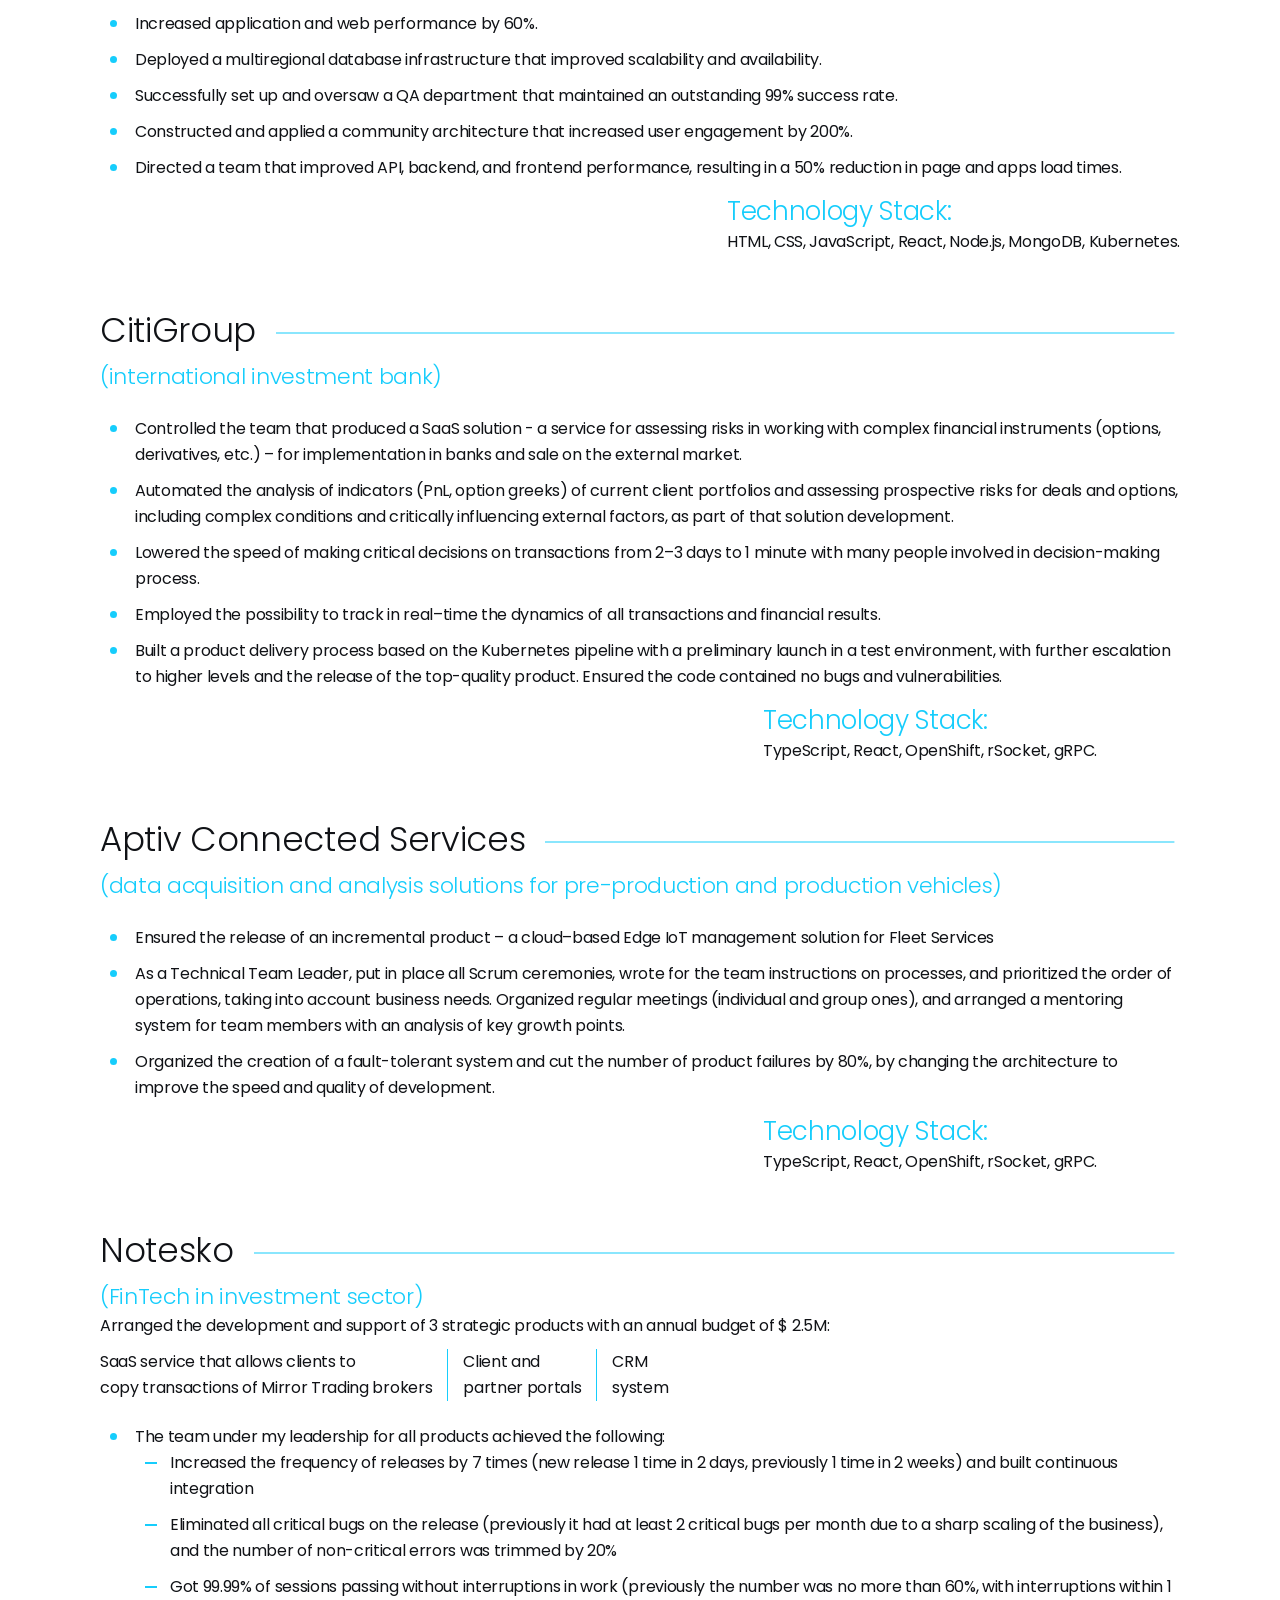
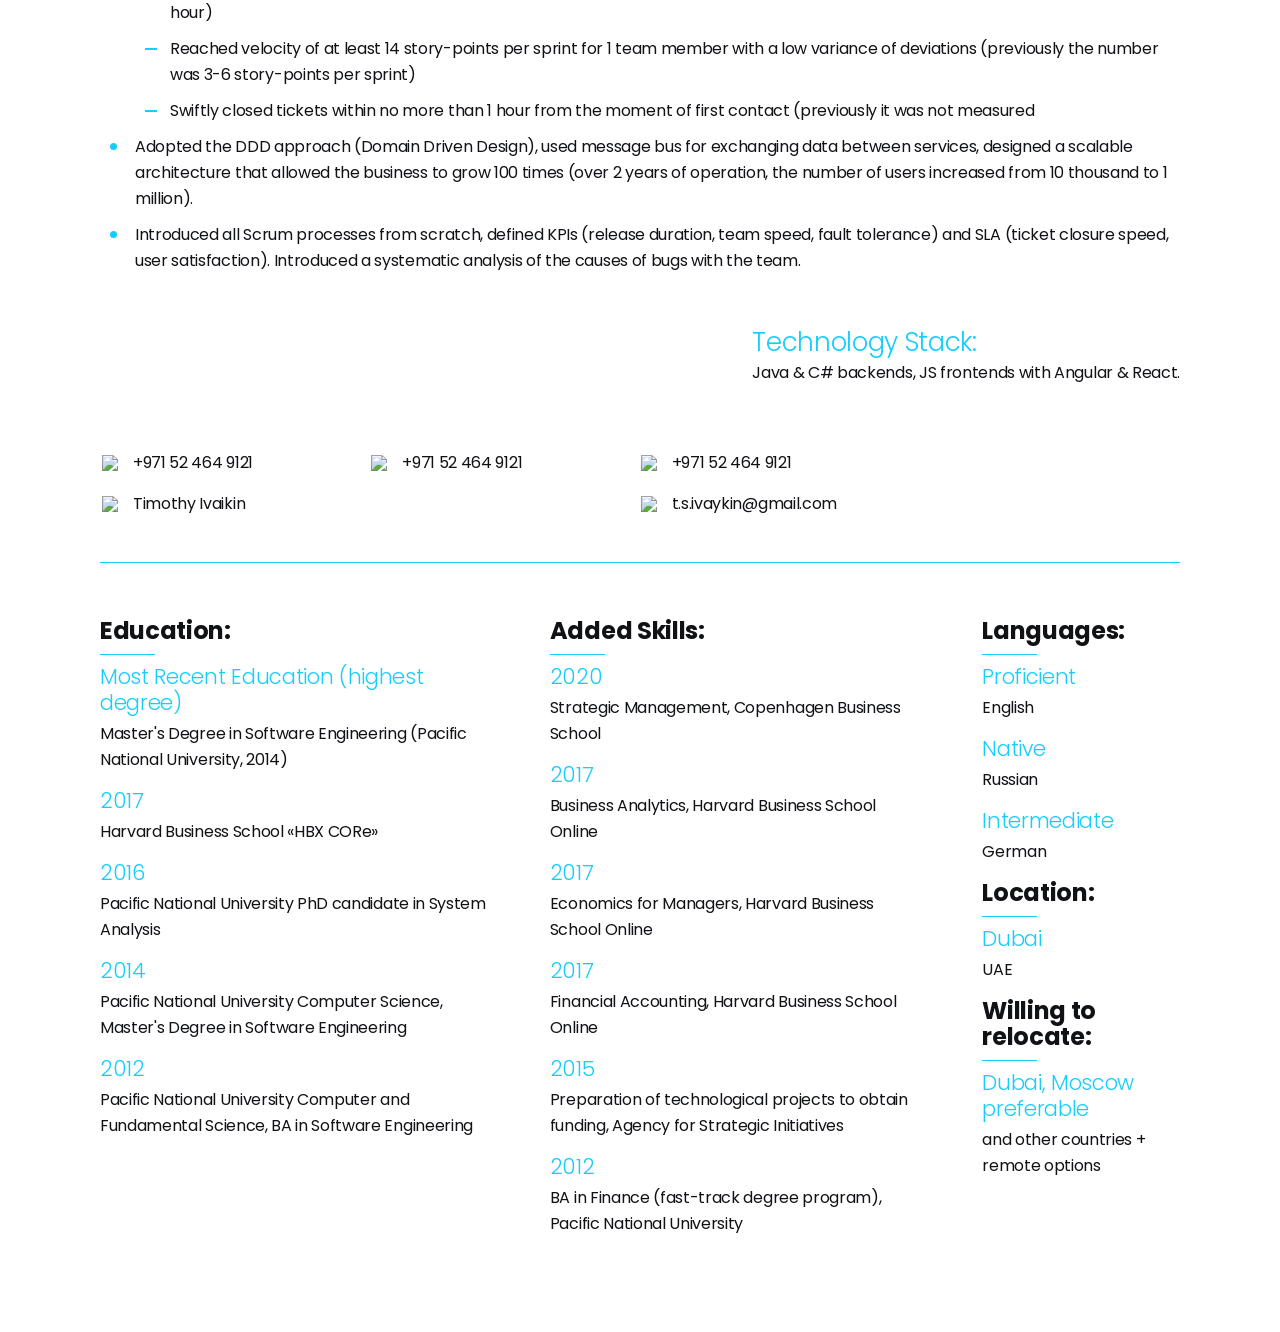
==== commit 92bce41b: "Update with removing duplications" ====
--- a/docs/principal-sse-tech-lead-24-june-2023.html
+++ b/docs/principal-sse-tech-lead-24-june-2023.html
@@ -361,7 +361,7 @@
                           Led the development of a multi-platform eLearning platform with a custom content delivery system, analytics, and CRM.
                       </li>
                       <li>
-                          Developed a robust, secure, and scalable architecture with high performance and scalability.
+                        Built a robust, secure, and scalable architecture with high performance and scalability.
                       </li>
                       <li>
                         Employed a custom content delivery system for both online and offline learning, as well as a custom analytics engine to track user engagement.
@@ -373,7 +373,7 @@
                         Enacted DevOps practices resulting in a 20% reduction of application delivery times.
                       </li>
                       <li>
-                          Developed a tracking system that reduced the number of open issues by 30%.
+                        Generated a tracking system that shrank the number of open issues by 30%.
                       </li>
                       <li>
                           Increased application and web performance by 40%.
@@ -385,7 +385,7 @@
                           Established and supervised a QA department that achieved a 95% success rate.
                       </li>
                       <li>
-                          Developed and put in place a community architecture that increased user engagement by 60%.
+                        Evolved and put in place a community architecture that increased user engagement by 60%.
                       </li>
                       <li>
                           Led a team that put into action and enhanced API, backend, and frontend performance, resulting in a 30% reduction in page and apps load times.
@@ -452,7 +452,7 @@
                 pipelines for microservices–based projects.
               </li>
               <li>
-                Oversaw the budget required for services costs and integrations. Developed technical vision, design, and implementation of the next-generation software
+                Oversaw the budget required for services costs and integrations. Crafted technical vision, design, and implementation of the next-generation software
                 solutions from systems architecture to user experience following the highest industry standards.
               </li>
               <li>
@@ -490,7 +490,7 @@
                 Made strategic corporate and product decisions that resulted in 177% growth in 12 months.
               </li>
               <li>
-                Developed customer-oriented web applications from zero. Optimized the applications for maximum speed and scalability and developed components for
+                Fashioned customer-oriented web applications from zero. Optimized the applications for maximum speed and scalability and created components for
                 maximum performance on a massive variety of web-enabled devices and browsers. Focused on business results.
               </li>
               <li>
@@ -572,7 +572,7 @@
                 Led the development of a multi-platform eLearning platform with a custom content delivery system, analytics, and CRM.
               </li>
               <li>
-                Developed a robust, secure, and scalable architecture with high performance and scalability.
+                Designed a robust, secure, and scalable architecture with high performance and scalability.
               </li>
               <li>
                 Installed a custom content delivery system for both online and offline learning, as well as a custom analytics engine to track user engagement.
@@ -584,7 +584,7 @@
                 Put in place DevOps practices resulting in a 20% reduction of application delivery times.
               </li>
               <li>
-                Developed a tracking system that reduced the number of open issues by 30%.
+                Formulated a tracking system that cut the number of open issues by 30%.
               </li>
               <li>
                 Increased application and web performance by 40%.
@@ -596,7 +596,7 @@
                 Put into action and oversaw a QA department that consistently attained a 95% success rate.
               </li>
               <li>
-                Developed and applied a community architecture that increased user engagement by 60%.
+                Constructed and applied a community architecture that increased user engagement by 60%.
               </li>
               <li>
                 Led a team that put in place & enhanced API, backend, and frontend performance, resulting in a 30% reduction in page and apps load times.
@@ -622,7 +622,7 @@
           <div class="contentcl">
             <ul>
               <li>
-                Guided the team that developed a SaaS solution - a service for assessing risks in working with complex financial instruments (options, derivatives, etc.) – for
+                Guided the team that produced a SaaS solution - a service for assessing risks in working with complex financial instruments (options, derivatives, etc.) – for
                 implementation in banks and sale on the external market.
               </li>
               <li>
@@ -630,7 +630,7 @@
                 conditions and critically influencing external factors, as part of that solution development.
               </li>
               <li>
-                Reduced the speed of making critical decisions on transactions from 2–3 days to 1 minute with many people involved in decision-making process.
+                Decreased the speed of making critical decisions on transactions from 2–3 days to 1 minute with many people involved in decision-making process.
               </li>
               <li>
                 Implemented the possibility to track in real–time the dynamics of all transactions and financial results.
@@ -668,7 +668,7 @@
                 growth points.
               </li>
               <li>
-                Organized the creation of a fault-tolerant system and reduced the number of product failures by 80%, by changing the architecture to improve the speed and
+                Organized the creation of a fault-tolerant system and lessened the number of product failures by 80%, by changing the architecture to improve the speed and
                  quality of development.
               </li>
             </ul>
@@ -716,7 +716,7 @@
                   </li>
                   <li>
                     Eliminated all critical bugs on the release (previously it had at least 2 critical bugs per month due to a sharp scaling of the business),
-                    and the number of non-critical errors was reduced by 20%.
+                    and the number of non-critical errors was diminished by 20%.
                   </li>
                   <li>
                     Got 99.99% of sessions passing without interruptions in work (previously the number was no more than 60%, with interruptions within 1 hour).
@@ -959,7 +959,7 @@
               Transformed application delivery with DevOps practices, slashing time by 20%. Engineered and deployed a game-changing tracking system, reducing open issues by 30%. Attained an impressive 40% improvement in application and web performance.
             </li>
             <li>
-              Deployed scalable and available multiregional database infrastructure, boosting scalability and availability. Supervised QA department, achieving exceptional 95% success rate in quality assurance. Implemented innovative community architecture, driving a remarkable 60% surge in user engagement.
+              Deployed scalable and available multiregional database infrastructure, boosting scalability and availability. Oversaw QA department, achieving exceptional 95% success rate in quality assurance. Implemented innovative community architecture, driving a remarkable 60% surge in user engagement.
             </li>
             <li>
               Controlled a high-performing team in optimizing API, backend, and frontend performance, leading to a remarkable 30% reduction in page and app load times.
@@ -993,21 +993,21 @@
         <ul>
           <li>
             Coordinated the UI / frontend group of the project. Provided the group with the new gRPC-based transport for Citi and CI/CD based on Kubernetes and OpenShift.
-            Arranged the creation of report components for brokers including risk management solutions. Supervised 2 direct subordinates.
+            Arranged the creation of report components for brokers including risk management solutions. Superintended 2 direct subordinates.
           </li>
           <li>
             Guided solving complex technical design problems, creation of new solutions using React. Leveraged automation testing methods to increase test coverage and
             build confidence in Citi's continuous delivery pipeline.
           </li>
           <li>
-            Supervised the development of Investment and Risk projects.
+            Orchestrated the development of Investment and Risk projects.
           </li>
           <li>
             Headed 3 teams of 1-5 developers with projects of around $2,5M average annual budget. Ensured a highly effective workflow with more than 11 fully automated
             pipelines for microservices–based projects.
           </li>
           <li>
-            Handled the budget required for services costs and integrations. Developed technical vision, design, and implementation of the next-generation software
+            Handled the budget required for services costs and integrations. Created technical vision, design, and implementation of the next-generation software
             solutions from systems architecture to user experience following the highest industry standards.
           </li>
           <li>
@@ -1050,7 +1050,7 @@
             Made strategic corporate and product decisions that resulted in 177% growth in 12 months.
           </li>
           <li>
-            Developed customer-oriented web applications from zero. Optimized the applications for maximum speed and scalability and improved components for
+            Designed customer-oriented web applications from zero. Optimized the applications for maximum speed and scalability and improved components for
             maximum performance on a massive variety of web-enabled devices and browsers. Focused on business results.
           </li>
           <li>
@@ -1140,11 +1140,11 @@
                 <li>Guided the development and launch of a global eLearning and well-being platform, with a focus on providing educational content and resources to users in over 100 countries.</li>
                 <li>Built and governed a highly-skilled engineering team and guided the delivery of the platform, on-time and on-budget.</li>
                 <li>Executed DevOps practices that resulted in a 50% reduction in time-to-market.</li>
-                <li>Developed a tracking system that reduced the number of open issues by 80%.</li>
+                <li>Formulated a tracking system that minimized the number of open issues by 80%.</li>
                 <li>Increased application and web performance by 60%.</li>
                 <li>Deployed a multiregional database infrastructure that improved scalability and availability.</li>
                 <li>Successfully set up and oversaw a QA department that maintained an outstanding 99% success rate.</li>
-                <li>Developed and applied a community architecture that increased user engagement by 200%.</li>
+                <li>Constructed and applied a community architecture that increased user engagement by 200%.</li>
                 <li>Directed a team that improved API, backend, and frontend performance, resulting in a 50% reduction in page and apps load times.</li>
             </ul>
 
@@ -1171,7 +1171,7 @@
       <div class="ncontent">
         <ul>
           <li>
-            Supervised the team that developed a SaaS solution - a service for assessing risks in working with complex financial instruments (options, derivatives, etc.) – for
+            Controlled the team that produced a SaaS solution - a service for assessing risks in working with complex financial instruments (options, derivatives, etc.) – for
             implementation in banks and sale on the external market.
           </li>
           <li>
@@ -1179,7 +1179,7 @@
             conditions and critically influencing external factors, as part of that solution development.
           </li>
           <li>
-            Reduced the speed of making critical decisions on transactions from 2–3 days to 1 minute with many people involved in decision-making process.
+            Lowered the speed of making critical decisions on transactions from 2–3 days to 1 minute with many people involved in decision-making process.
           </li>
           <li>
             Employed the possibility to track in real–time the dynamics of all transactions and financial results.
@@ -1220,7 +1220,7 @@
             growth points.
           </li>
           <li>
-            Organized the creation of a fault-tolerant system and reduced the number of product failures by 80%, by changing the architecture to improve the speed and
+            Organized the creation of a fault-tolerant system and cut the number of product failures by 80%, by changing the architecture to improve the speed and
             quality of development.
           </li>
         </ul>
@@ -1280,7 +1280,7 @@
               </li>
               <li>
                 Eliminated all critical bugs on the release (previously it had at least 2 critical bugs per month due to a sharp scaling of the business),
-                and the number of non-critical errors was reduced by 20%
+                and the number of non-critical errors was trimmed by 20%
               </li>
               <li>
                 Got 99.99% of sessions passing without interruptions in work (previously the number was no more than 60%, with interruptions within 1 hour)
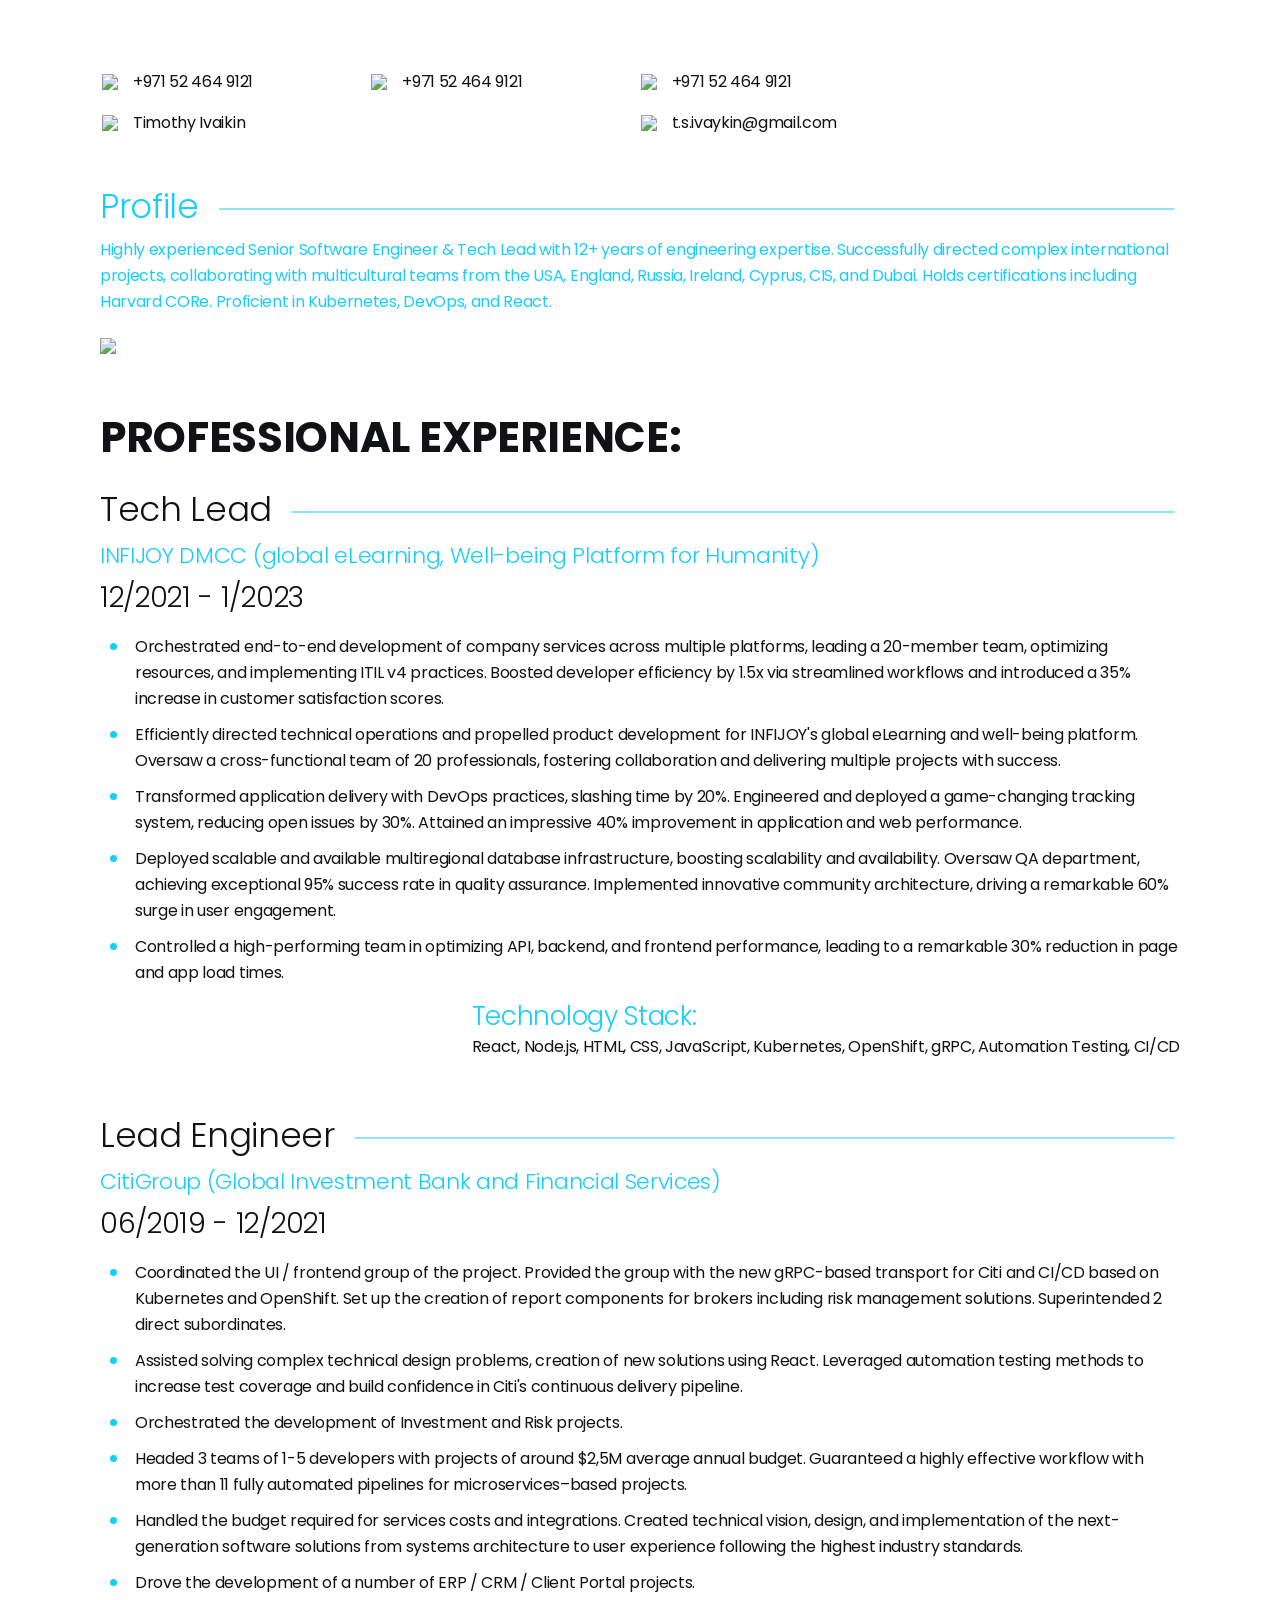
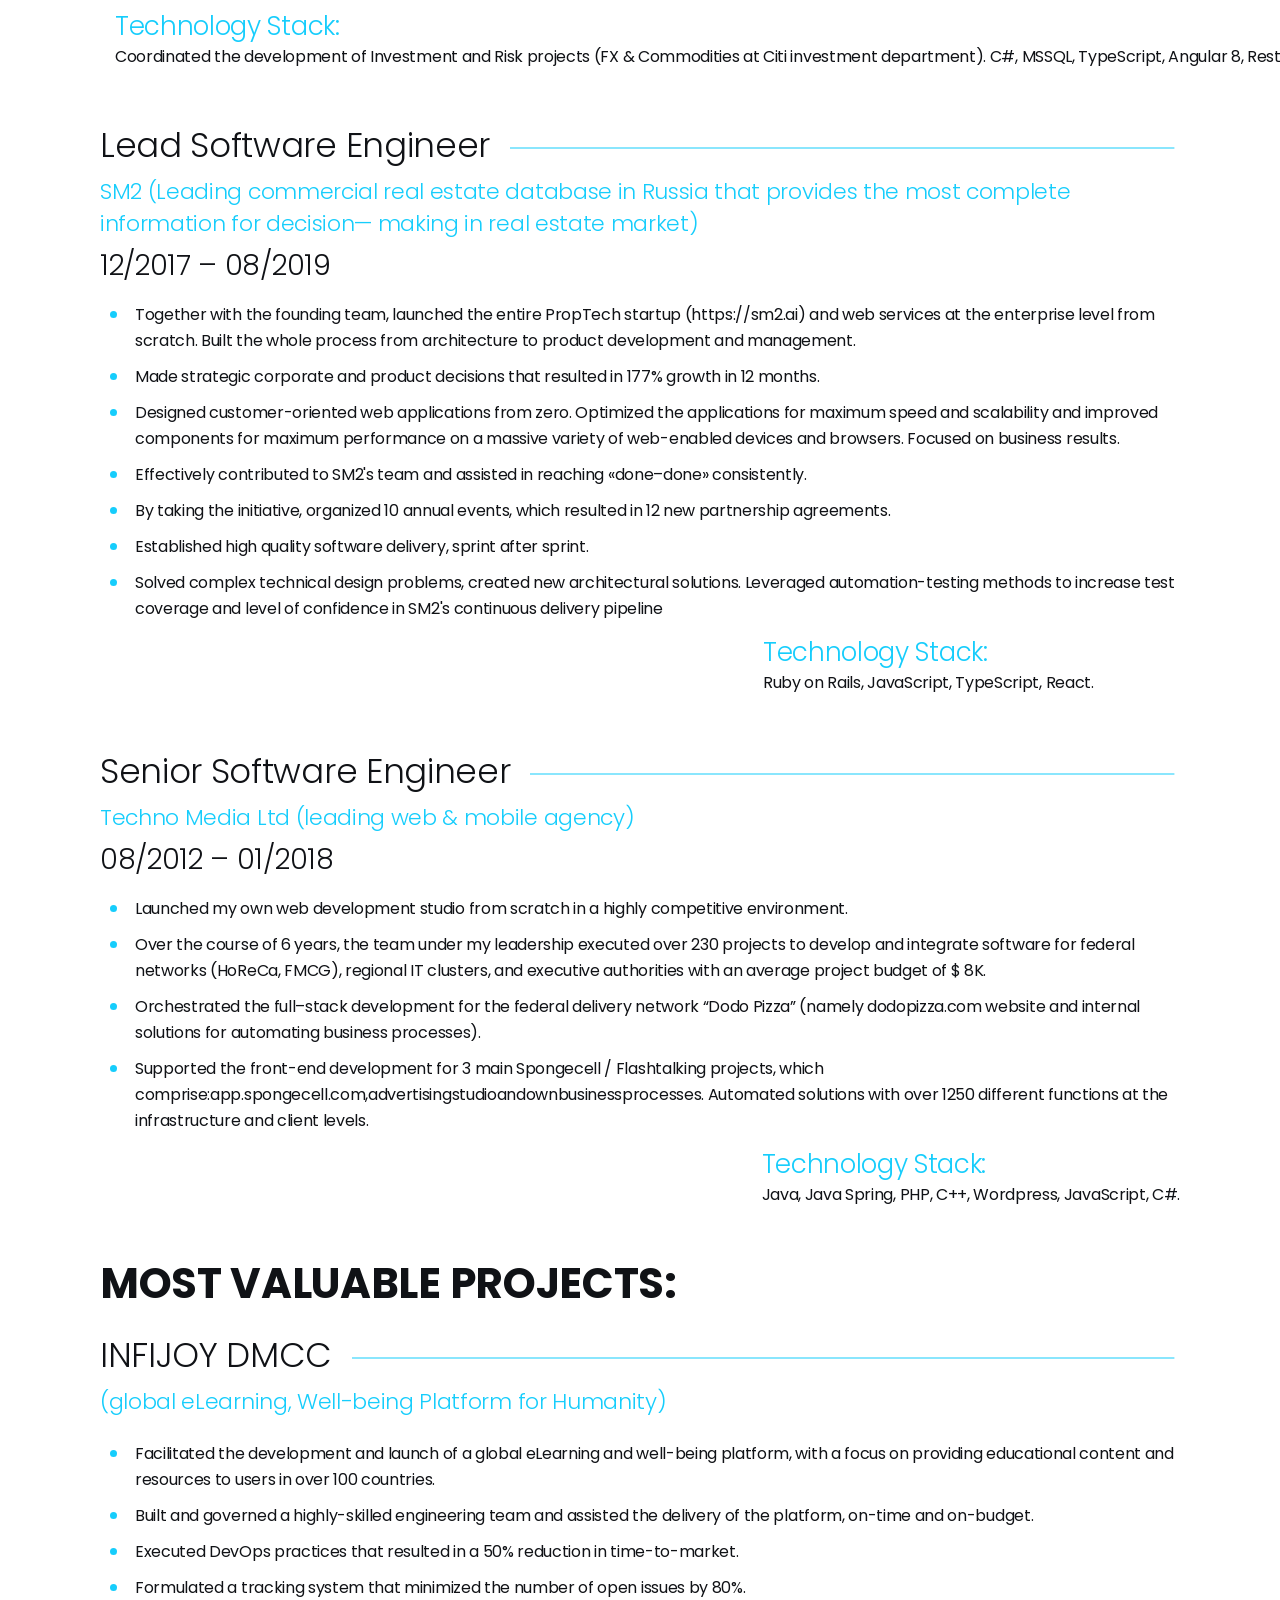
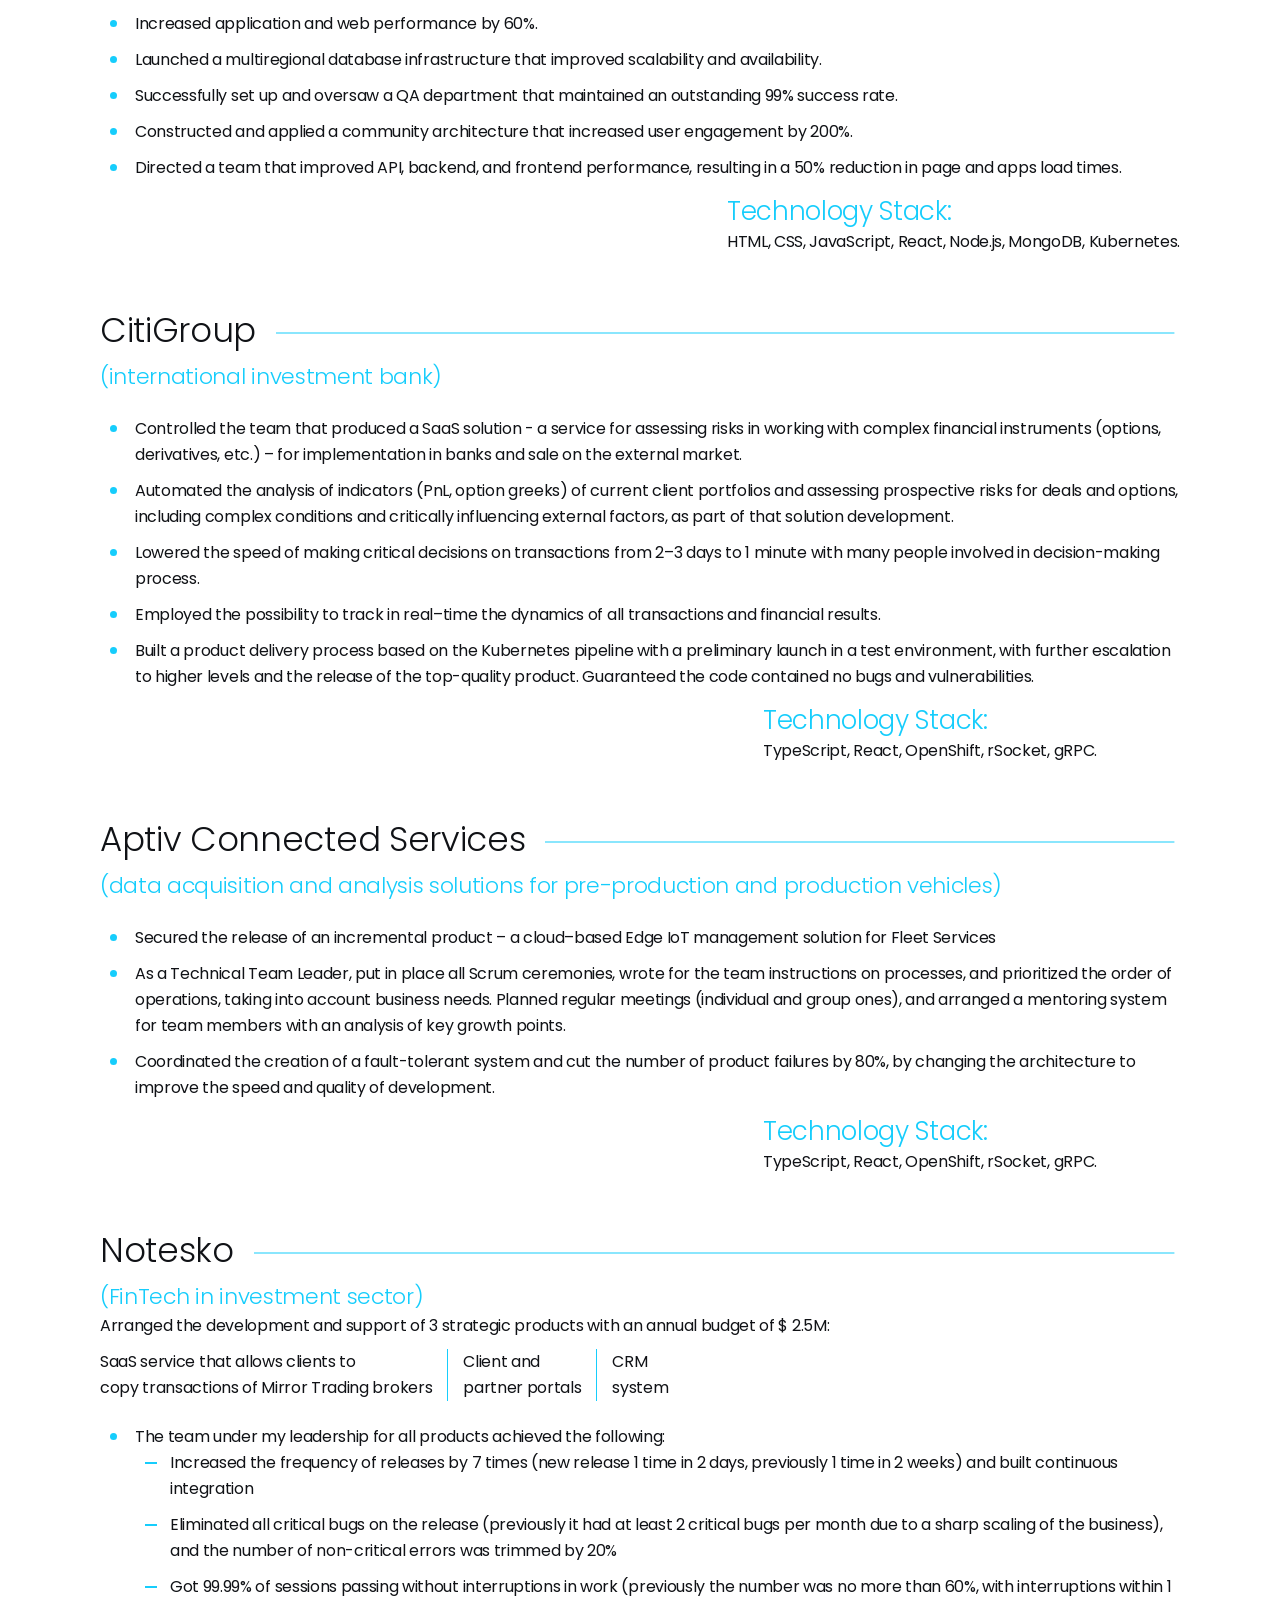
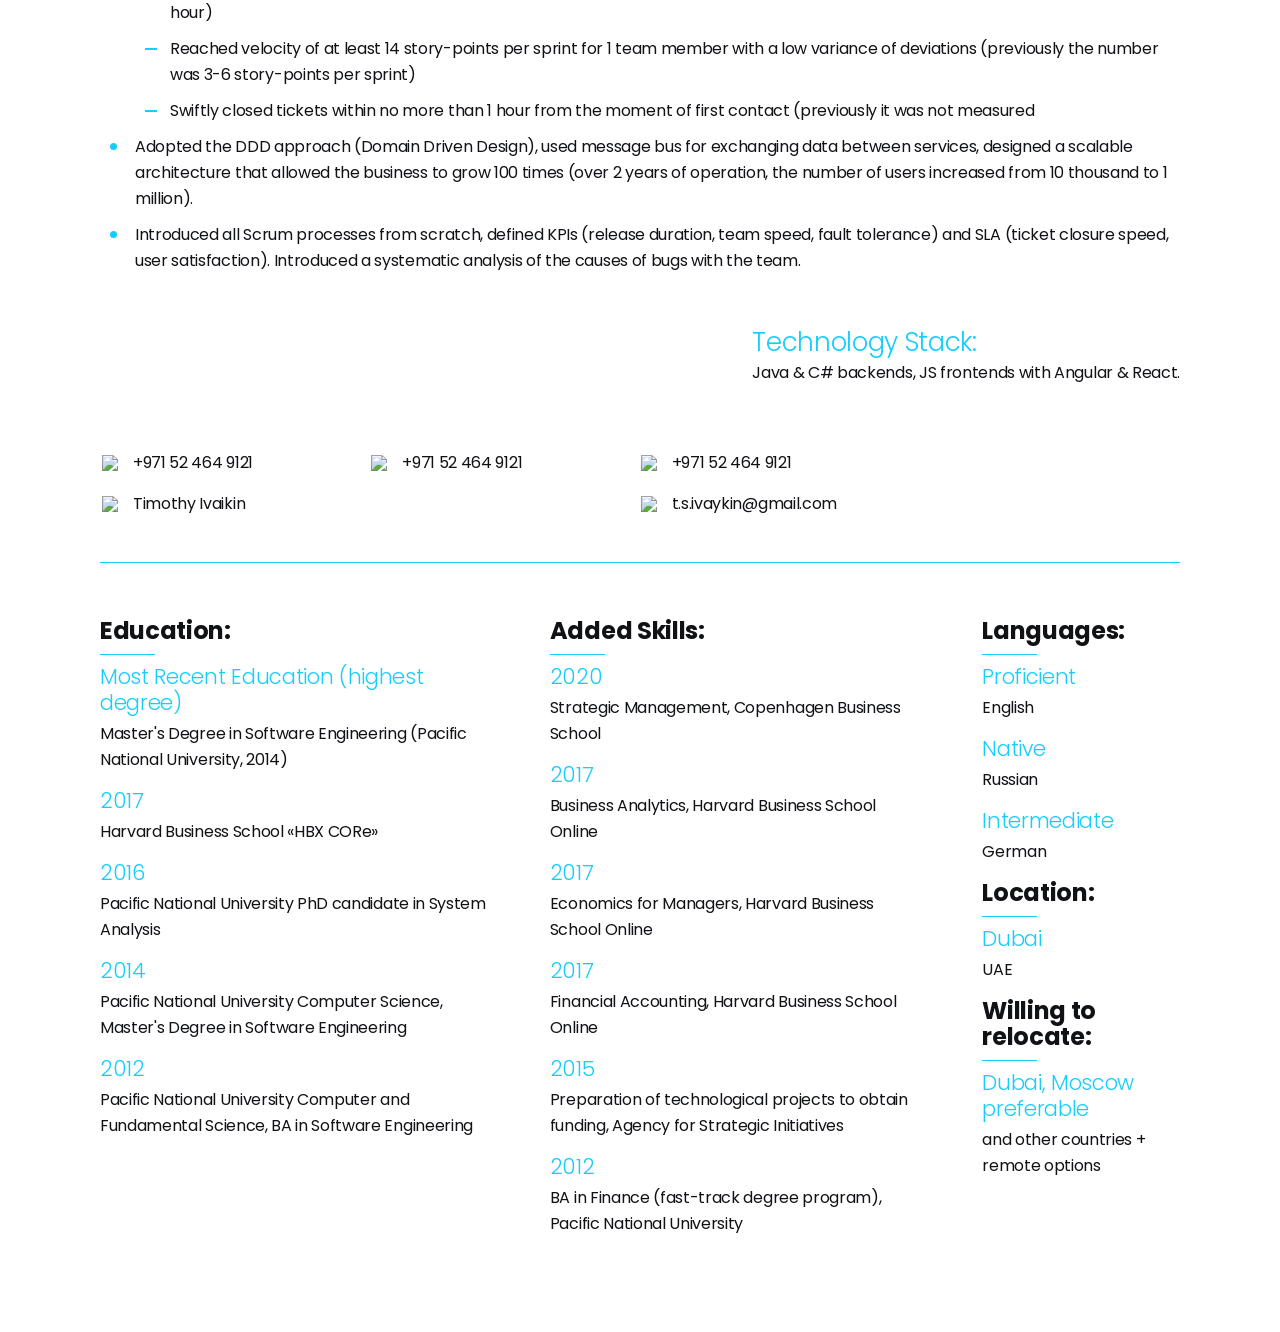
==== commit 22fe1889: "Principal update" ====
--- a/docs/principal-sse-tech-lead-24-june-2023.html
+++ b/docs/principal-sse-tech-lead-24-june-2023.html
@@ -349,7 +349,7 @@
           <div class="cl_">
               <div class="titlecontent">
                   <h3>
-                    Tech Lead
+                    Tech Lead / CTO (Chief Technology Officer)
                   </h3>
                   <p>
                     INFIJOY DMCC (global eLearning, Well-being Platform for Humanity)
@@ -379,7 +379,7 @@
                           Increased application and web performance by 40%.
                       </li>
                       <li>
-                          Deployed a multiregional database infrastructure that improved scalability and availability.
+                        Rolled out a multiregional database infrastructure that improved scalability and availability.
                       </li>
                       <li>
                           Established and supervised a QA department that achieved a 95% success rate.
@@ -448,7 +448,7 @@
           <div class="contentcl">
             <ul>
               <li>
-                Led 3 teams of 1-5 developers with projects of around $2,5M average annual budget. Ensured a highly effective workflow with more than 11 fully automated
+                Led 3 teams of 1-5 developers with projects of around $2,5M average annual budget. Established a highly effective workflow with more than 11 fully automated
                 pipelines for microservices–based projects.
               </li>
               <li>
@@ -497,10 +497,10 @@
                 Effectively contributed to SM2's team and assisted in reaching «done–done» consistently.
               </li>
               <li>
-                By taking the initiative, organized 10 annual events, which resulted in 12 new partnership agreements
-              </li>
-              <li>
-                Ensured high quality software delivery, sprint after sprint.
+                By taking the initiative, administered 10 annual events, which resulted in 12 new partnership agreements
+              </li>
+              <li>
+                Verified high quality software delivery, sprint after sprint.
               </li>
               <li>
                 Solved complex technical design problems, created new architectural solutions. Leveraged automation-testing methods to increase test coverage and level of
@@ -590,7 +590,7 @@
                 Increased application and web performance by 40%.
               </li>
               <li>
-                Deployed a multiregional database infrastructure that overhauled scalability and availability.
+                Set up a multiregional database infrastructure that overhauled scalability and availability.
               </li>
               <li>
                 Put into action and oversaw a QA department that consistently attained a 95% success rate.
@@ -622,7 +622,7 @@
           <div class="contentcl">
             <ul>
               <li>
-                Guided the team that produced a SaaS solution - a service for assessing risks in working with complex financial instruments (options, derivatives, etc.) – for
+                Directed the team that produced a SaaS solution - a service for assessing risks in working with complex financial instruments (options, derivatives, etc.) – for
                 implementation in banks and sale on the external market.
               </li>
               <li>
@@ -637,7 +637,7 @@
               </li>
               <li>
                 Built a product delivery process based on the Kubernetes pipeline with a preliminary launch in a test environment, with further escalation to higher levels and the
-                release of the top-quality product. Ensured the code contained no bugs and vulnerabilities.
+                release of the top-quality product. Assured the code contained no bugs and vulnerabilities.
               </li>
             </ul>
 
@@ -660,15 +660,15 @@
           <div class="contentcl">
             <ul>
               <li>
-                Ensured the release of an incremental product – a cloud–based Edge IoT management solution for Fleet Services.
+                Maintained the release of an incremental product – a cloud–based Edge IoT management solution for Fleet Services.
               </li>
               <li>
                 As a Technical Team Leader, implemented all Scrum ceremonies, wrote for the team instructions on processes, and prioritized the order of operations, taking into
-                account business needs. Organized regular meetings (individual and group ones), and arranged a mentoring system for team members with an analysis of key
+                account business needs. Administered regular meetings (individual and group ones), and organized a mentoring system for team members with an analysis of key
                 growth points.
               </li>
               <li>
-                Organized the creation of a fault-tolerant system and lessened the number of product failures by 80%, by changing the architecture to improve the speed and
+                Streamlined the creation of a fault-tolerant system and lessened the number of product failures by 80%, by changing the architecture to improve the speed and
                  quality of development.
               </li>
             </ul>
@@ -692,7 +692,7 @@
           <div class="contentcl">
             <ul>
               <li>
-                Arranged the development and support of 3 strategic products with an annual <br>
+                Prepared the development and support of 3 strategic products with an annual <br>
                 budget of $ 2.5M:
                 <ul>
                   <li>
@@ -993,17 +993,17 @@
         <ul>
           <li>
             Coordinated the UI / frontend group of the project. Provided the group with the new gRPC-based transport for Citi and CI/CD based on Kubernetes and OpenShift.
-            Arranged the creation of report components for brokers including risk management solutions. Superintended 2 direct subordinates.
-          </li>
-          <li>
-            Guided solving complex technical design problems, creation of new solutions using React. Leveraged automation testing methods to increase test coverage and
+            Set up the creation of report components for brokers including risk management solutions. Superintended 2 direct subordinates.
+          </li>
+          <li>
+            Assisted solving complex technical design problems, creation of new solutions using React. Leveraged automation testing methods to increase test coverage and
             build confidence in Citi's continuous delivery pipeline.
           </li>
           <li>
             Orchestrated the development of Investment and Risk projects.
           </li>
           <li>
-            Headed 3 teams of 1-5 developers with projects of around $2,5M average annual budget. Ensured a highly effective workflow with more than 11 fully automated
+            Headed 3 teams of 1-5 developers with projects of around $2,5M average annual budget. Guaranteed a highly effective workflow with more than 11 fully automated
             pipelines for microservices–based projects.
           </li>
           <li>
@@ -1020,7 +1020,7 @@
           <div class="stackct">
             <h3>Technology Stack:</h3>
             <span>
-              Organized the development of Investment and Risk projects (FX & Commodities at Citi investment department). 
+              Coordinated the development of Investment and Risk projects (FX & Commodities at Citi investment department). 
               C#, MSSQL, TypeScript, Angular 8, Rest, Azure, Kubernetis, OpenShift.
             </span>
           </div>
@@ -1060,7 +1060,7 @@
             By taking the initiative, organized 10 annual events, which resulted in 12 new partnership agreements.
           </li>
           <li>
-            Ensured high quality software delivery, sprint after sprint.
+            Established high quality software delivery, sprint after sprint.
           </li>
           <li>
             Solved complex technical design problems, created new architectural solutions. Leveraged automation-testing methods to increase test coverage and level of
@@ -1105,7 +1105,7 @@
             automating business processes).
           </li>
           <li>
-            Guided the front-end development for 3 main Spongecell / Flashtalking projects, which comprise:app.spongecell.com,advertisingstudioandownbusinessprocesses.
+            Supported the front-end development for 3 main Spongecell / Flashtalking projects, which comprise:app.spongecell.com,advertisingstudioandownbusinessprocesses.
             Automated solutions with over 1250 different functions at the infrastructure and client levels.
           </li>
         </ul>
@@ -1137,12 +1137,12 @@
 
         <div class="ncontent">
             <ul>
-                <li>Guided the development and launch of a global eLearning and well-being platform, with a focus on providing educational content and resources to users in over 100 countries.</li>
-                <li>Built and governed a highly-skilled engineering team and guided the delivery of the platform, on-time and on-budget.</li>
+                <li>Facilitated the development and launch of a global eLearning and well-being platform, with a focus on providing educational content and resources to users in over 100 countries.</li>
+                <li>Built and governed a highly-skilled engineering team and assisted the delivery of the platform, on-time and on-budget.</li>
                 <li>Executed DevOps practices that resulted in a 50% reduction in time-to-market.</li>
                 <li>Formulated a tracking system that minimized the number of open issues by 80%.</li>
                 <li>Increased application and web performance by 60%.</li>
-                <li>Deployed a multiregional database infrastructure that improved scalability and availability.</li>
+                <li>Launched a multiregional database infrastructure that improved scalability and availability.</li>
                 <li>Successfully set up and oversaw a QA department that maintained an outstanding 99% success rate.</li>
                 <li>Constructed and applied a community architecture that increased user engagement by 200%.</li>
                 <li>Directed a team that improved API, backend, and frontend performance, resulting in a 50% reduction in page and apps load times.</li>
@@ -1185,7 +1185,7 @@
             Employed the possibility to track in real–time the dynamics of all transactions and financial results.
           </li>
           <li>
-            Built a product delivery process based on the Kubernetes pipeline with a preliminary launch in a test environment, with further escalation to higher levels and the release of the top-quality product. Ensured the code contained no bugs and vulnerabilities.
+            Built a product delivery process based on the Kubernetes pipeline with a preliminary launch in a test environment, with further escalation to higher levels and the release of the top-quality product. Guaranteed the code contained no bugs and vulnerabilities.
           </li>
         </ul>
 
@@ -1212,15 +1212,15 @@
       <div class="ncontent">
         <ul>
           <li>
-            Ensured the release of an incremental product – a cloud–based Edge IoT management solution for Fleet Services
+            Secured the release of an incremental product – a cloud–based Edge IoT management solution for Fleet Services
           </li>
           <li>
             As a Technical Team Leader, put in place all Scrum ceremonies, wrote for the team instructions on processes, and prioritized the order of operations, taking into
-            account business needs. Organized regular meetings (individual and group ones), and arranged a mentoring system for team members with an analysis of key
+            account business needs. Planned regular meetings (individual and group ones), and arranged a mentoring system for team members with an analysis of key
             growth points.
           </li>
           <li>
-            Organized the creation of a fault-tolerant system and cut the number of product failures by 80%, by changing the architecture to improve the speed and
+            Coordinated the creation of a fault-tolerant system and cut the number of product failures by 80%, by changing the architecture to improve the speed and
             quality of development.
           </li>
         </ul>
--- a/docs/asset/css/style.css
+++ b/docs/asset/css/style.css
@@ -292,7 +292,7 @@
 /* RESPONSIVE  */
 /* ========  */
 
-@media (min-width: 768px){
+@media (min-width: 568px){
   .socmed{
     display: flex;
     flex-wrap: wrap;
@@ -384,7 +384,7 @@
 #languages Languages*/
 
 /*DESKTOP VERSION*/
-@media (min-width: 1024px){
+@media (min-width: 624px){
   .dst .esoc figure{
     width: auto;
     height: auto;
